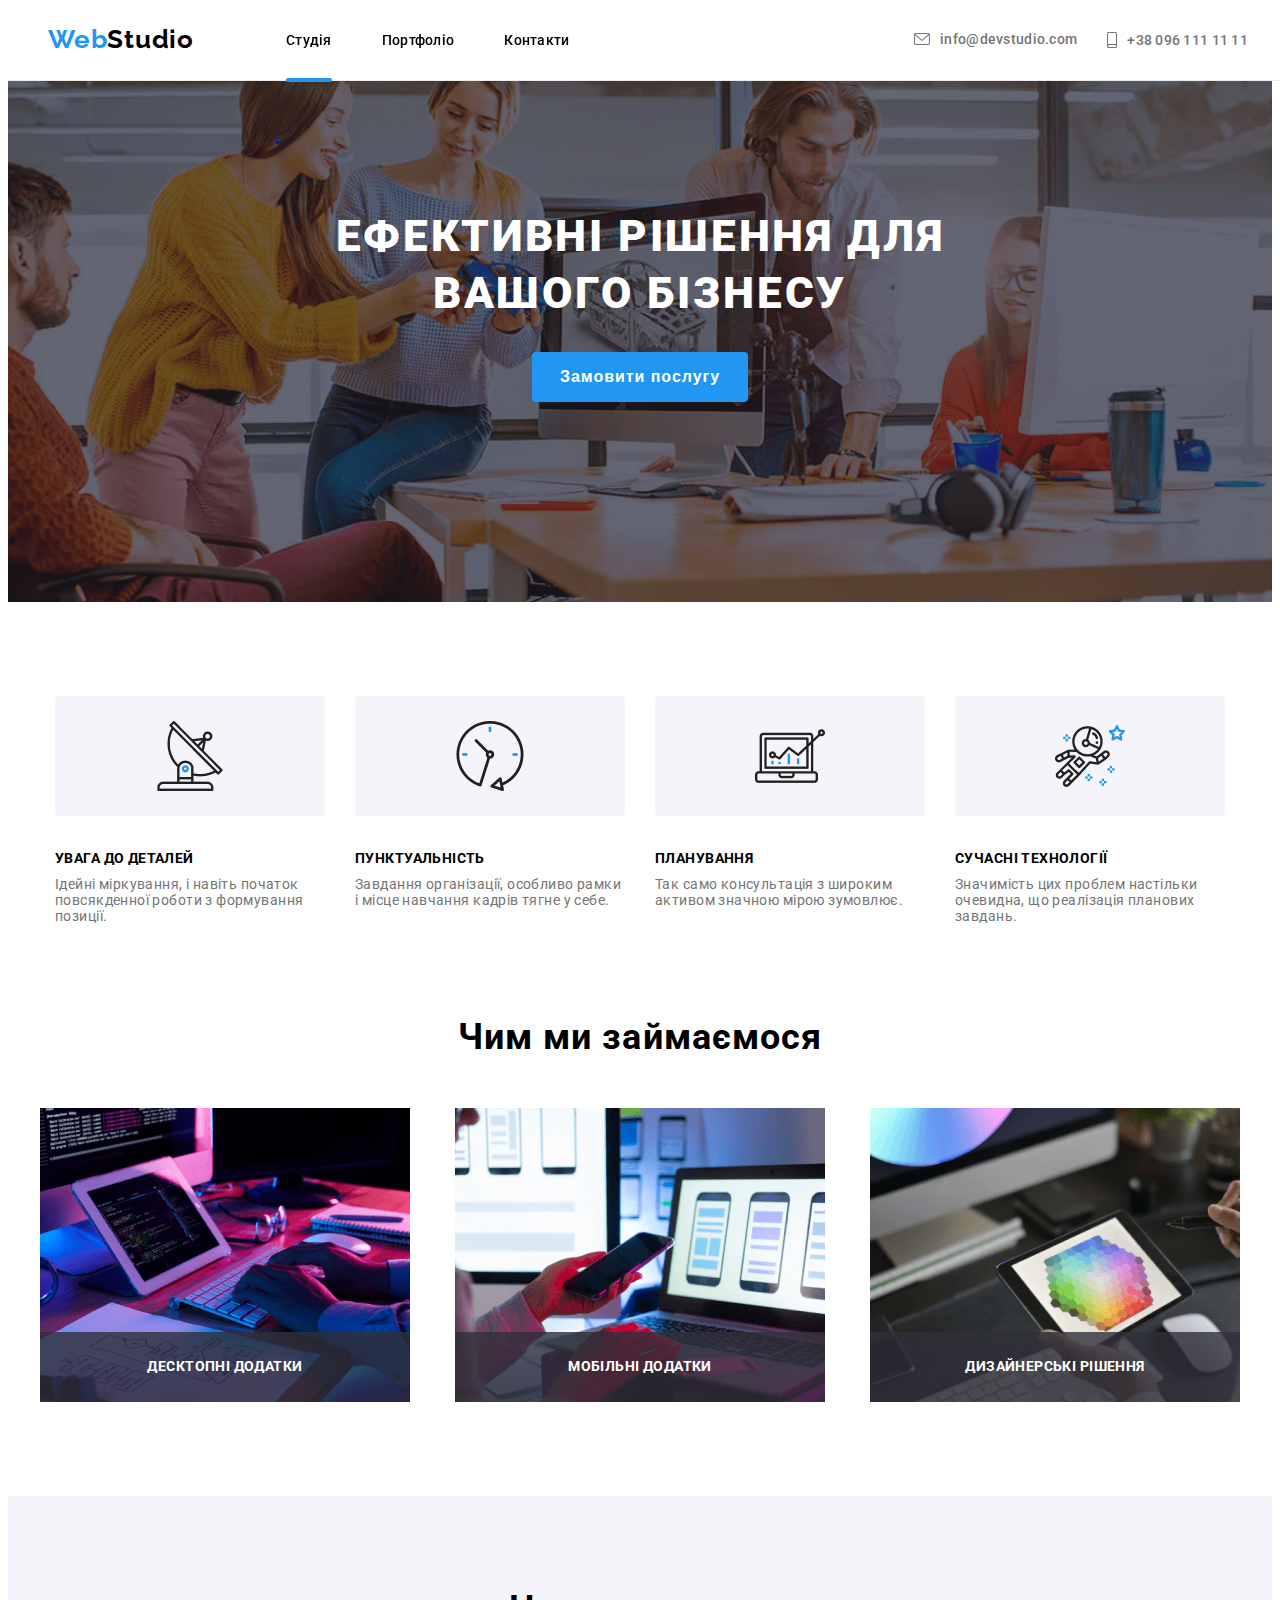
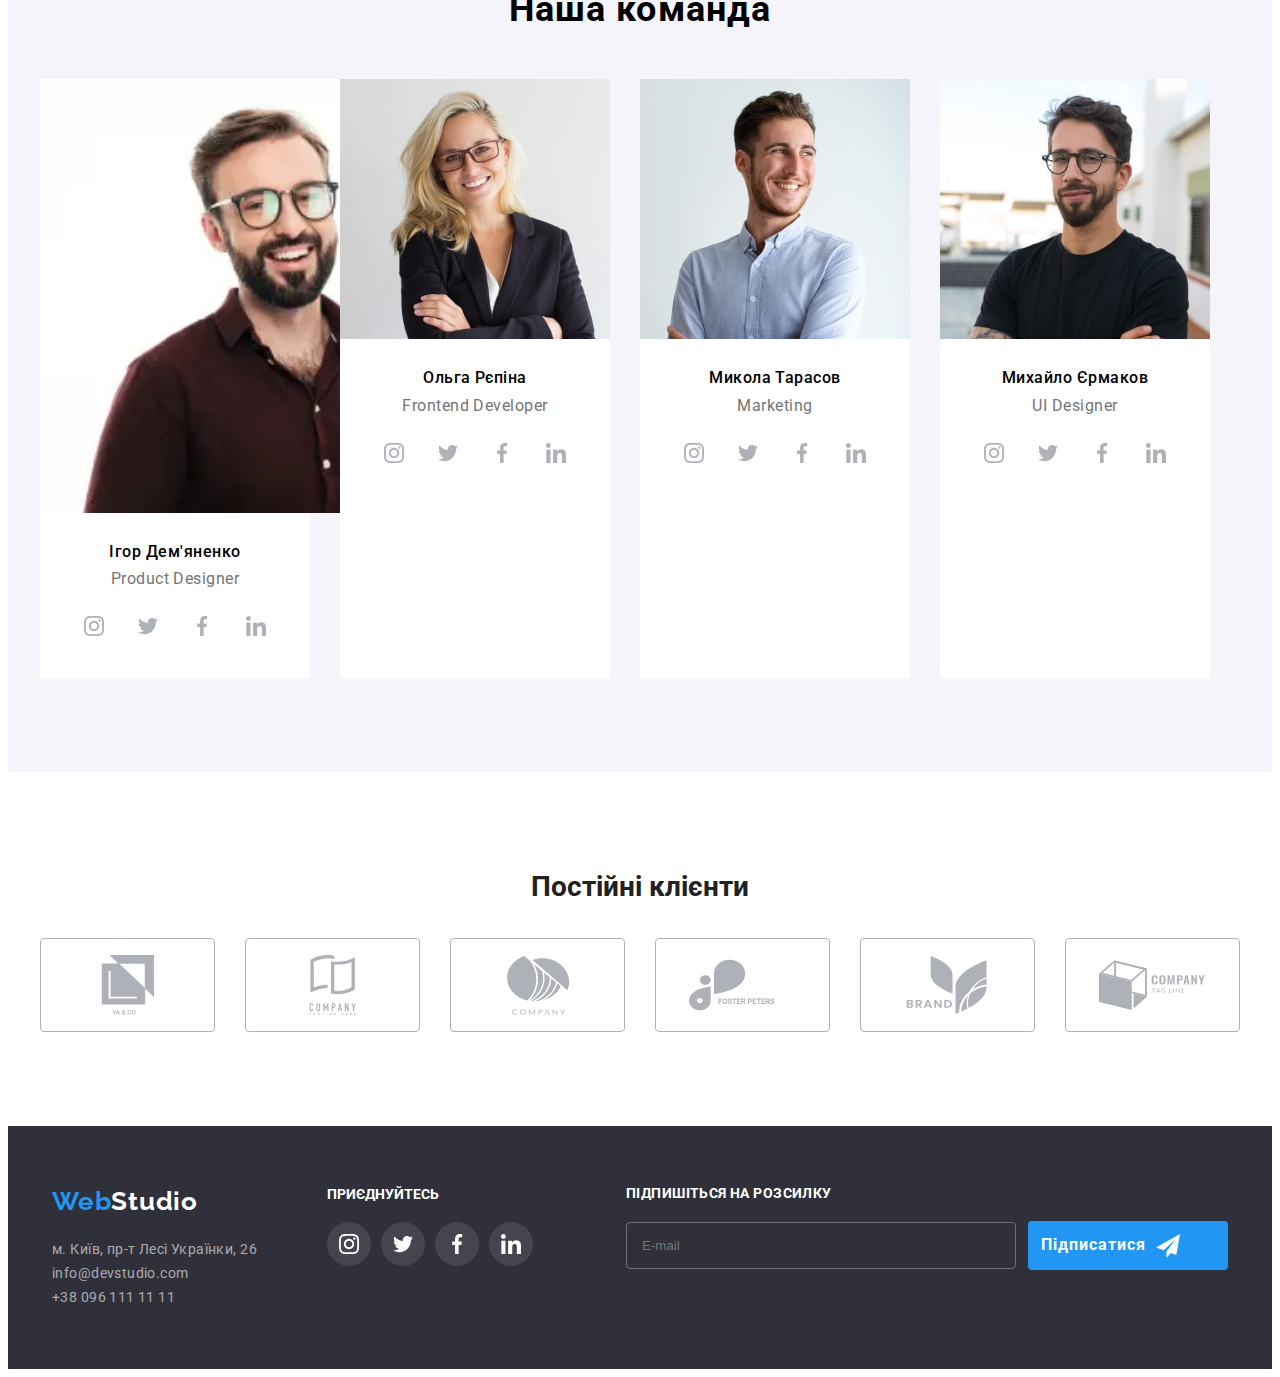
==== index.html @ 59e52d6f "push" ====
<!DOCTYPE html>
<html lang="en">

<head>
    <meta charset="UTF-8">
    <meta name="viewport" content="width=device-width, initial-scale=1.0">
    <title>WebStudio</title>
    <link rel="stylesheet"
        href=" https://cdnjs.cloudflare.com/ajax/libs/modern-normalize/2.0.0/modern-normalize.min.css "
        integrity="sha512-4xo8blKMVCiXpTaLzQSLSw3KFOVPWhm/TRtuPVc4WG6kUgjH6J03IBuG7JZPkcWMxJ5huwaBpOpnwYElP/m6wg =="
        crossorigin="anonymous" referrerpolicy="no-referrer" />
    <link rel="preconnect" href="https://fonts.googleapis.com">
    <link rel="preconnect" href="https://fonts.gstatic.com" crossorigin>
    <link
        href="https://fonts.googleapis.com/css2?family=Raleway:wght@700&family=Roboto:wght@400;500;700;900&display=swap"
        rel="stylesheet">
    <!-- <link rel="stylesheet" href=" https://cdnjs.cloudflare.com/ajax/libs/meyer-reset/2.0/reset.min.css " /> -->
    <link rel="stylesheet" href="./css/main.min.css">
</head>

<body>
    <!--Шапка-->
    <header class="header">
        <div class="container">
            <div class="header-wrap">
                <a href="" class="logo">Web<span class="header-logo">Studio</span></a>
                <!--Навігація-->
                <nav class="nav">
                    <ul class="nav-list">
                        <li class="nav-list-item"><a href="./index.html" class="nav-list-link curent">Студія</a></li>
                        <li class="nav-list-item"><a href="./portfolio.html" class="nav-list-link">Портфоліо</a></li> 
                        <li class="nav-list-item"><a href="" class="nav-list-link">Контакти</a></li>
                    </ul>
                </nav>
                <ul class="contacts-list">
                    <li class="contacts-list-item">
                        <a href="" class="contacts-list-link">
                            <svg width="16" height="12" class="contacts-list-svg">
                                <use href="./symbol-defs.svg#icon-envelope"></use>
                            </svg>
                            info@devstudio.com
                        </a>
                    </li>
                    <li class="contacts-list-item">
                        <a href="" class="contacts-list-link">
                            <svg width="10" height="16" class="contacts-list-svg">
                                <use href="./symbol-defs.svg#icon-smartphone"></use>
                            </svg>
                            +38 096 111 11 11
                        </a>
                    </li>
                </ul>
                <button class="nav-btn menu-open-btn">
                    <svg class="nav-btn-svg" width="24" height="16">
                        <use href="./symbol-defs.svg#icon-menu"></use>
                    </svg>
                </button>
            </div>
        </div>

        <div class="mob-menu is-hidden">
            <div class="container mob-menu-container">
                <div class="mob-menu-top">
                    <button type="button" class="menu-btn menu-close-btn">
                        <svg class="mob-menu-svg" width="29" height="29">
                            <use href="./symbol-defs.svg#icon-close"></use>
                        </svg>
                    </button>
                    <nav class="nav-menu">
                        <ul class="nav-menu-list">
                            <li class="nav-menu-list-item"><a href="" class="nav-menu-list-link">Студія</a></li>
                            <li class="nav-menu-list-item"><a href="" class="nav-menu-list-link">Портфоліо</a></li>
                            <li class="nav-menu-list-item"><a href="" class="nav-menu-list-link">Контакти</a></li>
                        </ul>
                    </nav>
                </div>
                <div class="mob-menu-bottom">
                    <ul class="contacts-menu-list">
                        <li class="contacts-menu-list-item"><a href="" class="contacts-menu-list-link">+38 096 111 11 11</a></li>
                        <li class="contacts-menu-list-item"><a href="" class="contacts-menu-list-link">info@devstudio.com</a></li>
                    </ul>
                    <ul class="social-menu-list">
                        <li class="social-menu-list-item"><a href="" class="social-menu-list-link">Instagram</a></li>
                        <li class="social-menu-list-item"><a href="" class="social-menu-list-link">Twitter</a></li>
                        <li class="social-menu-list-item"><a href="" class="social-menu-list-link">Facebook</a></li>
                        <li class="social-menu-list-item"><a href="" class="social-menu-list-link">LinkedIn</a></li>
                    </ul>
                </div>
            </div>
        </div>
    </header>

    <main>
        <!--Секція герой-->
        <section class="section-hero">
            <div class="container">
                <h1 class="section-hero-title">Ефективні рішення для вашого бізнесу</h1>
                <button class="section-hero-btn" data-modal-open>Замовити послугу</button>
            </div>
        </section>
        <!--Особливості-->
        <section class="section-features">
            <div class="container">
                <ul class="features-list">
                    <li class="features-list-item">
                        <h3 class="features-list-title antena">УВАГА ДО ДЕТАЛЕЙ</h3>
                        <p class="features-list-desc">
                            Ідейні міркування, і навіть початок
                            повсякденної роботи з формування
                            позиції.
                        </p>
                    </li>
                    <li class="features-list-item">
                        <h2 class="features-list-title clock">ПУНКТУАЛЬНІСТЬ</h2>
                        <p class="features-list-desc">
                            Завдання організації, особливо рамки
                            і місце навчання кадрів тягне у себе.
                        </p>
                    </li>
                    <li class="features-list-item">
                        <h2 class="features-list-title desctop">ПЛАНУВАННЯ</h2>
                        <p class="features-list-desc">
                            Так само консультація з широким
                            активом значною мірою зумовлює.
                        </p>
                    </li>
                    <li class="features-list-item">
                        <h2 class="features-list-title astronaft">СУЧАСНІ ТЕХНОЛОГІЇ</h2>
                        <p class="features-list-desc">
                            Значимість цих проблем настільки
                            очевидна, що реалізація планових
                            завдань.
                        </p>
                    </li>
                </ul>
            </div>
            </div>
        </section>
        <!--Чим ми займаємося-->
        <section class="section-work">
            <div class="container">
                <h3 class="section-work-title">Чим ми займаємося</h3>
                <ul class="work-list">
                    <li class="work-list-item">
                    <div class="work-list-item-div">
                    <img src="./img/box 1-min.png" alt="Зображення" class="work-list-img">
                    <p class="work-list-item-text">Десктопні додатки</p>
                    </div>
                    </li>
                    <li class="work-list-item">
                    <div class="work-list-item-div">
                    <img src="./img/box 2-min.png" alt="Зображення" class="work-list-img">
                    <p class="work-list-item-text">Мобільні додатки</p>
                    </div>
                    </li>
                    <li class="work-list-item">
                    <div class="work-list-item-div">
                    <img src="./img/box 3-min.png" alt="Зображення" class="work-list-img">
                    <p class="work-list-item-text">Дизайнерські рішення</p>
                    </div>
                    </li>
                </ul>
            </div>
        </section>
        <!--Наша команда-->
        <section class="section-team">
            <div class="container">
                <h4 class="section-team-title">Наша команда</h4>
                <div class="section-team-wrap">
                    <ul class="team-list">
                        <li class="team-list-item">
                            <picture>

                                <source
                                media="(min-width:1200px)"
                                srcset="./img/igor/desk/webp/igor-desk-webp-1x.webp 1x, ./img/igor/desk/webp/igor-desk-webp-2x.webp 2x, ./img/igor/desk/webp/igor-desk-webp-3x.webp 3x"
                                type="image/webp"
                                />

                                <source media="(min-width:1200px)"
                                srcset="./img/igor/desk/jpeg/igor-desk-jpeg-1x.jpg 1x, ./img/igor-desk-jpeg-2x.jpg 2x, ./img/igor-desk-jpeg-3x.jpg 3x" 
                                type="image/jpeg"
                                />

                                <source 
                                media="(min-width:768px)" 
                                srcset="./igor-tab-webp-1x.webp 1x, ./igor-tab-webp-2x.webp 2x, ./igor-tab-webp-3x.webp 3x"
                                type="image/webp"
                                />

                                <source
                                media="(min-width:768px)"
                                srcset="./igor-tab-jpeg-1x.jpg 1x, ./igor-tab-jpeg-2x.jpg 2x, ./igor-tab-jpeg-3x.jpg 3x"
                                type="image/jpeg"
                                />

                                <source
                                media="(max-width:767px)"
                                srcset="./img/igor/mob/webp/igor-mob-webp-1x.webp 1x, ./img/igor/mob/webp/igor-mob-webp-2x.webp 2x, ./img/igor/mob/webp/igor-mob-webp-3x.webp 3x"
                                type="image/webp"
                                />

                                <source 
                                media="(max-width:767px)"
                                srcset="./img/igor/mob/jpeg/igor-mob-jpeg-1x.jpg 1x, ./img/igor/mob/jpeg/igor-mob-jpeg-2x.jpg 2x, ./img/igor/mob/jpeg/igor-mob-jpeg-3x.jpg 3x"
                                type="image/jpeg"
                                />

                                <img src="./img/igor/mob/jpeg/igor-mob-jpeg-1x.jpg" alt=""  width="450"/>

                            </picture>
                            
                            <div class="team-content-wrap">
                            <h5 class="team-list-title">Ігор Дем'яненко</h5>
                            <p class="team-list-desc">
                                Product Designer
                            </p>
                            <ul class="team-social-list">
                                <li class="team-social-list-item">
                                    <a href="" class="team-social-list-link">
                                        <svg width="20" height="20" class="team-social-list-svg">
                                            <use href="./symbol-defs.svg#icon-instagram"></use>
                                        </svg>
                                    </a>
                                </li>
                                <li class="team-social-list-item">
                                    <a href="" class="team-social-list-link">
                                        <svg width="20" height="20" class="team-social-list-svg">
                                            <use href="./symbol-defs.svg#icon-twitter"></use>
                                        </svg>
                                    </a>
                                </li>
                                <li class="team-social-list-item">
                                    <a href="" class="team-social-list-link">
                                        <svg width="20" height="20" class="team-social-list-svg">
                                            <use href="./symbol-defs.svg#icon-facebook"></use>
                                        </svg>
                                    </a>
                                </li>
                                <li class="team-social-list-item">
                                    <a href="" class="team-social-list-link">
                                        <svg width="20" height="20" class="team-social-list-svg">
                                            <use href="./symbol-defs.svg#icon-linkedin"></use>
                                        </svg>
                                    </a>
                                </li>
                            </ul>
                            </div>
                        </li>
                        <li class="team-list-item">
                            <img src="./img/Olga-min.jpg" alt="Зображення" class="team-list-img" />
                            <div class="team-content-wrap">
                            <h5 class="team-list-title">Ольга Рєпіна</h5>
                            <p class="team-list-desc">
                                Frontend Developer
                            </p>
                            <ul class="team-social-list">
                                <li class="team-social-list-item">
                                    <a href="" class="team-social-list-link">
                                        <svg width="20" height="20" class="team-social-list-svg">
                                            <use href="./symbol-defs.svg#icon-instagram"></use>
                                        </svg>
                                    </a>
                                </li>
                                <li class="team-social-list-item">
                                    <a href="" class="team-social-list-link">
                                        <svg width="20" height="20" class="team-social-list-svg">
                                            <use href="./symbol-defs.svg#icon-twitter"></use>
                                        </svg>
                                    </a>
                                </li>
                                <li class="team-social-list-item">
                                    <a href="" class="team-social-list-link">
                                        <svg width="20" height="20" class="team-social-list-svg">
                                            <use href="./symbol-defs.svg#icon-facebook"></use>
                                        </svg>
                                    </a>
                                </li>
                                <li class="team-social-list-item">
                                    <a href="" class="team-social-list-link">
                                        <svg width="20" height="20" class="team-social-list-svg">
                                            <use href="./symbol-defs.svg#icon-linkedin"></use>
                                        </svg>
                                    </a>
                                </li>
                            </ul>
                            </div>
                        </li>
                        <li class="team-list-item">
                            <img src="./img/Nikola-min.jpg" alt="Зображення" class="team-list-img" />
                            <div class="team-content-wrap">
                            <h5 class="team-list-title">Микола Тарасов</h5>
                            <p class="team-list-desc">
                                Marketing
                            </p>
                            <ul class="team-social-list">
                                <li class="team-social-list-item">
                                    <a href="" class="team-social-list-link">
                                        <svg width="20" height="20" class="team-social-list-svg">
                                            <use href="./symbol-defs.svg#icon-instagram"></use>
                                        </svg>
                                    </a>
                                </li>
                                <li class="team-social-list-item">
                                    <a href="" class="team-social-list-link">
                                        <svg width="20" height="20" class="team-social-list-svg">
                                            <use href="./symbol-defs.svg#icon-twitter"></use>
                                        </svg>
                                    </a>
                                </li>
                                <li class="team-social-list-item">
                                    <a href="" class="team-social-list-link">
                                        <svg width="20" height="20" class="team-social-list-svg">
                                            <use href="./symbol-defs.svg#icon-facebook"></use>
                                        </svg>
                                    </a>
                                </li>
                                <li class="team-social-list-item">
                                    <a href="" class="team-social-list-link">
                                        <svg width="20" height="20" class="team-social-list-svg">
                                            <use href="./symbol-defs.svg#icon-linkedin"></use>
                                        </svg>
                                    </a>
                                </li>
                            </ul>
                            </div>
                        </li>
                        <li class="team-list-item">
                            <img src="./img/Mihail-min.jpg" alt="Зображення" class="team-list-img" />
                            <div class="team-content-wrap">
                            <h5 class="team-list-title">Михайло Єрмаков</h5>
                            <p class="team-list-desc">
                                UI Designer
                            </p>
                            <ul class="team-social-list">
                                <li class="team-social-list-item">
                                    <a href="" class="team-social-list-link">
                                        <svg width="20" height="20" class="team-social-list-svg">
                                            <use href="./symbol-defs.svg#icon-instagram"></use>
                                        </svg>
                                    </a>
                                </li>
                                <li class="team-social-list-item">
                                    <a href="" class="team-social-list-link">
                                        <svg width="20" height="20" class="team-social-list-svg">
                                            <use href="./symbol-defs.svg#icon-twitter"></use>
                                        </svg>
                                    </a>
                                </li>
                                <li class="team-social-list-item">
                                    <a href="" class="team-social-list-link">
                                        <svg width="20" height="20" class="team-social-list-svg">
                                            <use href="./symbol-defs.svg#icon-facebook"></use>
                                        </svg>
                                    </a>
                                </li>
                                <li class="team-social-list-item">
                                    <a href="" class="team-social-list-link">
                                        <svg width="20" height="20" class="team-social-list-svg">
                                            <use href="./symbol-defs.svg#icon-linkedin"></use>
                                        </svg>
                                    </a>
                                </li>
                            </ul>
                            </div>
                        </li>
                    </ul>
                </div>
            </div>
        </section>
<!-- Постійні клієнти -->
        <section class="section-clients">
            <div class="container">
            <h4 class="section-clients-list-title">Постійні клієнти</h4>
            <ul class="section-clients-list">
                <li class="section-clients-list-item">
                    <a href="" class="section-clients-list-link">
                        <svg width="106" height="60" class="section-clients-list-svg">
                            <use href="./symbol-defs.svg#icon-ya-co"></use>
                        </svg>
                    </a>
                </li>
                <li class="section-clients-list-item">
                    <a href="" class="section-clients-list-link">
                        <svg width="106" height="60" class="section-clients-list-svg">
                            <use href="./symbol-defs.svg#icon-teg-line-here"></use>
                        </svg>
                    </a>
                </li>
                <li class="section-clients-list-item">
                    <a href="" class="section-clients-list-link">
                        <svg width="106" height="60" class="section-clients-list-svg">
                            <use href="./symbol-defs.svg#icon-company"></use>
                        </svg>
                    </a>
                </li>
                <li class="section-clients-list-item">
                    <a href="" class="section-clients-list-link">
                        <svg width="106" height="60" class="section-clients-list-svg">
                            <use href="./symbol-defs.svg#icon-foster-peters"></use>
                        </svg>
                    </a>
                </li>
                <li class="section-clients-list-item">
                    <a href="" class="section-clients-list-link">
                        <svg width="106" height="60" class="section-clients-list-svg">
                            <use href="./symbol-defs.svg#icon-brand"></use>
                        </svg>
                    </a>
                </li>
                <li class="section-clients-list-item">
                    <a href="" class="section-clients-list-link">
                        <svg width="106" height="60" class="section-clients-list-svg">
                            <use href="./symbol-defs.svg#icon-tag-line"></use>
                        </svg>
                    </a>
                </li>
            </ul>
            </div>
        </section>
    </main>
    <!--Підвал-->
    <footer class="footer">
        <div class="container">
            <div class="footer-wrap">
            <div class="footer-address">
            <a href="" class="logo">Web<span class="footer-logo">Studio</span></a>
            <address class="address">
                <ul class="address-list">
                    <li class="adress-list-item">
                        <a href="https://www.google.com/maps/place/%D0%B1%D1%83%D0%BB%D1%8C%D0%B2%D0%B0%D1%80+%D0%9B%D0%B5%D1%81%D1%96+%D0%A3%D0%BA%D1%80%D0%B0%D1%97%D0%BD%D0%BA%D0%B8,+26,+%D0%9A%D0%B8%D1%97%D0%B2,+02000/@50.4265807,30.5358109,17z/data=!3m1!4b1!4m6!3m5!1s0x40d4cf0e033ecbe9:0x57a4dffefec77da0!8m2!3d50.4265807!4d30.5383858!16s%2Fg%2F1tctq5jv?hl=uk-UK&entry=ttu"
                            target="_blank" class="address-list-link location-link">м. Київ, пр-т Лесі Українки, 26</a></li>
                    <li class="adress-list-item"><a href="mailto:" class="address-list-link">info@devstudio.com</a></li>
                    <li class="adress-list-item"><a href="tell:" class="address-list-link">+38 096 111 11 11</a></li>
                </ul>
            </address>
            </div>
            <div class="footer-social-links">
                <p class="footer-text">ПРИЄДНУЙТЕСЬ</p>
                <ul class="footer-list">
                    <li class="footer-list-item">
                        <a href="" class="footer-list-link">
                            <svg width="20" height="20" class="footer-list-svg">
                                <use href="./symbol-defs.svg#icon-instagram"></use>
                            </svg>
                        </a>
                    </li>
                    <li class="footer-list-item">
                        <a href="" class="footer-list-link">
                            <svg width="20" height="20" class="footer-list-svg">
                                <use href="./symbol-defs.svg#icon-twitter"></use>
                            </svg>
                        </a>
                    </li>
                    <li class="footer-list-item">
                        <a href="" class="footer-list-link">
                            <svg width="20" height="20" class="footer-list-svg">
                                <use href="./symbol-defs.svg#icon-facebook"></use>
                            </svg>
                        </a>
                    </li>
                    <li class="footer-list-item">
                        <a href="" class="footer-list-link">
                            <svg width="20" height="20" class="footer-list-svg">
                                <use href="./symbol-defs.svg#icon-linkedin"></use>
                            </svg>
                        </a>
                    </li>
                </ul>
            </div>
            <div class="footer-form-div">
                <h6 class="footer-form-title">Підпишіться на розсилку</h6>
                <form action="" class="footer-form">
                    <input class="footer-form-input" type="email" name="user-email" placeholder="E-mail">
                <button class="footer-form-btn" type="submit">
                    Підписатися
                    <svg class="footer-form-svg" width="24" height="24">
                        <use href="./symbol-defs.svg#icon-send"></use>
                    </svg>
                </button>
                </form>
            </div>
        </div>
    </div>
</footer>
<div class="backdrop is-hidden" data-modal> 
    <div class="modal">
        <p class="hero-modal-title">Залиште свої дані, ми вам передзвонимо</p>
        <button class="hero-modal-btn-close" data-modal-close>
            <a href="" class="modal-btn-close-link">
                <svg class="modal-btn-close-svg" width="11" height="11">
                    <use href="./symbol-defs.svg#icon-x"></use>
                </svg>
            </a>
        </button>
        <form action="" class="hero-modal-form">
            <lable class="hero-modal-lb">
                Ім'я
            <span class="modal-lb-span">
                <input type="text" class="input-name" minlength="3" maxlength="10" required>
                <svg class="modal-lb-svg" width="12" height="12">
                    <use href="./symbol-defs.svg#icon-person"></use>
                </svg>
            </span>
            </lable>
            <lable class="hero-modal-lb">
                Телефон
            <span class="modal-lb-span">
                <input type="text" class="input-tel" pattern="^380\d{9}$" maxlength="12" required>
                <svg class="modal-lb-svg" width="13" height="13">
                    <use href="./symbol-defs.svg#icon-phone"></use>
                </svg>
            </span>
            </lable>
            <lable class="hero-modal-lb">
                Пошта
            <span class="modal-lb-span">
                <input type="text" class="input-email">
                <svg class="modal-lb-svg" width="15" height="12">
                    <use href="./symbol-defs.svg#icon-email"></use>
                </svg>
            </span>
            </lable>
            <lable class="hero-modal-lb">
                Коментар
                <textarea class="modal-textarea" name="user-messege" placeholder="Введіть текст"></textarea>
            </lable>
            <div class="hero-modal-privacy-box">
                <input class="input-comment" type="checkbox" name="user-privacy" required>
                <p class="modal-span-privacy">
                    Погоджуюся з розсилкою та приймаю
                    <a href="" class="modal-privacy-link">Умови договору</a>
                </p>
            </div>
            <button class="hero-modal-lb-btn" type="submit">Відправити</button>
        </form>
    </div>
</div>
<script src="./script.js"></script>
<script src="./burger.js"></script>
</body>

</html>
---- css/main.min.css ----
ul{list-style:none}a{text-decoration:none;color:inherit}ul,h1,h2,h3,h4,h5,h6,p{padding:0;margin:0}img{display:block}button{cursor:pointer;border:none}address{font-style:normal}body{font-family:Roboto;font-size:14px}.filters-list{display:-webkit-box;display:-ms-flexbox;display:flex;-ms-flex-wrap:wrap;flex-wrap:wrap;gap:15px 8px;margin:60px 0 30px 0;max-width:326px}@media screen and (min-width: 767px){.filters-list{display:-webkit-box;display:-ms-flexbox;display:flex;-webkit-box-pack:center;-ms-flex-pack:center;justify-content:center;gap:8px;margin:60px auto 30px auto;max-width:575px}}@media screen and (min-width: 1199px){.filters-list{margin-bottom:50px;gap:8px;display:-webkit-box;display:-ms-flexbox;display:flex;-webkit-box-pack:center;-ms-flex-pack:center;justify-content:center}}.filters-list-btn{font-family:Roboto;font-size:16px;font-weight:500;line-height:1;letter-spacing:.03em;text-align:center;padding:6px 22px;background-color:#f5f4fa;color:#212121;border-radius:4px}.filters-list-btn:hover{background-color:#2196f3;color:#fff}@media screen and (max-width: 767px){.contacts-list{display:none}}@media screen and (min-width: 767px){.contacts-list{display:-webkit-box;display:-ms-flexbox;display:flex;-webkit-box-orient:vertical;-webkit-box-direction:normal;-ms-flex-direction:column;flex-direction:column;gap:10px}}@media screen and (min-width: 1199px){.contacts-list{margin-left:auto;gap:30px;-webkit-box-orient:horizontal;-webkit-box-direction:normal;-ms-flex-direction:row;flex-direction:row}}.contacts-list-svg{fill:currentColor}.contacts-list-link{font-weight:500;line-height:1;letter-spacing:.02em;color:#757575;display:-webkit-box;display:-ms-flexbox;display:flex;-webkit-box-align:center;-ms-flex-align:center;align-items:center;gap:10px}.contacts-list-link:hover{color:#2196f3}.container{padding:0 15px 0 15px;margin:0 auto}@media screen and (min-width: 480px){.container{width:480px}}@media screen and (min-width: 767px){.container{width:768px}}@media screen and (min-width: 1199px){.container{width:1200px}}.header{z-index:1;position:fixed;width:100%;top:0;background-color:#fff;border-bottom:1px solid #ececec}@media screen and (max-width: 767px){.header{padding:16px 0}}@media screen and (min-width: 767px){.header{padding:21px o}}@media screen and (min-width: 1199px){.header{display:-webkit-box;display:-ms-flexbox;display:flex;-webkit-box-pack:justify;-ms-flex-pack:justify;justify-content:space-between}}.header-logo{color:#000;font-size:24px}@media screen and (min-width: 1199px){.header-logo{font-size:26px}}@media screen and (max-width: 767px){.header-wrap{display:-webkit-box;display:-ms-flexbox;display:flex;-webkit-box-align:center;-ms-flex-align:center;align-items:center;-webkit-box-pack:justify;-ms-flex-pack:justify;justify-content:space-between}}@media screen and (min-width: 767px){.header-wrap{display:-webkit-box;display:-ms-flexbox;display:flex;-webkit-box-align:center;-ms-flex-align:center;align-items:center;-webkit-box-pack:justify;-ms-flex-pack:justify;justify-content:space-between}}@media screen and (min-width: 1199px){.header-wrap{display:-webkit-box;display:-ms-flexbox;display:flex;-webkit-box-align:center;-ms-flex-align:center;align-items:center}}.curent::after{position:absolute;content:"";background-color:#2196f3;width:100%;height:4px;border-radius:2px;top:46px;left:0}@media screen and (max-width: 767px){.logo{font-family:Raleway;font-size:24px;font-weight:700;line-height:1.2;letter-spacing:.03em;color:#2196f3;display:block;text-align:center}}@media screen and (min-width: 767px){.logo{font-family:Raleway;font-size:24px;font-weight:700;line-height:1.2;letter-spacing:.03em;color:#2196f3;display:block;text-align:center}}@media screen and (min-width: 1199px){.logo{font-family:Raleway;font-size:26px;font-weight:700;line-height:1.2;letter-spacing:.03em;color:#2196f3;text-align:left}}.modal{position:absolute;top:50%;left:50%;border-radius:4px;-webkit-transform:translate(-50%, -50%);transform:translate(-50%, -50%);max-width:450px;background-color:#fff;padding:40px;transform:translate(-50%, -50%);display:-webkit-box;display:-ms-flexbox;display:flex;-webkit-box-orient:vertical;-webkit-box-direction:normal;-ms-flex-direction:column;flex-direction:column}@media screen and (min-width: 767px){.modal{max-width:528px}}@media screen and (min-width: 1199px){.modal{max-width:528px}}.modal-textarea{resize:none;min-width:370px;min-height:120px;border:1px solid rgba(33,33,33,.2);padding-left:16px;padding-top:12px}@media screen and (min-width: 767px){.modal-textarea{min-width:448px;min-height:138px}}@media screen and (min-width: 1199px){.modal-textarea{min-width:448px;min-height:138px}}.modal-span-privacy{font-size:12px;font-weight:400;line-height:1.7;letter-spacing:.03em}@media screen and (min-width: 767px){.modal-span-privacy{font-size:14px}}@media screen and (min-width: 1199px){.modal-span-privacy{font-size:14px}}.modal-privacy-link{color:#2196f3;border-bottom:1px solid #2196f3}.backdrop{position:fixed;top:0;left:0;width:100%;height:100%;background-color:rgba(0,0,0,.5);opacity:1}.backdrop.is-hidden{opacity:0;pointer-events:none}.hero-modal-form{font-size:12px;font-weight:400;line-height:1.1;letter-spacing:.01em;color:#757575}.hero-modal-title{font-family:Roboto;font-size:20px;font-weight:700;line-height:1.1;letter-spacing:.03em;text-align:center;padding-bottom:12px}.hero-modal-btn-close{position:absolute;padding:6px;top:14px;right:14px;width:30px;height:30px;border:1px solid rgba(0,0,0,.1);border-radius:50px;background-color:#fff}.hero-modal-btn-close:hover svg{fill:#2196f3}.modal-lb-span{position:relative}.modal-lb-svg{fill:currentColor;position:absolute;top:0;left:12px;color:#212121}.hero-modal-lb{display:block;margin-bottom:10px}.hero-modal-privacy-box{display:-webkit-box;display:-ms-flexbox;display:flex;-webkit-box-align:center;-ms-flex-align:center;align-items:center;gap:8px;margin-top:20px;margin-bottom:30px}.hero-modal-privacy-box:hover .input-comment{color:#2196f3}.hero-modal-lb-btn{font-size:16px;font-weight:700;line-height:1.8;letter-spacing:.06em;border-radius:4px;color:#fff;background-color:#2196f3;padding:10px 52px;display:block;margin:0 auto}.input-name,.input-tel,.input-email{width:100%;height:40px;padding-left:42px;border-radius:4px;border:1px solid rgba(33,33,33,.2)}input:focus+svg{fill:#2196f3}.input-tel,.input-email,.input-name,.input-comment,.modal-texarea:focus-within{outline-color:#2196f3}.mob-menu{height:100vh;width:100vw;padding:48px 40px;position:fixed;z-index:1;top:0;left:0;background-color:#fff;-webkit-transform:translateX(0);transform:translateX(0);-webkit-transition:1s;transition:1s}.mob-menu-container{height:100%;display:-webkit-box;display:-ms-flexbox;display:flex;-webkit-box-orient:vertical;-webkit-box-direction:normal;-ms-flex-direction:column;flex-direction:column;-webkit-box-pack:justify;-ms-flex-pack:justify;justify-content:space-between}.mob-menu-svg{fill:currentColor}.menu-close-btn{position:fixed;color:#212121;background:rgba(0,0,0,0);top:10px;right:10px}.nav-menu-list-item{margin-bottom:32px}.nav-menu-list-link{font-family:Roboto;font-size:40px;font-weight:500;letter-spacing:.02em;text-align:left;color:#212121}.nav-menu-list-link:hover{color:#2196f3}.contacts-menu-list{margin-bottom:64px}.contacts-menu-list-item{margin-bottom:32px}.contacts-menu-list-item:first-child{font-family:Roboto;font-size:34px;font-weight:500;letter-spacing:.02em;text-align:left;color:#2196f3}.contacts-menu-list-item:last-child{font-family:Roboto;font-size:24px;font-weight:500;letter-spacing:.02em;text-align:left;color:#757575;margin:0}.social-menu-list{display:-webkit-box;display:-ms-flexbox;display:flex;gap:20px}.social-menu-list-item:not(:last-child){border-right:1px solid rgba(33,33,33,.2);padding-right:10px}.social-menu-list-link{font-family:Roboto;font-size:18px;font-weight:500;letter-spacing:.02em;text-align:left;color:#2196f3}.is-hidden{opacity:0;pointer-events:none;visibility:hidden}.mob-menu.is-hidden{-webkit-transform:translateX(100%);transform:translateX(100%)}.section-clients{padding:60px 0}@media screen and (min-width: 767px){.section-clients{padding:60px 0}}@media screen and (min-width: 1199px){.section-clients{padding:94px 0}}.section-clients-list{display:-webkit-box;display:-ms-flexbox;display:flex;-webkit-box-pack:center;-ms-flex-pack:center;justify-content:center;-ms-flex-wrap:wrap;flex-wrap:wrap;gap:30px}@media screen and (min-width: 767px){.section-clients-list{display:-webkit-box;display:-ms-flexbox;display:flex;-ms-flex-wrap:wrap;flex-wrap:wrap;gap:30px}}@media screen and (min-width: 1199px){.section-clients-list{display:-webkit-box;display:-ms-flexbox;display:flex;-webkit-box-pack:center;-ms-flex-pack:center;justify-content:center;-webkit-box-align:center;-ms-flex-align:center;align-items:center;gap:30px}}.section-clients-list-title{font-size:36px;font-weight:700;line-height:42px;text-align:center;color:#212121;margin-bottom:50px}@media screen and (min-width: 767px){.section-clients-list-title{font-size:28px;margin-bottom:30px}}.section-clients-list-item{width:210px}@media screen and (min-width: 767px){.section-clients-list-item{-ms-flex-preferred-size:calc((100% - 60px)/3);flex-basis:calc((100% - 60px)/3)}}@media screen and (min-width: 1199px){.section-clients-list-item{-ms-flex-preferred-size:calc((100% - 150px)/6);flex-basis:calc((100% - 150px)/6)}}.section-clients-list-link{height:92px;border-radius:4px;border:1px solid #afb1b8;display:-webkit-box;display:-ms-flexbox;display:flex;color:#afb1b8;-webkit-box-align:center;-ms-flex-align:center;align-items:center;-webkit-box-pack:center;-ms-flex-pack:center;justify-content:center}.section-clients-list-link:hover{border-color:#2196f3;color:#2196f3}.section-clients-list-svg{fill:currentColor}@media screen and (max-width: 767px){.section-features{padding:60px 0}}@media screen and (min-width: 767px){.section-features{padding:60px 0}}@media screen and (min-width: 1199px){.section-features{padding:94px 0}}.features-list{display:-webkit-box;display:-ms-flexbox;display:flex;-webkit-box-pack:center;-ms-flex-pack:center;justify-content:center;-ms-flex-wrap:wrap;flex-wrap:wrap;gap:30px}@media screen and (min-width: 767px){.features-list{display:-webkit-box;display:-ms-flexbox;display:flex;-webkit-box-pack:center;-ms-flex-pack:center;justify-content:center;-ms-flex-wrap:wrap;flex-wrap:wrap;gap:30px}}@media screen and (min-width: 1199px){.features-list{display:-webkit-box;display:-ms-flexbox;display:flex;-webkit-box-pack:center;-ms-flex-pack:center;justify-content:center;-ms-flex-wrap:wrap;flex-wrap:wrap;gap:30px}}.features-list-item{max-width:450px}@media screen and (min-width: 767px){.features-list-item{max-width:354px}}@media screen and (min-width: 1199px){.features-list-item{max-width:270px}}.features-list-title{font-size:14px;font-weight:700;line-height:16.41px;letter-spacing:.03em;color:#000;text-align:center}@media screen and (min-width: 767px){.features-list-title{text-align:left}}.features-list-desc{font-size:14px;font-weight:400;line-height:1,1;letter-spacing:.03em;color:#757575;margin-top:10px}.antena::before{content:"";background-color:#f5f4fa;background-image:url("/img/antena.png");background-repeat:no-repeat;background-position:center;border-radius:4px;width:450px;height:120px;display:inline-block;margin-bottom:30px}@media screen and (min-width: 767px){.antena::before{width:354px}}@media screen and (min-width: 1199px){.antena::before{width:270px}}.clock::before{content:"";background-color:#f5f4fa;background-image:url("/img/clock.png");background-repeat:no-repeat;background-position:center;border-radius:4px;width:450px;height:120px;display:inline-block;margin-bottom:30px}@media screen and (min-width: 767px){.clock::before{width:354px}}@media screen and (min-width: 1199px){.clock::before{width:270px}}.desctop::before{content:"";background-color:#f5f4fa;background-image:url("/img/desctop.png");background-repeat:no-repeat;background-position:center;border-radius:4px;width:450px;height:120px;display:inline-block;margin-bottom:30px}@media screen and (min-width: 767px){.desctop::before{width:354px}}@media screen and (min-width: 1199px){.desctop::before{width:270px}}.astronaft::before{content:"";background-color:#f5f4fa;background-image:url("/img/astronaft.png");background-repeat:no-repeat;background-position:center;border-radius:4px;width:450px;height:120px;display:inline-block;margin-bottom:30px}@media screen and (min-width: 767px){.astronaft::before{width:354px}}@media screen and (min-width: 1199px){.astronaft::before{width:270px}}.footer{padding:60px 0;background-color:#2f303a}.footer-logo{font-size:26px;font-weight:700;line-height:31px;letter-spacing:.03em;text-align:center;color:#fff}.footer-text{font-size:14px;font-weight:700;line-height:16px;color:#fff;margin-bottom:20px;text-align:center}@media screen and (min-width: 1199px){.footer-text{text-align:left}}.footer-list{display:-webkit-box;display:-ms-flexbox;display:flex;-webkit-box-pack:center;-ms-flex-pack:center;justify-content:center;gap:10px}@media screen and (min-width: 1199px){.footer-list{margin-right:93px}}.footer-list-link{display:-webkit-box;display:-ms-flexbox;display:flex;-webkit-box-pack:center;-ms-flex-pack:center;justify-content:center;-webkit-box-align:center;-ms-flex-align:center;align-items:center;color:#fff;background-color:rgba(255,255,255,.1);width:44px;height:44px;border-radius:50%}.footer-list-link:hover{background-color:#2196f3;color:#fff}.footer-list-svg{fill:currentColor}@media screen and (min-width: 767px){.footer-wrap{display:-webkit-box;display:-ms-flexbox;display:flex;-webkit-box-pack:center;-ms-flex-pack:center;justify-content:center;-ms-flex-wrap:wrap;flex-wrap:wrap;gap:60px 165px}}@media screen and (min-width: 1199px){.footer-wrap{display:-webkit-box;display:-ms-flexbox;display:flex;-webkit-box-pack:center;-ms-flex-pack:center;justify-content:center;-ms-flex-wrap:nowrap;flex-wrap:nowrap;gap:0}}.footer-form{display:block;-webkit-box-orient:vertical;-webkit-box-direction:normal;-ms-flex-direction:column;flex-direction:column;-webkit-box-align:center;-ms-flex-align:center;align-items:center;gap:12px}@media screen and (min-width: 767px){.footer-form{display:-webkit-box;display:-ms-flexbox;display:flex;gap:12px}}@media screen and (min-width: 1199px){.footer-form{display:-webkit-box;display:-ms-flexbox;display:flex;-webkit-box-orient:horizontal;-webkit-box-direction:normal;-ms-flex-direction:row;flex-direction:row;-webkit-box-align:center;-ms-flex-align:center;align-items:center}}.footer-form-title{font-size:14px;font-weight:700;line-height:1.1;letter-spacing:.03em;color:#fff;text-transform:uppercase;text-align:center;margin-bottom:20px}@media screen and (min-width: 1199px){.footer-form-title{text-align:left}}.footer-form-input{outline:none;background-color:inherit;border:1px solid rgba(255,255,255,.3);border-radius:4px;padding:15px;width:450px;color:#fff}@media screen and (min-width: 767px){.footer-form-input{outline:none;background-color:inherit;border:1px solid rgba(255,255,255,.3);border-radius:4px;padding:15px;width:450px;color:#fff}}@media screen and (min-width: 1199px){.footer-form-input{outline:none;background-color:inherit;border:1px solid rgba(255,255,255,.3);border-radius:4px;padding:15px;width:358px;color:#fff}}.footer-form-btn{font-family:Roboto;font-size:16px;font-weight:700;line-height:1.8;letter-spacing:.06em;text-align:center;width:200px;color:#fff;background-color:#2196f3;padding:10px 13px 10px 26px;display:-webkit-box;display:-ms-flexbox;display:flex;-webkit-box-align:center;-ms-flex-align:center;align-items:center;gap:10px;border-radius:4px;margin:0 auto;margin-top:20px}@media screen and (min-width: 768px){.footer-form-btn{font-family:Roboto;font-size:16px;font-weight:700;line-height:1.8;letter-spacing:.06em;text-align:center;color:#fff;background-color:#2196f3;padding:10px 13px 10px 26px;display:-webkit-box;display:-ms-flexbox;display:flex;-webkit-box-align:center;-ms-flex-align:center;align-items:center;gap:10px;border-radius:4px}}@media screen and (min-width: 1199px){.footer-form-btn{font-family:Roboto;font-size:16px;font-weight:700;line-height:1.8;letter-spacing:.06em;text-align:center;color:#fff;background-color:#2196f3;padding:10px 13px;display:-webkit-box;display:-ms-flexbox;display:flex;-webkit-box-align:center;-ms-flex-align:center;align-items:center;gap:10px;border-radius:4px;margin-top:0}}.footer-form-svg{fill:#fff}.footer-social-links{margin-bottom:60px}@media screen and (min-width: 767px){.footer-social-links{margin-bottom:0}}@media screen and (min-width: 1199px){.footer-social-links{margin-bottom:0}}.location-link{color:#fff}.address{margin-top:20px;margin-bottom:60px;text-align:center}@media screen and (min-width: 767px){.address{margin-top:20px;margin-bottom:0}}@media screen and (min-width: 1199px){.address{text-align:left;margin-right:70px}}.address-list-link{font-weight:400;font-size:14px;letter-spacing:.03em;line-height:24px;text-align:center;color:rgba(255,255,255,.6)}.footer-logo{font-family:Raleway;font-size:24px;font-weight:700;line-height:1.2;letter-spacing:.03em;color:#fff}@media screen and (min-width: 767px){.footer-logo{font-size:26px}}@media screen and (min-width: 1199px){.footer-logo{font-size:26px}}.section-hero{background-color:#2f303a;background-image:-webkit-gradient(linear, left top, right top, from(rgba(47, 48, 58, 0.4)), to(rgba(47, 48, 58, 0.4))),url("/img/Bg_hero-min.png");background-image:linear-gradient(to right, rgba(47, 48, 58, 0.4), rgba(47, 48, 58, 0.4)),url("/img/Bg_hero-min.png");background-repeat:no-repeat;background-position:center;background-size:cover}@media screen and (max-width: 767px){.section-hero{padding:118px 0}}@media screen and (min-width: 767px){.section-hero{padding:200px 0}}@media screen and (min-width: 1199px){.section-hero{padding:200px 0}}.section-hero-title{font-weight:900;line-height:1.3;letter-spacing:.06em;text-align:center;text-transform:uppercase;margin:0 auto;color:#fff}@media screen and (max-width: 767px){.section-hero-title{font-size:26px;max-width:696px}}@media screen and (min-width: 767px){.section-hero-title{font-size:26px;max-width:360px}}@media screen and (min-width: 1199px){.section-hero-title{font-size:44px;max-width:696px}}.section-hero-btn{width:216px;height:50px;border-radius:4px;background-color:#2196f3;font-size:16px;font-weight:700;line-height:1,1;letter-spacing:.06em;text-align:center;color:#fff;display:block;margin:0 auto;margin-top:30px}.nav{display:block;-webkit-box-align:center;-ms-flex-align:center;align-items:center}@media screen and (min-width: 1199px){.nav{margin:0 0 0 92px}}@media screen and (max-width: 767px){.nav-list{display:none}}@media screen and (min-width: 767px){.nav-list{display:-webkit-box;display:-ms-flexbox;display:flex;gap:50px;position:relative}}@media screen and (min-width: 1199px){.nav-list{display:-webkit-box;display:-ms-flexbox;display:flex;gap:50px}}.nav-list-item{padding:32px 0}.nav-list-link{position:relative;font-weight:500;line-height:1;letter-spacing:.02em;color:#000}.nav-list-link:hover{color:#2196f3}.nav-btn{background:rgba(0,0,0,0);display:block;margin-left:auto}@media screen and (min-width: 767px){.nav-btn{display:none}}@media screen and (min-width: 1199px){.nav-btn{display:none}}.section-portfolio{padding:94px 0}@media screen and (min-width: 767px){.portfolio-list{display:-webkit-box;display:-ms-flexbox;display:flex;-webkit-box-orient:horizontal;-webkit-box-direction:normal;-ms-flex-direction:row;flex-direction:row;-ms-flex-wrap:wrap;flex-wrap:wrap;gap:30px}}@media screen and (min-width: 1199px){.portfolio-list{display:-webkit-box;display:-ms-flexbox;display:flex;-ms-flex-wrap:wrap;flex-wrap:wrap;gap:30px}}.portfolio-list-item{max-width:450px;border:1px solid #eee;outline:1px solid #fff;position:relative;color:inherit;margin-bottom:30px}@media screen and (min-width: 767px){.portfolio-list-item{width:354px;margin:0}}@media screen and (min-width: 1199px){.portfolio-list-item{width:calc((100% - 60px)/3)}}.portfolio-list-title{font-size:18px;font-weight:700;line-height:2;letter-spacing:.06em;margin-bottom:4px;color:#212121}.portfolio-list-text{font-size:16px;font-weight:400;line-height:1.8;letter-spacing:.03em;color:#757575}.portfolio-list-link:hover .portfolio-list-subtext{-webkit-transform:translateY(0);transform:translateY(0)}.portfolio-list-move{padding:20px 24px}.portfolio-list-subtext{position:absolute;top:0;padding-left:24px;padding-right:24px;padding-top:63px;font-size:18px;font-weight:400;line-height:28px;letter-spacing:.03em;color:#fff;background-color:#2196f3;height:100%;-webkit-transform:translateY(100%);transform:translateY(100%);-webkit-transition:250ms cubic-bezier(0.4, 0, 0.2, 1);transition:250ms cubic-bezier(0.4, 0, 0.2, 1)}.portfolio-list-div{padding:20px 24px}.img-wrap{position:relative;overflow:hidden}.section-team{padding:60px 0;background-color:#f5f4fa}@media screen and (min-width: 767px){.section-team{padding:94px 0}}@media screen and (min-width: 1199px){.section-team{padding:94px 0}}.section-team-title{font-size:28px;font-weight:700;line-height:1.1;letter-spacing:.03em;text-align:center;margin-bottom:50px}@media screen and (min-width: 767px){.section-team-title{font-size:28px;margin-bottom:30px}}@media screen and (min-width: 1199px){.section-team-title{font-size:36px;margin-bottom:50px}}.team-list{display:-webkit-box;display:-ms-flexbox;display:flex;-ms-flex-wrap:wrap;flex-wrap:wrap;gap:30px}@media screen and (min-width: 767px){.team-list{display:-webkit-box;display:-ms-flexbox;display:flex;gap:30px}}@media screen and (min-width: 1199px){.team-list{display:-webkit-box;display:-ms-flexbox;display:flex;gap:30px}}.team-list-item{background-color:#fff;width:450px}@media screen and (min-width: 767px){.team-list-item{width:354px}}@media screen and (min-width: 1199px){.team-list-item{width:270px}}.team-list-title{font-size:16px;font-weight:500;line-height:1.1;letter-spacing:.03em;color:#000;text-align:center}.team-list-desc{font-size:16px;font-weight:400;line-height:1.1;letter-spacing:.03em;text-align:center;color:#757575;margin-top:10px}.team-content-wrap{padding:30px 0}.team-title{font-size:36px;font-weight:700;line-height:1,2;letter-spacing:.03em}.team-social-list{display:-webkit-box;display:-ms-flexbox;display:flex;gap:10px;-webkit-box-pack:center;-ms-flex-pack:center;justify-content:center;margin-top:16px}.team-social-list-link{display:-webkit-box;display:-ms-flexbox;display:flex;-webkit-box-pack:center;-ms-flex-pack:center;justify-content:center;-webkit-box-align:center;-ms-flex-align:center;align-items:center;color:#afb1b8;width:44px;height:44px;border-radius:50%}.team-social-list-link:hover{background-color:#2196f3;color:#fff}.team-social-list-svg{fill:currentColor}.section-work{display:none}@media screen and (min-width: 1200px){.section-work{display:block;padding-bottom:94px}}.section-work-title{font-size:36px;font-weight:700;line-height:1.1;letter-spacing:.03em;margin-bottom:50px;text-align:center}.work-list{display:-webkit-box;display:-ms-flexbox;display:flex;-webkit-box-pack:justify;-ms-flex-pack:justify;justify-content:space-between}.work-list-item-div{position:relative}.work-list-item-text{font-size:14px;font-weight:700;line-height:1.1;letter-spacing:.03em;text-align:center;text-transform:uppercase;position:absolute;bottom:0;color:#fff;background-color:rgba(47,48,58,.8);width:100%;height:70px;display:-webkit-box;display:-ms-flexbox;display:flex;-webkit-box-pack:center;-ms-flex-pack:center;justify-content:center;-webkit-box-align:center;-ms-flex-align:center;align-items:center}/*# sourceMappingURL=main.min.css.map */
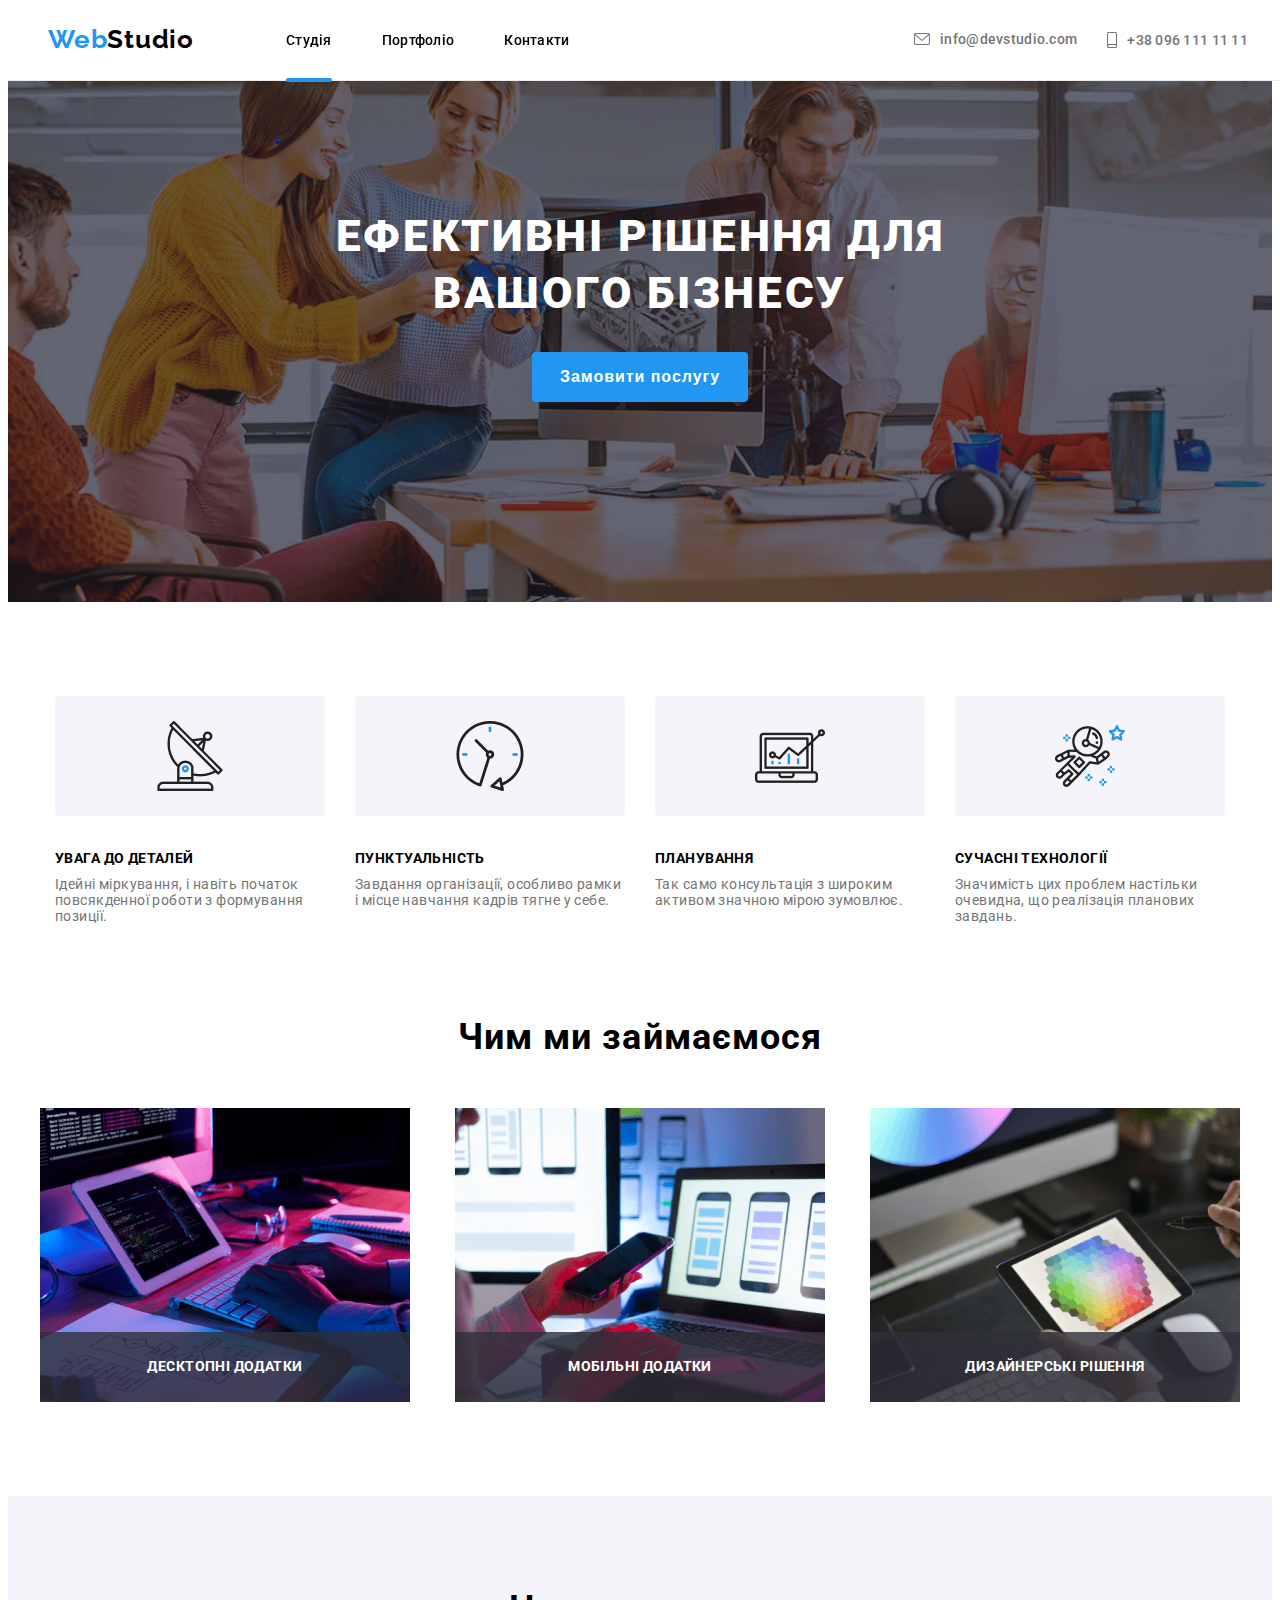
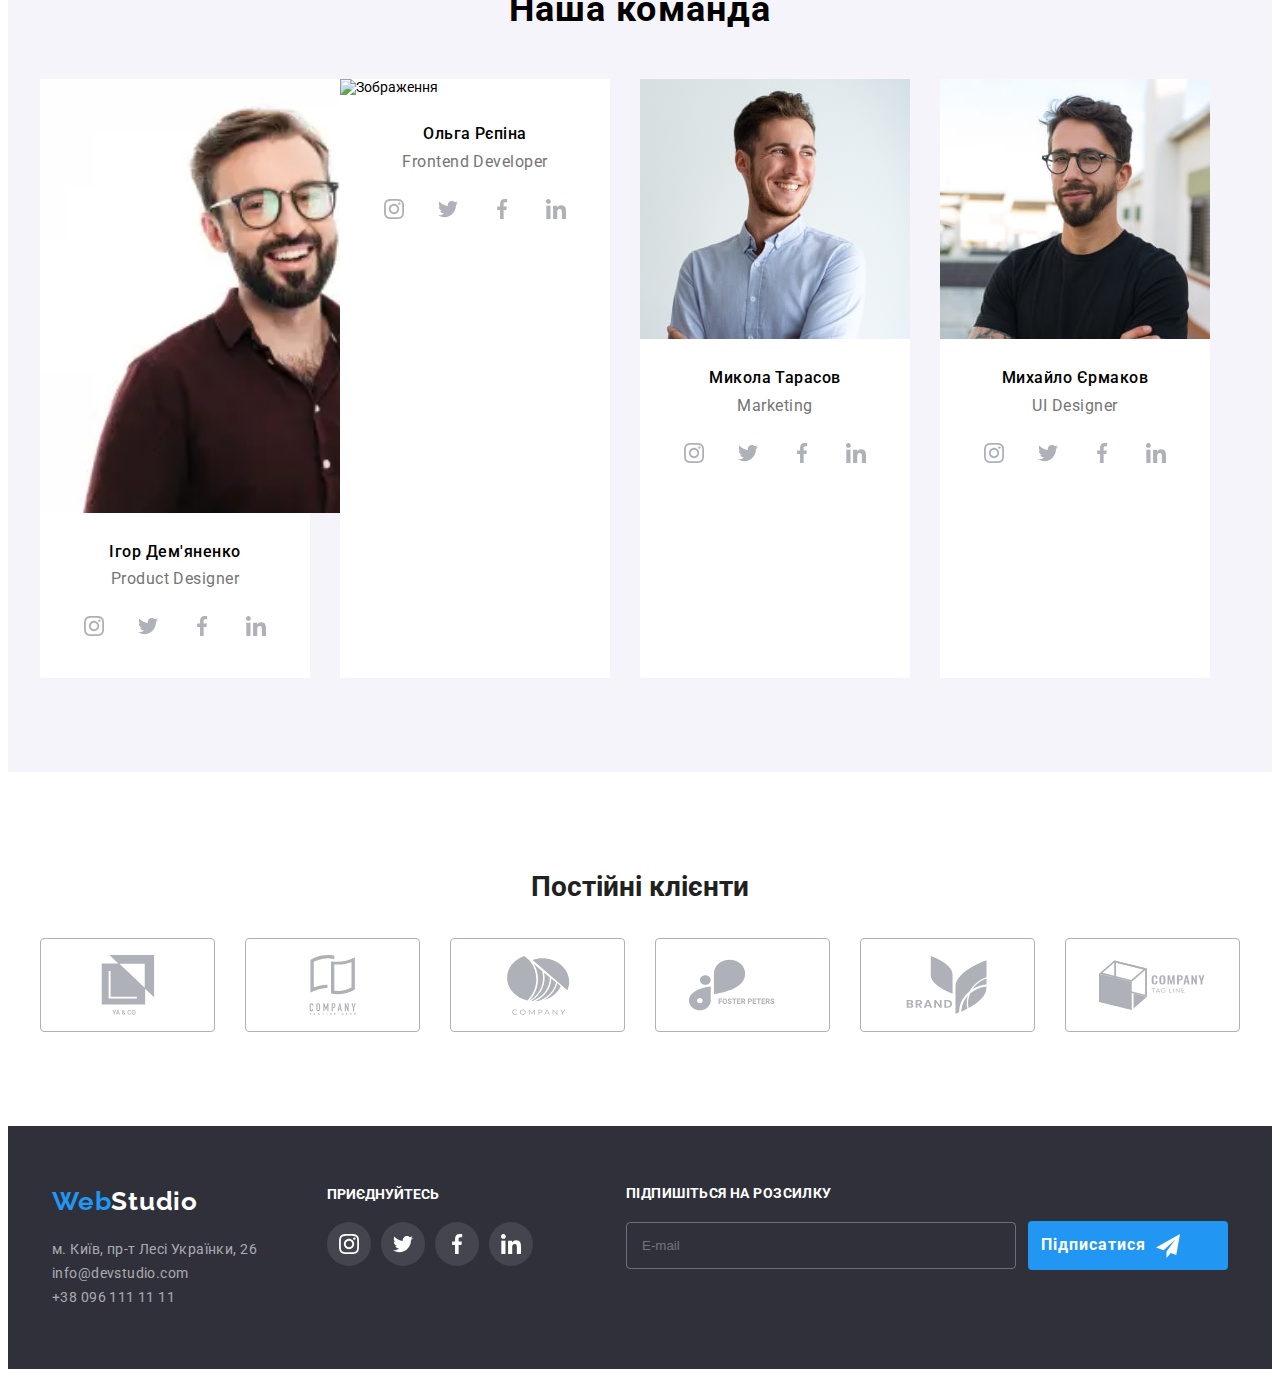
==== commit b6b2e0c5: "push" ====
--- a/index.html
+++ b/index.html
@@ -169,45 +169,39 @@
                 <div class="section-team-wrap">
                     <ul class="team-list">
                         <li class="team-list-item">
+
                             <picture>
-
                                 <source
                                 media="(min-width:1200px)"
-                                srcset="./img/igor/desk/webp/igor-desk-webp-1x.webp 1x, ./img/igor/desk/webp/igor-desk-webp-2x.webp 2x, ./img/igor/desk/webp/igor-desk-webp-3x.webp 3x"
+                                srcset="./img/team/igor/desk/webp/igor-desk-webp-1x.webp 1x, ./img/igor/desk/webp/igor-desk-webp-2x.webp 2x, ./img/igor/desk/webp/igor-desk-webp-3x.webp 3x"
                                 type="image/webp"
                                 />
-
                                 <source media="(min-width:1200px)"
-                                srcset="./img/igor/desk/jpeg/igor-desk-jpeg-1x.jpg 1x, ./img/igor-desk-jpeg-2x.jpg 2x, ./img/igor-desk-jpeg-3x.jpg 3x" 
+                                srcset="./img/team/igor/desk/jpeg/igor-desk-jpeg-1x.jpg 1x, ./img/igor-desk-jpeg-2x.jpg 2x, ./img/igor-desk-jpeg-3x.jpg 3x" 
                                 type="image/jpeg"
                                 />
-
                                 <source 
                                 media="(min-width:768px)" 
-                                srcset="./igor-tab-webp-1x.webp 1x, ./igor-tab-webp-2x.webp 2x, ./igor-tab-webp-3x.webp 3x"
+                                srcset="./img/team/igor/tab/webp/igor-tab-webp-1x.webp 1x, ./igor-tab-webp-2x.webp 2x, ./igor-tab-webp-3x.webp 3x"
                                 type="image/webp"
                                 />
-
                                 <source
                                 media="(min-width:768px)"
-                                srcset="./igor-tab-jpeg-1x.jpg 1x, ./igor-tab-jpeg-2x.jpg 2x, ./igor-tab-jpeg-3x.jpg 3x"
+                                srcset="./img/team/igor/tab/jpeg/igor-tab-jpeg-1x.jpg 1x, ./igor-tab-jpeg-2x.jpg 2x, ./igor-tab-jpeg-3x.jpg 3x"
                                 type="image/jpeg"
                                 />
-
                                 <source
                                 media="(max-width:767px)"
-                                srcset="./img/igor/mob/webp/igor-mob-webp-1x.webp 1x, ./img/igor/mob/webp/igor-mob-webp-2x.webp 2x, ./img/igor/mob/webp/igor-mob-webp-3x.webp 3x"
+                                srcset="./img/team/igor/mob/webp/igor-mob-webp-1x.webp 1x, ./img/igor/mob/webp/igor-mob-webp-2x.webp 2x, ./img/igor/mob/webp/igor-mob-webp-3x.webp 3x"
                                 type="image/webp"
                                 />
-
                                 <source 
                                 media="(max-width:767px)"
-                                srcset="./img/igor/mob/jpeg/igor-mob-jpeg-1x.jpg 1x, ./img/igor/mob/jpeg/igor-mob-jpeg-2x.jpg 2x, ./img/igor/mob/jpeg/igor-mob-jpeg-3x.jpg 3x"
+                                srcset="./img/team/igor/mob/jpeg/igor-mob-jpeg-1x.jpg 1x, ./img/igor/mob/jpeg/igor-mob-jpeg-2x.jpg 2x, ./img/igor/mob/jpeg/igor-mob-jpeg-3x.jpg 3x"
                                 type="image/jpeg"
                                 />
 
-                                <img src="./img/igor/mob/jpeg/igor-mob-jpeg-1x.jpg" alt=""  width="450"/>
-
+                                <img src="./img/team/igor/mob/jpeg/igor-mob-jpeg-1x.jpg" alt="Зображення" width="450"/>
                             </picture>
                             
                             <div class="team-content-wrap">
@@ -248,7 +242,42 @@
                             </div>
                         </li>
                         <li class="team-list-item">
-                            <img src="./img/Olga-min.jpg" alt="Зображення" class="team-list-img" />
+
+                            <picture>
+                                <source 
+                                media="(min-width:1200px)"
+                                srcset="./img/team/olga/desk/webp/olga-desk-webp-1x.webp 1x, ./img/team/olga/desk/webp/olga-desk-webp-2x.webp 2x, ./img/team/olga/desk/webp/olga-desk-webp-3x.webp"
+                                type="image/webp" 
+                                />
+                                <source 
+                                media="(min-width:1200px)"
+                                srcset="./img/team/olga/desk/jpg/olga-desk-jpg-1x.jpg 1x, ./img/team/olga/desk/jpg/olga-desk-jpg-2x.jpg 2x, ./img/team/olga/desk/jpg/olga-desk-jpg-3x.jpg"
+                                type="image/jpeg" 
+                                />
+                                <source 
+                                media="(min-width:768px)"
+                                srcset="./img/team/olga/tab/webp/olga-tab-webp-1x.webp 1x, ./img/team/olga/tab/webp/olga-tab-webp-2x.webp 2x, ./img/team/olga/tab/webp/olga-tab-webp-3x.webp"
+                                type="image/webp" 
+                                />
+                                <source 
+                                media="(min-width:768px)"
+                                srcset="./img/team/olga/tab/jpg/olga-tab-jpg-1x.jpg 1x, ./img/team/olga/tab/jpg/olga-tab-jpg-2x.jpg 2x, ./img/team/olga/tab/jpg/olga-tab-jpg-3x.jpg"
+                                type="image/jpeg" 
+                                />
+                                <source 
+                                media="(max-width:767px)"
+                                srcset="./img/team/olga/mob/webp/olga-mob-webp-1x.webp 1x, ./img/team/olga/mob/webp/olga-mob-webp-2x.webp 2x, ./img/team/olga/mob/webp/olga-mob-webp-3x.webp"
+                                type="image/webp" 
+                                />
+                                <source 
+                                media="(max-width:767px)"
+                                srcset="./img/team/olga/mob/jpg/olga-mob-jpg-1x.jpg 1x, ./img/team/olga/mob/jpg/olga-mob-jpg-2x.jpg 2x, ./img/team/olga/mob/jpg/olga-mob-jpg-3x.jpg"
+                                type="image/jpeg" 
+                                />
+                                <img src="./img/team/olga/mob/jpg/olga-mob-jpg-1x.jpg" alt="Зображення" width="450" />
+                            </picture>
+
+                            <!-- <img src="./img/Olga-min.jpg" alt="Зображення" class="team-list-img" /> -->
                             <div class="team-content-wrap">
                             <h5 class="team-list-title">Ольга Рєпіна</h5>
                             <p class="team-list-desc">
--- a/css/main.min.css
+++ b/css/main.min.css
@@ -1 +1 @@
-ul{list-style:none}a{text-decoration:none;color:inherit}ul,h1,h2,h3,h4,h5,h6,p{padding:0;margin:0}img{display:block}button{cursor:pointer;border:none}address{font-style:normal}body{font-family:Roboto;font-size:14px}.filters-list{display:-webkit-box;display:-ms-flexbox;display:flex;-ms-flex-wrap:wrap;flex-wrap:wrap;gap:15px 8px;margin:60px 0 30px 0;max-width:326px}@media screen and (min-width: 767px){.filters-list{display:-webkit-box;display:-ms-flexbox;display:flex;-webkit-box-pack:center;-ms-flex-pack:center;justify-content:center;gap:8px;margin:60px auto 30px auto;max-width:575px}}@media screen and (min-width: 1199px){.filters-list{margin-bottom:50px;gap:8px;display:-webkit-box;display:-ms-flexbox;display:flex;-webkit-box-pack:center;-ms-flex-pack:center;justify-content:center}}.filters-list-btn{font-family:Roboto;font-size:16px;font-weight:500;line-height:1;letter-spacing:.03em;text-align:center;padding:6px 22px;background-color:#f5f4fa;color:#212121;border-radius:4px}.filters-list-btn:hover{background-color:#2196f3;color:#fff}@media screen and (max-width: 767px){.contacts-list{display:none}}@media screen and (min-width: 767px){.contacts-list{display:-webkit-box;display:-ms-flexbox;display:flex;-webkit-box-orient:vertical;-webkit-box-direction:normal;-ms-flex-direction:column;flex-direction:column;gap:10px}}@media screen and (min-width: 1199px){.contacts-list{margin-left:auto;gap:30px;-webkit-box-orient:horizontal;-webkit-box-direction:normal;-ms-flex-direction:row;flex-direction:row}}.contacts-list-svg{fill:currentColor}.contacts-list-link{font-weight:500;line-height:1;letter-spacing:.02em;color:#757575;display:-webkit-box;display:-ms-flexbox;display:flex;-webkit-box-align:center;-ms-flex-align:center;align-items:center;gap:10px}.contacts-list-link:hover{color:#2196f3}.container{padding:0 15px 0 15px;margin:0 auto}@media screen and (min-width: 480px){.container{width:480px}}@media screen and (min-width: 767px){.container{width:768px}}@media screen and (min-width: 1199px){.container{width:1200px}}.header{z-index:1;position:fixed;width:100%;top:0;background-color:#fff;border-bottom:1px solid #ececec}@media screen and (max-width: 767px){.header{padding:16px 0}}@media screen and (min-width: 767px){.header{padding:21px o}}@media screen and (min-width: 1199px){.header{display:-webkit-box;display:-ms-flexbox;display:flex;-webkit-box-pack:justify;-ms-flex-pack:justify;justify-content:space-between}}.header-logo{color:#000;font-size:24px}@media screen and (min-width: 1199px){.header-logo{font-size:26px}}@media screen and (max-width: 767px){.header-wrap{display:-webkit-box;display:-ms-flexbox;display:flex;-webkit-box-align:center;-ms-flex-align:center;align-items:center;-webkit-box-pack:justify;-ms-flex-pack:justify;justify-content:space-between}}@media screen and (min-width: 767px){.header-wrap{display:-webkit-box;display:-ms-flexbox;display:flex;-webkit-box-align:center;-ms-flex-align:center;align-items:center;-webkit-box-pack:justify;-ms-flex-pack:justify;justify-content:space-between}}@media screen and (min-width: 1199px){.header-wrap{display:-webkit-box;display:-ms-flexbox;display:flex;-webkit-box-align:center;-ms-flex-align:center;align-items:center}}.curent::after{position:absolute;content:"";background-color:#2196f3;width:100%;height:4px;border-radius:2px;top:46px;left:0}@media screen and (max-width: 767px){.logo{font-family:Raleway;font-size:24px;font-weight:700;line-height:1.2;letter-spacing:.03em;color:#2196f3;display:block;text-align:center}}@media screen and (min-width: 767px){.logo{font-family:Raleway;font-size:24px;font-weight:700;line-height:1.2;letter-spacing:.03em;color:#2196f3;display:block;text-align:center}}@media screen and (min-width: 1199px){.logo{font-family:Raleway;font-size:26px;font-weight:700;line-height:1.2;letter-spacing:.03em;color:#2196f3;text-align:left}}.modal{position:absolute;top:50%;left:50%;border-radius:4px;-webkit-transform:translate(-50%, -50%);transform:translate(-50%, -50%);max-width:450px;background-color:#fff;padding:40px;transform:translate(-50%, -50%);display:-webkit-box;display:-ms-flexbox;display:flex;-webkit-box-orient:vertical;-webkit-box-direction:normal;-ms-flex-direction:column;flex-direction:column}@media screen and (min-width: 767px){.modal{max-width:528px}}@media screen and (min-width: 1199px){.modal{max-width:528px}}.modal-textarea{resize:none;min-width:370px;min-height:120px;border:1px solid rgba(33,33,33,.2);padding-left:16px;padding-top:12px}@media screen and (min-width: 767px){.modal-textarea{min-width:448px;min-height:138px}}@media screen and (min-width: 1199px){.modal-textarea{min-width:448px;min-height:138px}}.modal-span-privacy{font-size:12px;font-weight:400;line-height:1.7;letter-spacing:.03em}@media screen and (min-width: 767px){.modal-span-privacy{font-size:14px}}@media screen and (min-width: 1199px){.modal-span-privacy{font-size:14px}}.modal-privacy-link{color:#2196f3;border-bottom:1px solid #2196f3}.backdrop{position:fixed;top:0;left:0;width:100%;height:100%;background-color:rgba(0,0,0,.5);opacity:1}.backdrop.is-hidden{opacity:0;pointer-events:none}.hero-modal-form{font-size:12px;font-weight:400;line-height:1.1;letter-spacing:.01em;color:#757575}.hero-modal-title{font-family:Roboto;font-size:20px;font-weight:700;line-height:1.1;letter-spacing:.03em;text-align:center;padding-bottom:12px}.hero-modal-btn-close{position:absolute;padding:6px;top:14px;right:14px;width:30px;height:30px;border:1px solid rgba(0,0,0,.1);border-radius:50px;background-color:#fff}.hero-modal-btn-close:hover svg{fill:#2196f3}.modal-lb-span{position:relative}.modal-lb-svg{fill:currentColor;position:absolute;top:0;left:12px;color:#212121}.hero-modal-lb{display:block;margin-bottom:10px}.hero-modal-privacy-box{display:-webkit-box;display:-ms-flexbox;display:flex;-webkit-box-align:center;-ms-flex-align:center;align-items:center;gap:8px;margin-top:20px;margin-bottom:30px}.hero-modal-privacy-box:hover .input-comment{color:#2196f3}.hero-modal-lb-btn{font-size:16px;font-weight:700;line-height:1.8;letter-spacing:.06em;border-radius:4px;color:#fff;background-color:#2196f3;padding:10px 52px;display:block;margin:0 auto}.input-name,.input-tel,.input-email{width:100%;height:40px;padding-left:42px;border-radius:4px;border:1px solid rgba(33,33,33,.2)}input:focus+svg{fill:#2196f3}.input-tel,.input-email,.input-name,.input-comment,.modal-texarea:focus-within{outline-color:#2196f3}.mob-menu{height:100vh;width:100vw;padding:48px 40px;position:fixed;z-index:1;top:0;left:0;background-color:#fff;-webkit-transform:translateX(0);transform:translateX(0);-webkit-transition:1s;transition:1s}.mob-menu-container{height:100%;display:-webkit-box;display:-ms-flexbox;display:flex;-webkit-box-orient:vertical;-webkit-box-direction:normal;-ms-flex-direction:column;flex-direction:column;-webkit-box-pack:justify;-ms-flex-pack:justify;justify-content:space-between}.mob-menu-svg{fill:currentColor}.menu-close-btn{position:fixed;color:#212121;background:rgba(0,0,0,0);top:10px;right:10px}.nav-menu-list-item{margin-bottom:32px}.nav-menu-list-link{font-family:Roboto;font-size:40px;font-weight:500;letter-spacing:.02em;text-align:left;color:#212121}.nav-menu-list-link:hover{color:#2196f3}.contacts-menu-list{margin-bottom:64px}.contacts-menu-list-item{margin-bottom:32px}.contacts-menu-list-item:first-child{font-family:Roboto;font-size:34px;font-weight:500;letter-spacing:.02em;text-align:left;color:#2196f3}.contacts-menu-list-item:last-child{font-family:Roboto;font-size:24px;font-weight:500;letter-spacing:.02em;text-align:left;color:#757575;margin:0}.social-menu-list{display:-webkit-box;display:-ms-flexbox;display:flex;gap:20px}.social-menu-list-item:not(:last-child){border-right:1px solid rgba(33,33,33,.2);padding-right:10px}.social-menu-list-link{font-family:Roboto;font-size:18px;font-weight:500;letter-spacing:.02em;text-align:left;color:#2196f3}.is-hidden{opacity:0;pointer-events:none;visibility:hidden}.mob-menu.is-hidden{-webkit-transform:translateX(100%);transform:translateX(100%)}.section-clients{padding:60px 0}@media screen and (min-width: 767px){.section-clients{padding:60px 0}}@media screen and (min-width: 1199px){.section-clients{padding:94px 0}}.section-clients-list{display:-webkit-box;display:-ms-flexbox;display:flex;-webkit-box-pack:center;-ms-flex-pack:center;justify-content:center;-ms-flex-wrap:wrap;flex-wrap:wrap;gap:30px}@media screen and (min-width: 767px){.section-clients-list{display:-webkit-box;display:-ms-flexbox;display:flex;-ms-flex-wrap:wrap;flex-wrap:wrap;gap:30px}}@media screen and (min-width: 1199px){.section-clients-list{display:-webkit-box;display:-ms-flexbox;display:flex;-webkit-box-pack:center;-ms-flex-pack:center;justify-content:center;-webkit-box-align:center;-ms-flex-align:center;align-items:center;gap:30px}}.section-clients-list-title{font-size:36px;font-weight:700;line-height:42px;text-align:center;color:#212121;margin-bottom:50px}@media screen and (min-width: 767px){.section-clients-list-title{font-size:28px;margin-bottom:30px}}.section-clients-list-item{width:210px}@media screen and (min-width: 767px){.section-clients-list-item{-ms-flex-preferred-size:calc((100% - 60px)/3);flex-basis:calc((100% - 60px)/3)}}@media screen and (min-width: 1199px){.section-clients-list-item{-ms-flex-preferred-size:calc((100% - 150px)/6);flex-basis:calc((100% - 150px)/6)}}.section-clients-list-link{height:92px;border-radius:4px;border:1px solid #afb1b8;display:-webkit-box;display:-ms-flexbox;display:flex;color:#afb1b8;-webkit-box-align:center;-ms-flex-align:center;align-items:center;-webkit-box-pack:center;-ms-flex-pack:center;justify-content:center}.section-clients-list-link:hover{border-color:#2196f3;color:#2196f3}.section-clients-list-svg{fill:currentColor}@media screen and (max-width: 767px){.section-features{padding:60px 0}}@media screen and (min-width: 767px){.section-features{padding:60px 0}}@media screen and (min-width: 1199px){.section-features{padding:94px 0}}.features-list{display:-webkit-box;display:-ms-flexbox;display:flex;-webkit-box-pack:center;-ms-flex-pack:center;justify-content:center;-ms-flex-wrap:wrap;flex-wrap:wrap;gap:30px}@media screen and (min-width: 767px){.features-list{display:-webkit-box;display:-ms-flexbox;display:flex;-webkit-box-pack:center;-ms-flex-pack:center;justify-content:center;-ms-flex-wrap:wrap;flex-wrap:wrap;gap:30px}}@media screen and (min-width: 1199px){.features-list{display:-webkit-box;display:-ms-flexbox;display:flex;-webkit-box-pack:center;-ms-flex-pack:center;justify-content:center;-ms-flex-wrap:wrap;flex-wrap:wrap;gap:30px}}.features-list-item{max-width:450px}@media screen and (min-width: 767px){.features-list-item{max-width:354px}}@media screen and (min-width: 1199px){.features-list-item{max-width:270px}}.features-list-title{font-size:14px;font-weight:700;line-height:16.41px;letter-spacing:.03em;color:#000;text-align:center}@media screen and (min-width: 767px){.features-list-title{text-align:left}}.features-list-desc{font-size:14px;font-weight:400;line-height:1,1;letter-spacing:.03em;color:#757575;margin-top:10px}.antena::before{content:"";background-color:#f5f4fa;background-image:url("/img/antena.png");background-repeat:no-repeat;background-position:center;border-radius:4px;width:450px;height:120px;display:inline-block;margin-bottom:30px}@media screen and (min-width: 767px){.antena::before{width:354px}}@media screen and (min-width: 1199px){.antena::before{width:270px}}.clock::before{content:"";background-color:#f5f4fa;background-image:url("/img/clock.png");background-repeat:no-repeat;background-position:center;border-radius:4px;width:450px;height:120px;display:inline-block;margin-bottom:30px}@media screen and (min-width: 767px){.clock::before{width:354px}}@media screen and (min-width: 1199px){.clock::before{width:270px}}.desctop::before{content:"";background-color:#f5f4fa;background-image:url("/img/desctop.png");background-repeat:no-repeat;background-position:center;border-radius:4px;width:450px;height:120px;display:inline-block;margin-bottom:30px}@media screen and (min-width: 767px){.desctop::before{width:354px}}@media screen and (min-width: 1199px){.desctop::before{width:270px}}.astronaft::before{content:"";background-color:#f5f4fa;background-image:url("/img/astronaft.png");background-repeat:no-repeat;background-position:center;border-radius:4px;width:450px;height:120px;display:inline-block;margin-bottom:30px}@media screen and (min-width: 767px){.astronaft::before{width:354px}}@media screen and (min-width: 1199px){.astronaft::before{width:270px}}.footer{padding:60px 0;background-color:#2f303a}.footer-logo{font-size:26px;font-weight:700;line-height:31px;letter-spacing:.03em;text-align:center;color:#fff}.footer-text{font-size:14px;font-weight:700;line-height:16px;color:#fff;margin-bottom:20px;text-align:center}@media screen and (min-width: 1199px){.footer-text{text-align:left}}.footer-list{display:-webkit-box;display:-ms-flexbox;display:flex;-webkit-box-pack:center;-ms-flex-pack:center;justify-content:center;gap:10px}@media screen and (min-width: 1199px){.footer-list{margin-right:93px}}.footer-list-link{display:-webkit-box;display:-ms-flexbox;display:flex;-webkit-box-pack:center;-ms-flex-pack:center;justify-content:center;-webkit-box-align:center;-ms-flex-align:center;align-items:center;color:#fff;background-color:rgba(255,255,255,.1);width:44px;height:44px;border-radius:50%}.footer-list-link:hover{background-color:#2196f3;color:#fff}.footer-list-svg{fill:currentColor}@media screen and (min-width: 767px){.footer-wrap{display:-webkit-box;display:-ms-flexbox;display:flex;-webkit-box-pack:center;-ms-flex-pack:center;justify-content:center;-ms-flex-wrap:wrap;flex-wrap:wrap;gap:60px 165px}}@media screen and (min-width: 1199px){.footer-wrap{display:-webkit-box;display:-ms-flexbox;display:flex;-webkit-box-pack:center;-ms-flex-pack:center;justify-content:center;-ms-flex-wrap:nowrap;flex-wrap:nowrap;gap:0}}.footer-form{display:block;-webkit-box-orient:vertical;-webkit-box-direction:normal;-ms-flex-direction:column;flex-direction:column;-webkit-box-align:center;-ms-flex-align:center;align-items:center;gap:12px}@media screen and (min-width: 767px){.footer-form{display:-webkit-box;display:-ms-flexbox;display:flex;gap:12px}}@media screen and (min-width: 1199px){.footer-form{display:-webkit-box;display:-ms-flexbox;display:flex;-webkit-box-orient:horizontal;-webkit-box-direction:normal;-ms-flex-direction:row;flex-direction:row;-webkit-box-align:center;-ms-flex-align:center;align-items:center}}.footer-form-title{font-size:14px;font-weight:700;line-height:1.1;letter-spacing:.03em;color:#fff;text-transform:uppercase;text-align:center;margin-bottom:20px}@media screen and (min-width: 1199px){.footer-form-title{text-align:left}}.footer-form-input{outline:none;background-color:inherit;border:1px solid rgba(255,255,255,.3);border-radius:4px;padding:15px;width:450px;color:#fff}@media screen and (min-width: 767px){.footer-form-input{outline:none;background-color:inherit;border:1px solid rgba(255,255,255,.3);border-radius:4px;padding:15px;width:450px;color:#fff}}@media screen and (min-width: 1199px){.footer-form-input{outline:none;background-color:inherit;border:1px solid rgba(255,255,255,.3);border-radius:4px;padding:15px;width:358px;color:#fff}}.footer-form-btn{font-family:Roboto;font-size:16px;font-weight:700;line-height:1.8;letter-spacing:.06em;text-align:center;width:200px;color:#fff;background-color:#2196f3;padding:10px 13px 10px 26px;display:-webkit-box;display:-ms-flexbox;display:flex;-webkit-box-align:center;-ms-flex-align:center;align-items:center;gap:10px;border-radius:4px;margin:0 auto;margin-top:20px}@media screen and (min-width: 768px){.footer-form-btn{font-family:Roboto;font-size:16px;font-weight:700;line-height:1.8;letter-spacing:.06em;text-align:center;color:#fff;background-color:#2196f3;padding:10px 13px 10px 26px;display:-webkit-box;display:-ms-flexbox;display:flex;-webkit-box-align:center;-ms-flex-align:center;align-items:center;gap:10px;border-radius:4px}}@media screen and (min-width: 1199px){.footer-form-btn{font-family:Roboto;font-size:16px;font-weight:700;line-height:1.8;letter-spacing:.06em;text-align:center;color:#fff;background-color:#2196f3;padding:10px 13px;display:-webkit-box;display:-ms-flexbox;display:flex;-webkit-box-align:center;-ms-flex-align:center;align-items:center;gap:10px;border-radius:4px;margin-top:0}}.footer-form-svg{fill:#fff}.footer-social-links{margin-bottom:60px}@media screen and (min-width: 767px){.footer-social-links{margin-bottom:0}}@media screen and (min-width: 1199px){.footer-social-links{margin-bottom:0}}.location-link{color:#fff}.address{margin-top:20px;margin-bottom:60px;text-align:center}@media screen and (min-width: 767px){.address{margin-top:20px;margin-bottom:0}}@media screen and (min-width: 1199px){.address{text-align:left;margin-right:70px}}.address-list-link{font-weight:400;font-size:14px;letter-spacing:.03em;line-height:24px;text-align:center;color:rgba(255,255,255,.6)}.footer-logo{font-family:Raleway;font-size:24px;font-weight:700;line-height:1.2;letter-spacing:.03em;color:#fff}@media screen and (min-width: 767px){.footer-logo{font-size:26px}}@media screen and (min-width: 1199px){.footer-logo{font-size:26px}}.section-hero{background-color:#2f303a;background-image:-webkit-gradient(linear, left top, right top, from(rgba(47, 48, 58, 0.4)), to(rgba(47, 48, 58, 0.4))),url("/img/Bg_hero-min.png");background-image:linear-gradient(to right, rgba(47, 48, 58, 0.4), rgba(47, 48, 58, 0.4)),url("/img/Bg_hero-min.png");background-repeat:no-repeat;background-position:center;background-size:cover}@media screen and (max-width: 767px){.section-hero{padding:118px 0}}@media screen and (min-width: 767px){.section-hero{padding:200px 0}}@media screen and (min-width: 1199px){.section-hero{padding:200px 0}}.section-hero-title{font-weight:900;line-height:1.3;letter-spacing:.06em;text-align:center;text-transform:uppercase;margin:0 auto;color:#fff}@media screen and (max-width: 767px){.section-hero-title{font-size:26px;max-width:696px}}@media screen and (min-width: 767px){.section-hero-title{font-size:26px;max-width:360px}}@media screen and (min-width: 1199px){.section-hero-title{font-size:44px;max-width:696px}}.section-hero-btn{width:216px;height:50px;border-radius:4px;background-color:#2196f3;font-size:16px;font-weight:700;line-height:1,1;letter-spacing:.06em;text-align:center;color:#fff;display:block;margin:0 auto;margin-top:30px}.nav{display:block;-webkit-box-align:center;-ms-flex-align:center;align-items:center}@media screen and (min-width: 1199px){.nav{margin:0 0 0 92px}}@media screen and (max-width: 767px){.nav-list{display:none}}@media screen and (min-width: 767px){.nav-list{display:-webkit-box;display:-ms-flexbox;display:flex;gap:50px;position:relative}}@media screen and (min-width: 1199px){.nav-list{display:-webkit-box;display:-ms-flexbox;display:flex;gap:50px}}.nav-list-item{padding:32px 0}.nav-list-link{position:relative;font-weight:500;line-height:1;letter-spacing:.02em;color:#000}.nav-list-link:hover{color:#2196f3}.nav-btn{background:rgba(0,0,0,0);display:block;margin-left:auto}@media screen and (min-width: 767px){.nav-btn{display:none}}@media screen and (min-width: 1199px){.nav-btn{display:none}}.section-portfolio{padding:94px 0}@media screen and (min-width: 767px){.portfolio-list{display:-webkit-box;display:-ms-flexbox;display:flex;-webkit-box-orient:horizontal;-webkit-box-direction:normal;-ms-flex-direction:row;flex-direction:row;-ms-flex-wrap:wrap;flex-wrap:wrap;gap:30px}}@media screen and (min-width: 1199px){.portfolio-list{display:-webkit-box;display:-ms-flexbox;display:flex;-ms-flex-wrap:wrap;flex-wrap:wrap;gap:30px}}.portfolio-list-item{max-width:450px;border:1px solid #eee;outline:1px solid #fff;position:relative;color:inherit;margin-bottom:30px}@media screen and (min-width: 767px){.portfolio-list-item{width:354px;margin:0}}@media screen and (min-width: 1199px){.portfolio-list-item{width:calc((100% - 60px)/3)}}.portfolio-list-title{font-size:18px;font-weight:700;line-height:2;letter-spacing:.06em;margin-bottom:4px;color:#212121}.portfolio-list-text{font-size:16px;font-weight:400;line-height:1.8;letter-spacing:.03em;color:#757575}.portfolio-list-link:hover .portfolio-list-subtext{-webkit-transform:translateY(0);transform:translateY(0)}.portfolio-list-move{padding:20px 24px}.portfolio-list-subtext{position:absolute;top:0;padding-left:24px;padding-right:24px;padding-top:63px;font-size:18px;font-weight:400;line-height:28px;letter-spacing:.03em;color:#fff;background-color:#2196f3;height:100%;-webkit-transform:translateY(100%);transform:translateY(100%);-webkit-transition:250ms cubic-bezier(0.4, 0, 0.2, 1);transition:250ms cubic-bezier(0.4, 0, 0.2, 1)}.portfolio-list-div{padding:20px 24px}.img-wrap{position:relative;overflow:hidden}.section-team{padding:60px 0;background-color:#f5f4fa}@media screen and (min-width: 767px){.section-team{padding:94px 0}}@media screen and (min-width: 1199px){.section-team{padding:94px 0}}.section-team-title{font-size:28px;font-weight:700;line-height:1.1;letter-spacing:.03em;text-align:center;margin-bottom:50px}@media screen and (min-width: 767px){.section-team-title{font-size:28px;margin-bottom:30px}}@media screen and (min-width: 1199px){.section-team-title{font-size:36px;margin-bottom:50px}}.team-list{display:-webkit-box;display:-ms-flexbox;display:flex;-ms-flex-wrap:wrap;flex-wrap:wrap;gap:30px}@media screen and (min-width: 767px){.team-list{display:-webkit-box;display:-ms-flexbox;display:flex;gap:30px}}@media screen and (min-width: 1199px){.team-list{display:-webkit-box;display:-ms-flexbox;display:flex;gap:30px}}.team-list-item{background-color:#fff;width:450px}@media screen and (min-width: 767px){.team-list-item{width:354px}}@media screen and (min-width: 1199px){.team-list-item{width:270px}}.team-list-title{font-size:16px;font-weight:500;line-height:1.1;letter-spacing:.03em;color:#000;text-align:center}.team-list-desc{font-size:16px;font-weight:400;line-height:1.1;letter-spacing:.03em;text-align:center;color:#757575;margin-top:10px}.team-content-wrap{padding:30px 0}.team-title{font-size:36px;font-weight:700;line-height:1,2;letter-spacing:.03em}.team-social-list{display:-webkit-box;display:-ms-flexbox;display:flex;gap:10px;-webkit-box-pack:center;-ms-flex-pack:center;justify-content:center;margin-top:16px}.team-social-list-link{display:-webkit-box;display:-ms-flexbox;display:flex;-webkit-box-pack:center;-ms-flex-pack:center;justify-content:center;-webkit-box-align:center;-ms-flex-align:center;align-items:center;color:#afb1b8;width:44px;height:44px;border-radius:50%}.team-social-list-link:hover{background-color:#2196f3;color:#fff}.team-social-list-svg{fill:currentColor}.section-work{display:none}@media screen and (min-width: 1200px){.section-work{display:block;padding-bottom:94px}}.section-work-title{font-size:36px;font-weight:700;line-height:1.1;letter-spacing:.03em;margin-bottom:50px;text-align:center}.work-list{display:-webkit-box;display:-ms-flexbox;display:flex;-webkit-box-pack:justify;-ms-flex-pack:justify;justify-content:space-between}.work-list-item-div{position:relative}.work-list-item-text{font-size:14px;font-weight:700;line-height:1.1;letter-spacing:.03em;text-align:center;text-transform:uppercase;position:absolute;bottom:0;color:#fff;background-color:rgba(47,48,58,.8);width:100%;height:70px;display:-webkit-box;display:-ms-flexbox;display:flex;-webkit-box-pack:center;-ms-flex-pack:center;justify-content:center;-webkit-box-align:center;-ms-flex-align:center;align-items:center}/*# sourceMappingURL=main.min.css.map */+ul{list-style:none}a{text-decoration:none;color:inherit}ul,h1,h2,h3,h4,h5,h6,p{padding:0;margin:0}img{display:block}button{cursor:pointer;border:none}address{font-style:normal}body{font-family:Roboto;font-size:14px}.filters-list{display:-webkit-box;display:-ms-flexbox;display:flex;-ms-flex-wrap:wrap;flex-wrap:wrap;gap:15px 8px;margin:60px 0 30px 0;max-width:326px}@media screen and (min-width: 767px){.filters-list{display:-webkit-box;display:-ms-flexbox;display:flex;-webkit-box-pack:center;-ms-flex-pack:center;justify-content:center;gap:8px;margin:60px auto 30px auto;max-width:575px}}@media screen and (min-width: 1199px){.filters-list{margin-bottom:50px;gap:8px;display:-webkit-box;display:-ms-flexbox;display:flex;-webkit-box-pack:center;-ms-flex-pack:center;justify-content:center}}.filters-list-btn{font-family:Roboto;font-size:16px;font-weight:500;line-height:1;letter-spacing:.03em;text-align:center;padding:6px 22px;background-color:#f5f4fa;color:#212121;border-radius:4px}.filters-list-btn:hover{background-color:#2196f3;color:#fff}@media screen and (max-width: 767px){.contacts-list{display:none}}@media screen and (min-width: 767px){.contacts-list{display:-webkit-box;display:-ms-flexbox;display:flex;-webkit-box-orient:vertical;-webkit-box-direction:normal;-ms-flex-direction:column;flex-direction:column;gap:10px}}@media screen and (min-width: 1199px){.contacts-list{margin-left:auto;gap:30px;-webkit-box-orient:horizontal;-webkit-box-direction:normal;-ms-flex-direction:row;flex-direction:row}}.contacts-list-svg{fill:currentColor}.contacts-list-link{font-weight:500;line-height:1;letter-spacing:.02em;color:#757575;display:-webkit-box;display:-ms-flexbox;display:flex;-webkit-box-align:center;-ms-flex-align:center;align-items:center;gap:10px}.contacts-list-link:hover{color:#2196f3}.container{padding:0 15px 0 15px;margin:0 auto}@media screen and (min-width: 480px){.container{width:480px}}@media screen and (min-width: 767px){.container{width:768px}}@media screen and (min-width: 1199px){.container{width:1200px}}.header{z-index:1;position:fixed;width:100%;top:0;background-color:#fff;border-bottom:1px solid #ececec}@media screen and (max-width: 767px){.header{padding:16px 0}}@media screen and (min-width: 767px){.header{padding:21px o}}@media screen and (min-width: 1199px){.header{display:-webkit-box;display:-ms-flexbox;display:flex;-webkit-box-pack:justify;-ms-flex-pack:justify;justify-content:space-between}}.header-logo{color:#000;font-size:24px}@media screen and (min-width: 1199px){.header-logo{font-size:26px}}@media screen and (max-width: 767px){.header-wrap{display:-webkit-box;display:-ms-flexbox;display:flex;-webkit-box-align:center;-ms-flex-align:center;align-items:center;-webkit-box-pack:justify;-ms-flex-pack:justify;justify-content:space-between}}@media screen and (min-width: 767px){.header-wrap{display:-webkit-box;display:-ms-flexbox;display:flex;-webkit-box-align:center;-ms-flex-align:center;align-items:center;-webkit-box-pack:justify;-ms-flex-pack:justify;justify-content:space-between}}@media screen and (min-width: 1199px){.header-wrap{display:-webkit-box;display:-ms-flexbox;display:flex;-webkit-box-align:center;-ms-flex-align:center;align-items:center}}.curent::after{position:absolute;content:"";background-color:#2196f3;width:100%;height:4px;border-radius:2px;top:46px;left:0}@media screen and (max-width: 767px){.logo{font-family:Raleway;font-size:24px;font-weight:700;line-height:1.2;letter-spacing:.03em;color:#2196f3;display:block;text-align:center}}@media screen and (min-width: 767px){.logo{font-family:Raleway;font-size:24px;font-weight:700;line-height:1.2;letter-spacing:.03em;color:#2196f3;display:block;text-align:center}}@media screen and (min-width: 1199px){.logo{font-family:Raleway;font-size:26px;font-weight:700;line-height:1.2;letter-spacing:.03em;color:#2196f3;text-align:left}}.modal{position:absolute;top:50%;left:50%;border-radius:4px;-webkit-transform:translate(-50%, -50%);transform:translate(-50%, -50%);max-width:450px;background-color:#fff;padding:40px;transform:translate(-50%, -50%);display:-webkit-box;display:-ms-flexbox;display:flex;-webkit-box-orient:vertical;-webkit-box-direction:normal;-ms-flex-direction:column;flex-direction:column}@media screen and (min-width: 767px){.modal{max-width:528px}}@media screen and (min-width: 1199px){.modal{max-width:528px}}.modal-textarea{resize:none;min-width:370px;min-height:120px;border:1px solid rgba(33,33,33,.2);padding-left:16px;padding-top:12px}@media screen and (min-width: 767px){.modal-textarea{min-width:448px;min-height:138px}}@media screen and (min-width: 1199px){.modal-textarea{min-width:448px;min-height:138px}}.modal-span-privacy{font-size:12px;font-weight:400;line-height:1.7;letter-spacing:.03em}@media screen and (min-width: 767px){.modal-span-privacy{font-size:14px}}@media screen and (min-width: 1199px){.modal-span-privacy{font-size:14px}}.modal-privacy-link{color:#2196f3;border-bottom:1px solid #2196f3}.backdrop{position:fixed;top:0;left:0;width:100%;height:100%;background-color:rgba(0,0,0,.5);opacity:1}.backdrop.is-hidden{opacity:0;pointer-events:none}.hero-modal-form{font-size:12px;font-weight:400;line-height:1.1;letter-spacing:.01em;color:#757575}.hero-modal-title{font-family:Roboto;font-size:20px;font-weight:700;line-height:1.1;letter-spacing:.03em;text-align:center;padding-bottom:12px}.hero-modal-btn-close{position:absolute;padding:6px;top:14px;right:14px;width:30px;height:30px;border:1px solid rgba(0,0,0,.1);border-radius:50px;background-color:#fff}.hero-modal-btn-close:hover svg{fill:#2196f3}.modal-lb-span{position:relative}.modal-lb-svg{fill:currentColor;position:absolute;top:0;left:12px;color:#212121}.hero-modal-lb{display:block;margin-bottom:10px}.hero-modal-privacy-box{display:-webkit-box;display:-ms-flexbox;display:flex;-webkit-box-align:center;-ms-flex-align:center;align-items:center;gap:8px;margin-top:20px;margin-bottom:30px}.hero-modal-privacy-box:hover .input-comment{color:#2196f3}.hero-modal-lb-btn{font-size:16px;font-weight:700;line-height:1.8;letter-spacing:.06em;border-radius:4px;color:#fff;background-color:#2196f3;padding:10px 52px;display:block;margin:0 auto}.input-name,.input-tel,.input-email{width:100%;height:40px;padding-left:42px;border-radius:4px;border:1px solid rgba(33,33,33,.2)}input:focus+svg{fill:#2196f3}.input-tel,.input-email,.input-name,.input-comment,.modal-texarea:focus-within{outline-color:#2196f3}.mob-menu{height:100vh;width:100vw;padding:48px 40px;position:fixed;z-index:1;top:0;left:0;background-color:#fff;-webkit-transform:translateX(0);transform:translateX(0);-webkit-transition:1s;transition:1s}.mob-menu-container{height:100%;display:-webkit-box;display:-ms-flexbox;display:flex;-webkit-box-orient:vertical;-webkit-box-direction:normal;-ms-flex-direction:column;flex-direction:column;-webkit-box-pack:justify;-ms-flex-pack:justify;justify-content:space-between}.mob-menu-svg{fill:currentColor}.menu-close-btn{position:fixed;color:#212121;background:rgba(0,0,0,0);top:10px;right:10px}.nav-menu-list-item{margin-bottom:32px}.nav-menu-list-link{font-family:Roboto;font-size:40px;font-weight:500;letter-spacing:.02em;text-align:left;color:#212121}.nav-menu-list-link:hover{color:#2196f3}.contacts-menu-list{margin-bottom:64px}.contacts-menu-list-item{margin-bottom:32px}.contacts-menu-list-item:first-child{font-family:Roboto;font-size:34px;font-weight:500;letter-spacing:.02em;text-align:left;color:#2196f3}.contacts-menu-list-item:last-child{font-family:Roboto;font-size:24px;font-weight:500;letter-spacing:.02em;text-align:left;color:#757575;margin:0}.social-menu-list{display:-webkit-box;display:-ms-flexbox;display:flex;gap:20px}.social-menu-list-item:not(:last-child){border-right:1px solid rgba(33,33,33,.2);padding-right:10px}.social-menu-list-link{font-family:Roboto;font-size:18px;font-weight:500;letter-spacing:.02em;text-align:left;color:#2196f3}.is-hidden{opacity:0;pointer-events:none;visibility:hidden}.mob-menu.is-hidden{-webkit-transform:translateX(100%);transform:translateX(100%)}.section-clients{padding:60px 0}@media screen and (min-width: 767px){.section-clients{padding:60px 0}}@media screen and (min-width: 1199px){.section-clients{padding:94px 0}}.section-clients-list{display:-webkit-box;display:-ms-flexbox;display:flex;-webkit-box-pack:center;-ms-flex-pack:center;justify-content:center;-ms-flex-wrap:wrap;flex-wrap:wrap;gap:30px}@media screen and (min-width: 767px){.section-clients-list{display:-webkit-box;display:-ms-flexbox;display:flex;-ms-flex-wrap:wrap;flex-wrap:wrap;gap:30px}}@media screen and (min-width: 1199px){.section-clients-list{display:-webkit-box;display:-ms-flexbox;display:flex;-webkit-box-pack:center;-ms-flex-pack:center;justify-content:center;-webkit-box-align:center;-ms-flex-align:center;align-items:center;gap:30px}}.section-clients-list-title{font-size:36px;font-weight:700;line-height:42px;text-align:center;color:#212121;margin-bottom:50px}@media screen and (min-width: 767px){.section-clients-list-title{font-size:28px;margin-bottom:30px}}.section-clients-list-item{width:210px}@media screen and (min-width: 767px){.section-clients-list-item{-ms-flex-preferred-size:calc((100% - 60px)/3);flex-basis:calc((100% - 60px)/3)}}@media screen and (min-width: 1199px){.section-clients-list-item{-ms-flex-preferred-size:calc((100% - 150px)/6);flex-basis:calc((100% - 150px)/6)}}.section-clients-list-link{height:92px;border-radius:4px;border:1px solid #afb1b8;display:-webkit-box;display:-ms-flexbox;display:flex;color:#afb1b8;-webkit-box-align:center;-ms-flex-align:center;align-items:center;-webkit-box-pack:center;-ms-flex-pack:center;justify-content:center}.section-clients-list-link:hover{border-color:#2196f3;color:#2196f3}.section-clients-list-svg{fill:currentColor}@media screen and (max-width: 767px){.section-features{padding:60px 0}}@media screen and (min-width: 767px){.section-features{padding:60px 0}}@media screen and (min-width: 1199px){.section-features{padding:94px 0}}.features-list{display:-webkit-box;display:-ms-flexbox;display:flex;-webkit-box-pack:center;-ms-flex-pack:center;justify-content:center;-ms-flex-wrap:wrap;flex-wrap:wrap;gap:30px}@media screen and (min-width: 767px){.features-list{display:-webkit-box;display:-ms-flexbox;display:flex;-webkit-box-pack:center;-ms-flex-pack:center;justify-content:center;-ms-flex-wrap:wrap;flex-wrap:wrap;gap:30px}}@media screen and (min-width: 1199px){.features-list{display:-webkit-box;display:-ms-flexbox;display:flex;-webkit-box-pack:center;-ms-flex-pack:center;justify-content:center;-ms-flex-wrap:wrap;flex-wrap:wrap;gap:30px}}.features-list-item{max-width:450px}@media screen and (min-width: 767px){.features-list-item{max-width:354px}}@media screen and (min-width: 1199px){.features-list-item{max-width:270px}}.features-list-title{font-size:14px;font-weight:700;line-height:16.41px;letter-spacing:.03em;color:#000;text-align:center}@media screen and (min-width: 767px){.features-list-title{text-align:left}}.features-list-desc{font-size:14px;font-weight:400;line-height:1,1;letter-spacing:.03em;color:#757575;margin-top:10px}.antena::before{content:"";background-color:#f5f4fa;background-image:url("/img/antena.png");background-repeat:no-repeat;background-position:center;border-radius:4px;width:450px;height:120px;display:inline-block;margin-bottom:30px}@media screen and (min-width: 767px){.antena::before{width:354px}}@media screen and (min-width: 1199px){.antena::before{width:270px}}.clock::before{content:"";background-color:#f5f4fa;background-image:url("/img/clock.png");background-repeat:no-repeat;background-position:center;border-radius:4px;width:450px;height:120px;display:inline-block;margin-bottom:30px}@media screen and (min-width: 767px){.clock::before{width:354px}}@media screen and (min-width: 1199px){.clock::before{width:270px}}.desctop::before{content:"";background-color:#f5f4fa;background-image:url("/img/desctop.png");background-repeat:no-repeat;background-position:center;border-radius:4px;width:450px;height:120px;display:inline-block;margin-bottom:30px}@media screen and (min-width: 767px){.desctop::before{width:354px}}@media screen and (min-width: 1199px){.desctop::before{width:270px}}.astronaft::before{content:"";background-color:#f5f4fa;background-image:url("/img/astronaft.png");background-repeat:no-repeat;background-position:center;border-radius:4px;width:450px;height:120px;display:inline-block;margin-bottom:30px}@media screen and (min-width: 767px){.astronaft::before{width:354px}}@media screen and (min-width: 1199px){.astronaft::before{width:270px}}.footer{padding:60px 0;background-color:#2f303a}.footer-logo{font-size:26px;font-weight:700;line-height:31px;letter-spacing:.03em;text-align:center;color:#fff}.footer-text{font-size:14px;font-weight:700;line-height:16px;color:#fff;margin-bottom:20px;text-align:center}@media screen and (min-width: 1199px){.footer-text{text-align:left}}.footer-list{display:-webkit-box;display:-ms-flexbox;display:flex;-webkit-box-pack:center;-ms-flex-pack:center;justify-content:center;gap:10px}@media screen and (min-width: 1199px){.footer-list{margin-right:93px}}.footer-list-link{display:-webkit-box;display:-ms-flexbox;display:flex;-webkit-box-pack:center;-ms-flex-pack:center;justify-content:center;-webkit-box-align:center;-ms-flex-align:center;align-items:center;color:#fff;background-color:rgba(255,255,255,.1);width:44px;height:44px;border-radius:50%}.footer-list-link:hover{background-color:#2196f3;color:#fff}.footer-list-svg{fill:currentColor}@media screen and (min-width: 767px){.footer-wrap{display:-webkit-box;display:-ms-flexbox;display:flex;-webkit-box-pack:center;-ms-flex-pack:center;justify-content:center;-ms-flex-wrap:wrap;flex-wrap:wrap;gap:60px 165px}}@media screen and (min-width: 1199px){.footer-wrap{display:-webkit-box;display:-ms-flexbox;display:flex;-webkit-box-pack:center;-ms-flex-pack:center;justify-content:center;-ms-flex-wrap:nowrap;flex-wrap:nowrap;gap:0}}.footer-form{display:block;-webkit-box-orient:vertical;-webkit-box-direction:normal;-ms-flex-direction:column;flex-direction:column;-webkit-box-align:center;-ms-flex-align:center;align-items:center;gap:12px}@media screen and (min-width: 767px){.footer-form{display:-webkit-box;display:-ms-flexbox;display:flex;gap:12px}}@media screen and (min-width: 1199px){.footer-form{display:-webkit-box;display:-ms-flexbox;display:flex;-webkit-box-orient:horizontal;-webkit-box-direction:normal;-ms-flex-direction:row;flex-direction:row;-webkit-box-align:center;-ms-flex-align:center;align-items:center}}.footer-form-title{font-size:14px;font-weight:700;line-height:1.1;letter-spacing:.03em;color:#fff;text-transform:uppercase;text-align:center;margin-bottom:20px}@media screen and (min-width: 1199px){.footer-form-title{text-align:left}}.footer-form-input{outline:none;background-color:inherit;border:1px solid rgba(255,255,255,.3);border-radius:4px;padding:15px;width:450px;color:#fff}@media screen and (min-width: 767px){.footer-form-input{outline:none;background-color:inherit;border:1px solid rgba(255,255,255,.3);border-radius:4px;padding:15px;width:450px;color:#fff}}@media screen and (min-width: 1199px){.footer-form-input{outline:none;background-color:inherit;border:1px solid rgba(255,255,255,.3);border-radius:4px;padding:15px;width:358px;color:#fff}}.footer-form-btn{font-family:Roboto;font-size:16px;font-weight:700;line-height:1.8;letter-spacing:.06em;text-align:center;width:200px;color:#fff;background-color:#2196f3;padding:10px 13px 10px 26px;display:-webkit-box;display:-ms-flexbox;display:flex;-webkit-box-align:center;-ms-flex-align:center;align-items:center;gap:10px;border-radius:4px;margin:0 auto;margin-top:20px}@media screen and (min-width: 768px){.footer-form-btn{font-family:Roboto;font-size:16px;font-weight:700;line-height:1.8;letter-spacing:.06em;text-align:center;color:#fff;background-color:#2196f3;padding:10px 13px 10px 26px;display:-webkit-box;display:-ms-flexbox;display:flex;-webkit-box-align:center;-ms-flex-align:center;align-items:center;gap:10px;border-radius:4px}}@media screen and (min-width: 1199px){.footer-form-btn{font-family:Roboto;font-size:16px;font-weight:700;line-height:1.8;letter-spacing:.06em;text-align:center;color:#fff;background-color:#2196f3;padding:10px 13px;display:-webkit-box;display:-ms-flexbox;display:flex;-webkit-box-align:center;-ms-flex-align:center;align-items:center;gap:10px;border-radius:4px;margin-top:0}}.footer-form-svg{fill:#fff}.footer-social-links{margin-bottom:60px}@media screen and (min-width: 767px){.footer-social-links{margin-bottom:0}}@media screen and (min-width: 1199px){.footer-social-links{margin-bottom:0}}.location-link{color:#fff}.address{margin-top:20px;margin-bottom:60px;text-align:center}@media screen and (min-width: 767px){.address{margin-top:20px;margin-bottom:0}}@media screen and (min-width: 1199px){.address{text-align:left;margin-right:70px}}.address-list-link{font-weight:400;font-size:14px;letter-spacing:.03em;line-height:24px;text-align:center;color:rgba(255,255,255,.6)}.footer-logo{font-family:Raleway;font-size:24px;font-weight:700;line-height:1.2;letter-spacing:.03em;color:#fff}@media screen and (min-width: 767px){.footer-logo{font-size:26px}}@media screen and (min-width: 1199px){.footer-logo{font-size:26px}}.section-hero{background-color:#2f303a;background-image:-webkit-gradient(linear, left top, right top, from(rgba(47, 48, 58, 0.4)), to(rgba(47, 48, 58, 0.4))),url("/img/Bg_hero-min.png");background-image:linear-gradient(to right, rgba(47, 48, 58, 0.4), rgba(47, 48, 58, 0.4)),url("/img/Bg_hero-min.png");background-repeat:no-repeat;background-position:center;background-size:cover}@media screen and (max-width: 767px){.section-hero{padding:118px 0}}@media screen and (min-width: 767px){.section-hero{padding:200px 0}}@media screen and (min-width: 1199px){.section-hero{padding:200px 0}}.section-hero-title{font-weight:900;line-height:1.3;letter-spacing:.06em;text-align:center;text-transform:uppercase;margin:0 auto;color:#fff}@media screen and (max-width: 767px){.section-hero-title{font-size:26px;max-width:696px}}@media screen and (min-width: 767px){.section-hero-title{font-size:26px;max-width:360px}}@media screen and (min-width: 1199px){.section-hero-title{font-size:44px;max-width:696px}}.section-hero-btn{width:216px;height:50px;border-radius:4px;background-color:#2196f3;font-size:16px;font-weight:700;line-height:1,1;letter-spacing:.06em;text-align:center;color:#fff;display:block;margin:0 auto;margin-top:30px}.nav{display:block;-webkit-box-align:center;-ms-flex-align:center;align-items:center}@media screen and (min-width: 1199px){.nav{margin:0 0 0 92px}}@media screen and (max-width: 767px){.nav-list{display:none}}@media screen and (min-width: 767px){.nav-list{display:-webkit-box;display:-ms-flexbox;display:flex;gap:50px;position:relative}}@media screen and (min-width: 1199px){.nav-list{display:-webkit-box;display:-ms-flexbox;display:flex;gap:50px}}.nav-list-item{padding:32px 0}.nav-list-link{position:relative;font-weight:500;line-height:1;letter-spacing:.02em;color:#000}.nav-list-link:hover{color:#2196f3}.nav-btn{background:rgba(0,0,0,0);display:block;margin-left:auto}@media screen and (min-width: 767px){.nav-btn{display:none}}@media screen and (min-width: 1199px){.nav-btn{display:none}}.section-portfolio{padding:94px 0}@media screen and (min-width: 767px){.portfolio-list{display:-webkit-box;display:-ms-flexbox;display:flex;-webkit-box-orient:horizontal;-webkit-box-direction:normal;-ms-flex-direction:row;flex-direction:row;-ms-flex-wrap:wrap;flex-wrap:wrap;gap:30px}}@media screen and (min-width: 1199px){.portfolio-list{display:-webkit-box;display:-ms-flexbox;display:flex;-ms-flex-wrap:wrap;flex-wrap:wrap;gap:30px}}.portfolio-list-item{max-width:450px;border:1px solid #eee;outline:1px solid #fff;position:relative;color:inherit;margin-bottom:30px;-ms-flex-preferred-size:calc((100% - 30px)/2);flex-basis:calc((100% - 30px)/2)}@media screen and (min-width: 767px){.portfolio-list-item{width:354px;margin:0}}@media screen and (min-width: 1199px){.portfolio-list-item{-ms-flex-preferred-size:calc((100% - 90px)/4);flex-basis:calc((100% - 90px)/4)}}.portfolio-list-title{font-size:18px;font-weight:700;line-height:2;letter-spacing:.06em;margin-bottom:4px;color:#212121}.portfolio-list-text{font-size:16px;font-weight:400;line-height:1.8;letter-spacing:.03em;color:#757575}.portfolio-list-link:hover .portfolio-list-subtext{-webkit-transform:translateY(0);transform:translateY(0)}.portfolio-list-move{padding:20px 24px}.portfolio-list-subtext{position:absolute;top:0;padding-left:24px;padding-right:24px;padding-top:63px;font-size:18px;font-weight:400;line-height:28px;letter-spacing:.03em;color:#fff;background-color:#2196f3;height:100%;-webkit-transform:translateY(100%);transform:translateY(100%);-webkit-transition:250ms cubic-bezier(0.4, 0, 0.2, 1);transition:250ms cubic-bezier(0.4, 0, 0.2, 1)}.portfolio-list-div{padding:20px 24px}.img-wrap{position:relative;overflow:hidden}.section-team{padding:60px 0;background-color:#f5f4fa}@media screen and (min-width: 767px){.section-team{padding:94px 0}}@media screen and (min-width: 1199px){.section-team{padding:94px 0}}.section-team-title{font-size:28px;font-weight:700;line-height:1.1;letter-spacing:.03em;text-align:center;margin-bottom:50px}@media screen and (min-width: 767px){.section-team-title{font-size:28px;margin-bottom:30px}}@media screen and (min-width: 1199px){.section-team-title{font-size:36px;margin-bottom:50px}}.team-list{display:-webkit-box;display:-ms-flexbox;display:flex;-ms-flex-wrap:wrap;flex-wrap:wrap;gap:30px}@media screen and (min-width: 767px){.team-list{display:-webkit-box;display:-ms-flexbox;display:flex;gap:30px}}@media screen and (min-width: 1199px){.team-list{display:-webkit-box;display:-ms-flexbox;display:flex;gap:30px}}.team-list-item{background-color:#fff;width:450px}@media screen and (min-width: 767px){.team-list-item{width:354px}}@media screen and (min-width: 1199px){.team-list-item{width:270px}}.team-list-title{font-size:16px;font-weight:500;line-height:1.1;letter-spacing:.03em;color:#000;text-align:center}.team-list-desc{font-size:16px;font-weight:400;line-height:1.1;letter-spacing:.03em;text-align:center;color:#757575;margin-top:10px}.team-content-wrap{padding:30px 0}.team-title{font-size:36px;font-weight:700;line-height:1,2;letter-spacing:.03em}.team-social-list{display:-webkit-box;display:-ms-flexbox;display:flex;gap:10px;-webkit-box-pack:center;-ms-flex-pack:center;justify-content:center;margin-top:16px}.team-social-list-link{display:-webkit-box;display:-ms-flexbox;display:flex;-webkit-box-pack:center;-ms-flex-pack:center;justify-content:center;-webkit-box-align:center;-ms-flex-align:center;align-items:center;color:#afb1b8;width:44px;height:44px;border-radius:50%}.team-social-list-link:hover{background-color:#2196f3;color:#fff}.team-social-list-svg{fill:currentColor}.section-work{display:none}@media screen and (min-width: 1200px){.section-work{display:block;padding-bottom:94px}}.section-work-title{font-size:36px;font-weight:700;line-height:1.1;letter-spacing:.03em;margin-bottom:50px;text-align:center}.work-list{display:-webkit-box;display:-ms-flexbox;display:flex;-webkit-box-pack:justify;-ms-flex-pack:justify;justify-content:space-between}.work-list-item-div{position:relative}.work-list-item-text{font-size:14px;font-weight:700;line-height:1.1;letter-spacing:.03em;text-align:center;text-transform:uppercase;position:absolute;bottom:0;color:#fff;background-color:rgba(47,48,58,.8);width:100%;height:70px;display:-webkit-box;display:-ms-flexbox;display:flex;-webkit-box-pack:center;-ms-flex-pack:center;justify-content:center;-webkit-box-align:center;-ms-flex-align:center;align-items:center}/*# sourceMappingURL=main.min.css.map */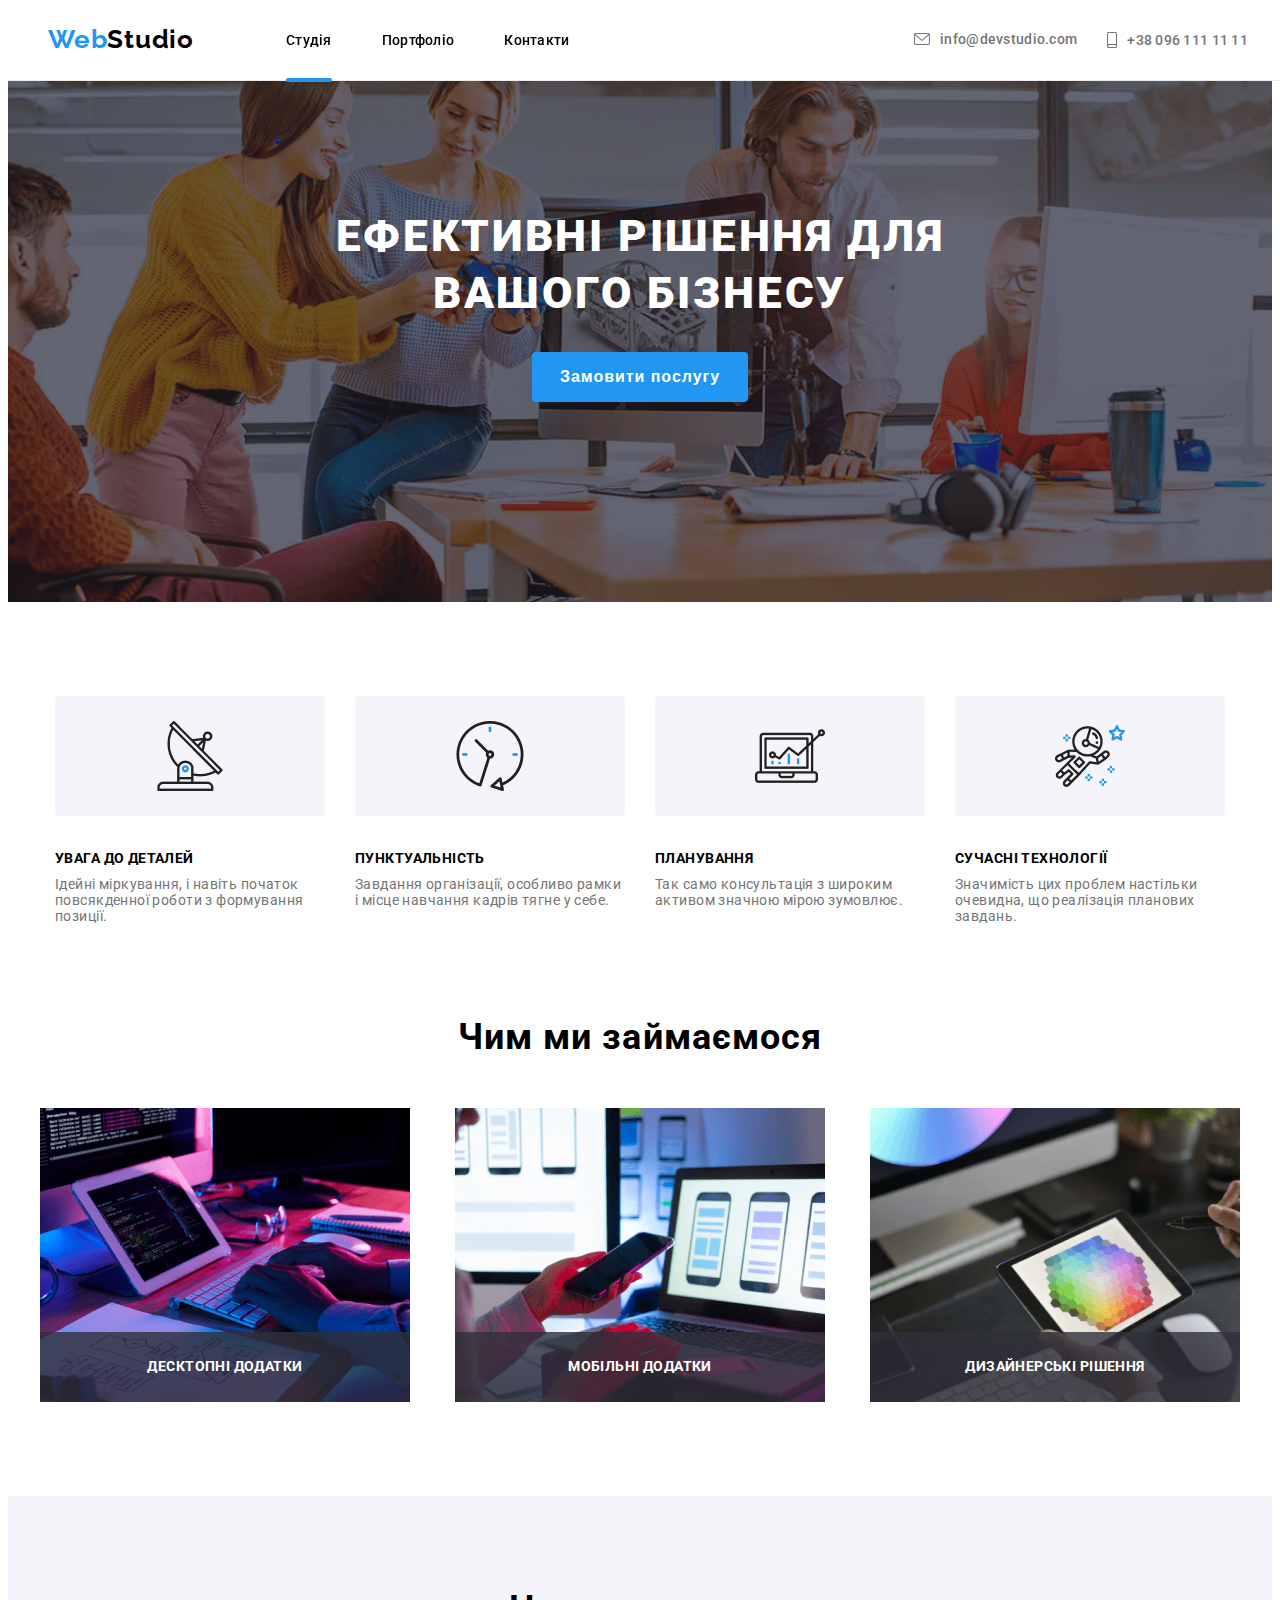
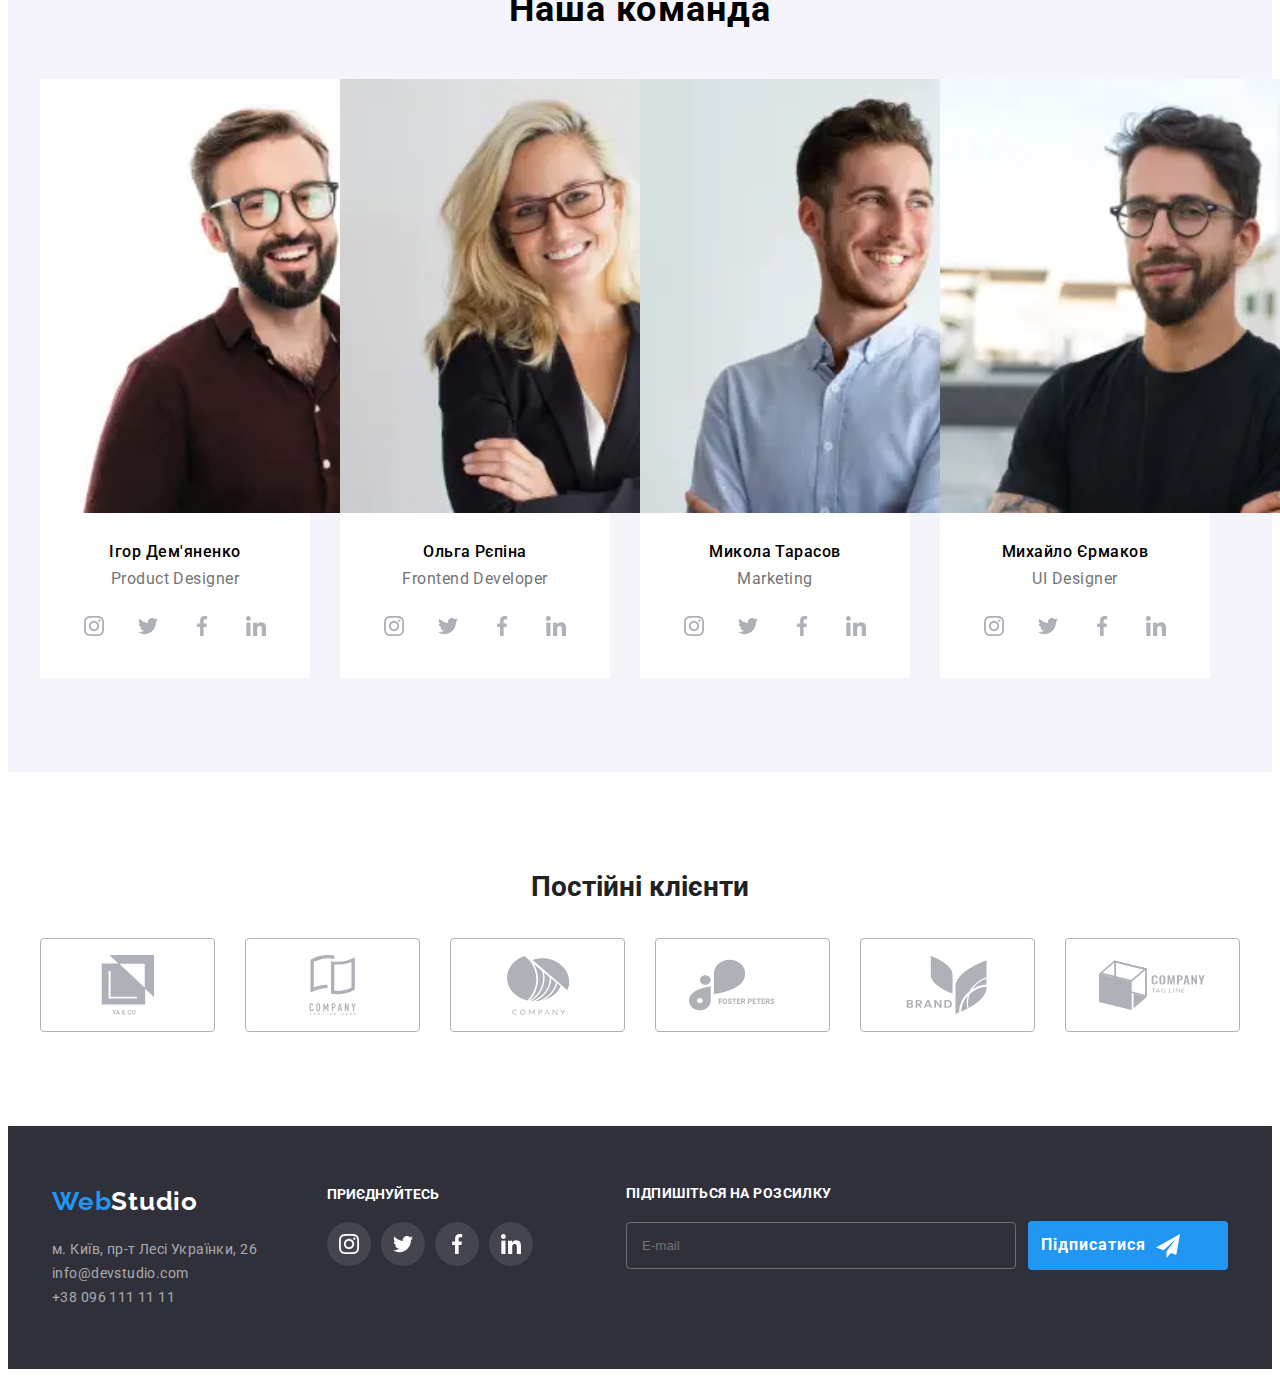
==== commit 35aba6ec: "push" ====
--- a/index.html
+++ b/index.html
@@ -316,7 +316,42 @@
                             </div>
                         </li>
                         <li class="team-list-item">
-                            <img src="./img/Nikola-min.jpg" alt="Зображення" class="team-list-img" />
+
+                            <picture>
+                                <source 
+                                media="(min-width:1200px)"
+                                srcset="./img/team/niko/desk/webp/niko-desk-webp-1x.webp 1x, ./img/team/niko/desk/webp/niko-desk-webp-2x.webp 2x, ./img/team/niko/desk/webp/niko-desk-webp-3x.webp"
+                                type="image/webp" 
+                                />
+                                <source 
+                                media="(min-width:1200px)"
+                                srcset="./img/team/niko/desk/jpg/niko-desk-jpg-1x.jpg 1x, ./img/team/niko/desk/jpg/niko-desk-jpg-2x.jpg 2x, ./img/team/niko/desk/jpg/niko-desk-jpg-3x.jpg"
+                                type="image/jpeg" 
+                                />
+                                <source 
+                                media="(min-width:768px)"
+                                srcset="./img/team/niko/tab/webp/niko-tab-webp-1x.webp 1x, ./img/team/niko/tab/webp/niko-tab-webp-2x.webp 2x, ./img/team/niko/tab/webp/niko-tab-webp-3x.webp"
+                                type="image/webp" 
+                                />
+                                <source 
+                                media="(min-width:768px)"
+                                srcset="./img/team/niko/tab/jpg/niko-tab-jpg-1x.jpg 1x, ./img/team/niko/tab/jpg/niko-tab-jpg-2x.jpg 2x, ./img/team/niko/tab/jpg/niko-tab-jpg-3x.jpg"
+                                type="image/jpeg" 
+                                />
+                                <source 
+                                media="(max-width:767px)"
+                                srcset="./img/team/niko/mob/webp/niko-mob-webp-1x.webp 1x, ./img/team/niko/mob/webp/niko-mob-webp-2x.webp 2x, ./img/team/niko/mob/webp/niko-mob-webp-3x.webp"
+                                type="image/webp" 
+                                />
+                                <source 
+                                media="(max-width:767px)"
+                                srcset="./img/team/niko/mob/jpg/niko-mob-jpg-1x.jpg 1x, ./img/team/niko/mob/jpg/niko-mob-jpg-2x.jpg 2x, ./img/team/niko/mob/jpg/niko-mob-jpg-3x.jpg"
+                                type="image/jpeg" 
+                                />
+                                <img src="./img/team/niko/mob/jpg/niko-mob-jpg-1x.jpg" alt="Зображення" width="450" />
+                            </picture>
+
+                            <!-- <img src="./img/Nikola-min.jpg" alt="Зображення" class="team-list-img" /> -->
                             <div class="team-content-wrap">
                             <h5 class="team-list-title">Микола Тарасов</h5>
                             <p class="team-list-desc">
@@ -355,7 +390,42 @@
                             </div>
                         </li>
                         <li class="team-list-item">
-                            <img src="./img/Mihail-min.jpg" alt="Зображення" class="team-list-img" />
+
+                            <picture>
+                                <source 
+                                media="(min-width:1200px)"
+                                srcset="./img/team/mil/desk/webp/mil-desk-webp-1x.webp 1x, ./img/team/mil/desk/webp/mil-desk-webp-2x.webp 2x, ./img/team/mil/desk/webp/mil-desk-webp-3x.webp"
+                                type="image/webp" 
+                                />
+                                <source 
+                                media="(min-width:1200px)"
+                                srcset="./img/team/mil/desk/jpg/mil-desk-jpg-1x.jpg 1x, ./img/team/mil/desk/jpg/mil-desk-jpg-2x.jpg 2x, ./img/team/mil/desk/jpg/mil-desk-jpg-3x.jpg"
+                                type="image/jpeg" 
+                                />
+                                <source 
+                                media="(min-width:768px)"
+                                srcset="./img/team/mil/tab/webp/mil-tab-webp-1x.webp 1x, ./img/team/mil/tab/webp/mil-tab-webp-2x.webp 2x, ./img/team/mil/tab/webp/mil-tab-webp-3x.webp"
+                                type="image/webp" 
+                                />
+                                <source 
+                                media="(min-width:768px)"
+                                srcset="./img/team/mil/tab/jpg/mil-tab-jpg-1x.jpg 1x, ./img/team/mil/tab/jpg/mil-tab-jpg-2x.jpg 2x, ./img/team/mil/tab/jpg/mil-tab-jpg-3x.jpg"
+                                type="image/jpeg" 
+                                />
+                                <source 
+                                media="(max-width:767px)"
+                                srcset="./img/team/mil/mob/webp/mil-mob-webp-1x.webp 1x, ./img/team/mil/mob/webp/mil-mob-webp-2x.webp 2x, ./img/team/mil/mob/webp/mil-mob-webp-3x.webp"
+                                type="image/webp" 
+                                />
+                                <source 
+                                media="(max-width:767px)"
+                                srcset="./img/team/mil/mob/jpg/mil-mob-jpg-1x.jpg 1x, ./img/team/mil/mob/jpg/mil-mob-jpg-2x.jpg 2x, ./img/team/mil/mob/jpg/mil-mob-jpg-3x.jpg"
+                                type="image/jpeg" 
+                                />
+                                <img src="./img/team/mil/mob/jpg/mil-mob-jpg-1x.jpg" alt="Зображення" width="450" />
+                            </picture>
+
+                            <!-- <img src="./img/Mihail-min.jpg" alt="Зображення" class="team-list-img" /> -->
                             <div class="team-content-wrap">
                             <h5 class="team-list-title">Михайло Єрмаков</h5>
                             <p class="team-list-desc">
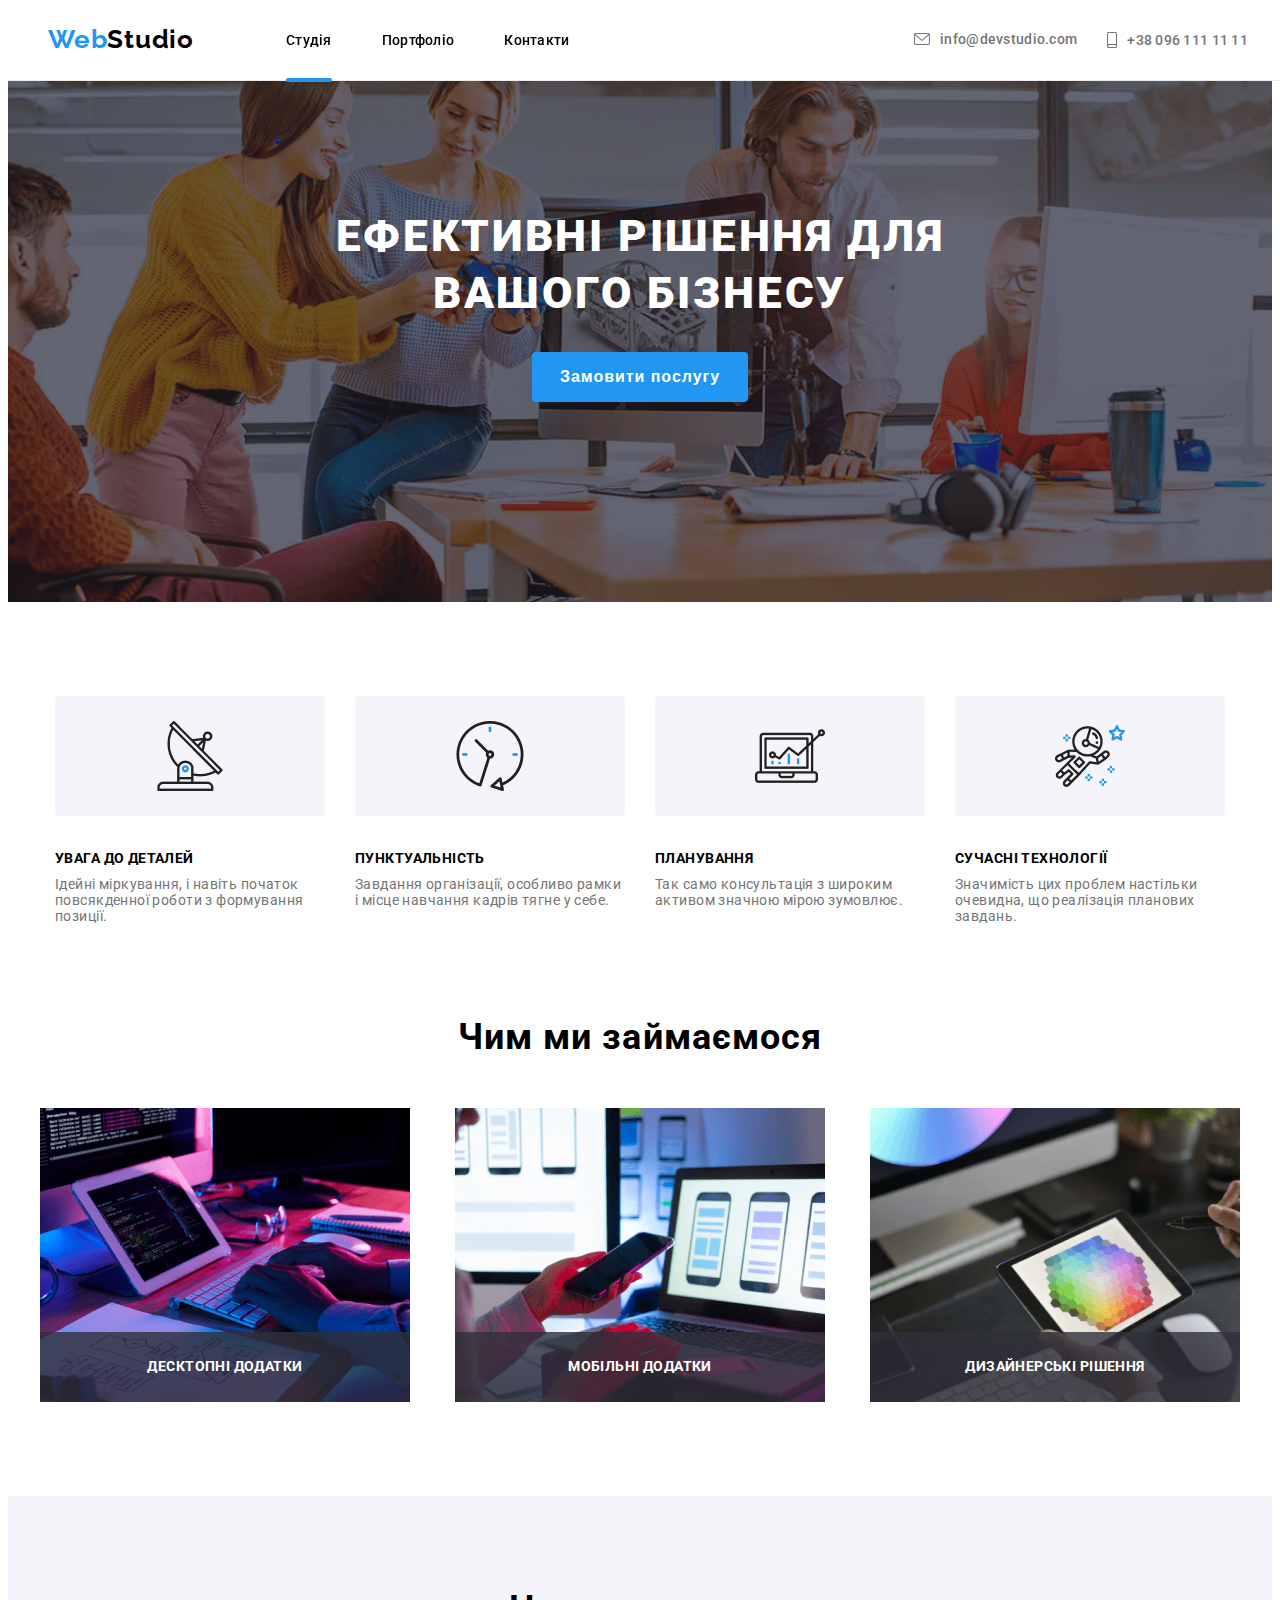
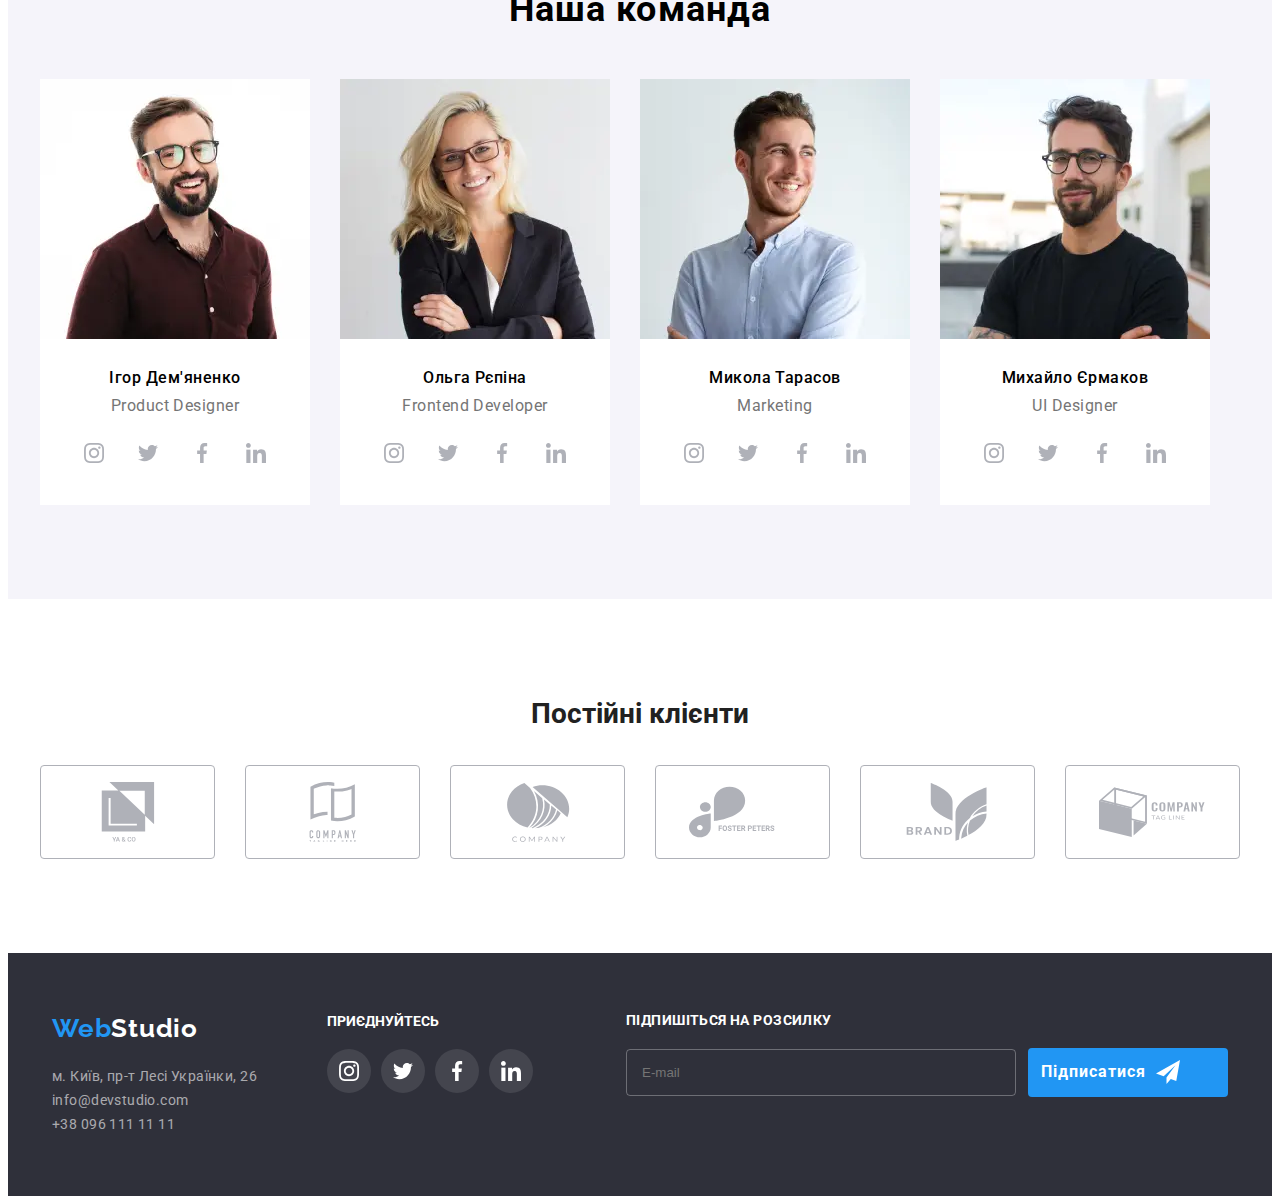
==== commit 38fad3e2: "push" ====
--- a/index.html
+++ b/index.html
@@ -201,7 +201,7 @@
                                 type="image/jpeg"
                                 />
 
-                                <img src="./img/team/igor/mob/jpeg/igor-mob-jpeg-1x.jpg" alt="Зображення" width="450"/>
+                                <img src="./img/team/igor/mob/jpeg/igor-mob-jpeg-1x.jpg" alt="Зображення" />
                             </picture>
                             
                             <div class="team-content-wrap">
@@ -274,7 +274,7 @@
                                 srcset="./img/team/olga/mob/jpg/olga-mob-jpg-1x.jpg 1x, ./img/team/olga/mob/jpg/olga-mob-jpg-2x.jpg 2x, ./img/team/olga/mob/jpg/olga-mob-jpg-3x.jpg"
                                 type="image/jpeg" 
                                 />
-                                <img src="./img/team/olga/mob/jpg/olga-mob-jpg-1x.jpg" alt="Зображення" width="450" />
+                                <img src="./img/team/olga/mob/jpg/olga-mob-jpg-1x.jpg" alt="Зображення"  />
                             </picture>
 
                             <!-- <img src="./img/Olga-min.jpg" alt="Зображення" class="team-list-img" /> -->
@@ -348,7 +348,7 @@
                                 srcset="./img/team/niko/mob/jpg/niko-mob-jpg-1x.jpg 1x, ./img/team/niko/mob/jpg/niko-mob-jpg-2x.jpg 2x, ./img/team/niko/mob/jpg/niko-mob-jpg-3x.jpg"
                                 type="image/jpeg" 
                                 />
-                                <img src="./img/team/niko/mob/jpg/niko-mob-jpg-1x.jpg" alt="Зображення" width="450" />
+                                <img src="./img/team/niko/mob/jpg/niko-mob-jpg-1x.jpg" alt="Зображення"  />
                             </picture>
 
                             <!-- <img src="./img/Nikola-min.jpg" alt="Зображення" class="team-list-img" /> -->
@@ -422,7 +422,7 @@
                                 srcset="./img/team/mil/mob/jpg/mil-mob-jpg-1x.jpg 1x, ./img/team/mil/mob/jpg/mil-mob-jpg-2x.jpg 2x, ./img/team/mil/mob/jpg/mil-mob-jpg-3x.jpg"
                                 type="image/jpeg" 
                                 />
-                                <img src="./img/team/mil/mob/jpg/mil-mob-jpg-1x.jpg" alt="Зображення" width="450" />
+                                <img src="./img/team/mil/mob/jpg/mil-mob-jpg-1x.jpg" alt="Зображення"  />
                             </picture>
 
                             <!-- <img src="./img/Mihail-min.jpg" alt="Зображення" class="team-list-img" /> -->
--- a/css/main.min.css
+++ b/css/main.min.css
@@ -1 +1 @@
-ul{list-style:none}a{text-decoration:none;color:inherit}ul,h1,h2,h3,h4,h5,h6,p{padding:0;margin:0}img{display:block}button{cursor:pointer;border:none}address{font-style:normal}body{font-family:Roboto;font-size:14px}.filters-list{display:-webkit-box;display:-ms-flexbox;display:flex;-ms-flex-wrap:wrap;flex-wrap:wrap;gap:15px 8px;margin:60px 0 30px 0;max-width:326px}@media screen and (min-width: 767px){.filters-list{display:-webkit-box;display:-ms-flexbox;display:flex;-webkit-box-pack:center;-ms-flex-pack:center;justify-content:center;gap:8px;margin:60px auto 30px auto;max-width:575px}}@media screen and (min-width: 1199px){.filters-list{margin-bottom:50px;gap:8px;display:-webkit-box;display:-ms-flexbox;display:flex;-webkit-box-pack:center;-ms-flex-pack:center;justify-content:center}}.filters-list-btn{font-family:Roboto;font-size:16px;font-weight:500;line-height:1;letter-spacing:.03em;text-align:center;padding:6px 22px;background-color:#f5f4fa;color:#212121;border-radius:4px}.filters-list-btn:hover{background-color:#2196f3;color:#fff}@media screen and (max-width: 767px){.contacts-list{display:none}}@media screen and (min-width: 767px){.contacts-list{display:-webkit-box;display:-ms-flexbox;display:flex;-webkit-box-orient:vertical;-webkit-box-direction:normal;-ms-flex-direction:column;flex-direction:column;gap:10px}}@media screen and (min-width: 1199px){.contacts-list{margin-left:auto;gap:30px;-webkit-box-orient:horizontal;-webkit-box-direction:normal;-ms-flex-direction:row;flex-direction:row}}.contacts-list-svg{fill:currentColor}.contacts-list-link{font-weight:500;line-height:1;letter-spacing:.02em;color:#757575;display:-webkit-box;display:-ms-flexbox;display:flex;-webkit-box-align:center;-ms-flex-align:center;align-items:center;gap:10px}.contacts-list-link:hover{color:#2196f3}.container{padding:0 15px 0 15px;margin:0 auto}@media screen and (min-width: 480px){.container{width:480px}}@media screen and (min-width: 767px){.container{width:768px}}@media screen and (min-width: 1199px){.container{width:1200px}}.header{z-index:1;position:fixed;width:100%;top:0;background-color:#fff;border-bottom:1px solid #ececec}@media screen and (max-width: 767px){.header{padding:16px 0}}@media screen and (min-width: 767px){.header{padding:21px o}}@media screen and (min-width: 1199px){.header{display:-webkit-box;display:-ms-flexbox;display:flex;-webkit-box-pack:justify;-ms-flex-pack:justify;justify-content:space-between}}.header-logo{color:#000;font-size:24px}@media screen and (min-width: 1199px){.header-logo{font-size:26px}}@media screen and (max-width: 767px){.header-wrap{display:-webkit-box;display:-ms-flexbox;display:flex;-webkit-box-align:center;-ms-flex-align:center;align-items:center;-webkit-box-pack:justify;-ms-flex-pack:justify;justify-content:space-between}}@media screen and (min-width: 767px){.header-wrap{display:-webkit-box;display:-ms-flexbox;display:flex;-webkit-box-align:center;-ms-flex-align:center;align-items:center;-webkit-box-pack:justify;-ms-flex-pack:justify;justify-content:space-between}}@media screen and (min-width: 1199px){.header-wrap{display:-webkit-box;display:-ms-flexbox;display:flex;-webkit-box-align:center;-ms-flex-align:center;align-items:center}}.curent::after{position:absolute;content:"";background-color:#2196f3;width:100%;height:4px;border-radius:2px;top:46px;left:0}@media screen and (max-width: 767px){.logo{font-family:Raleway;font-size:24px;font-weight:700;line-height:1.2;letter-spacing:.03em;color:#2196f3;display:block;text-align:center}}@media screen and (min-width: 767px){.logo{font-family:Raleway;font-size:24px;font-weight:700;line-height:1.2;letter-spacing:.03em;color:#2196f3;display:block;text-align:center}}@media screen and (min-width: 1199px){.logo{font-family:Raleway;font-size:26px;font-weight:700;line-height:1.2;letter-spacing:.03em;color:#2196f3;text-align:left}}.modal{position:absolute;top:50%;left:50%;border-radius:4px;-webkit-transform:translate(-50%, -50%);transform:translate(-50%, -50%);max-width:450px;background-color:#fff;padding:40px;transform:translate(-50%, -50%);display:-webkit-box;display:-ms-flexbox;display:flex;-webkit-box-orient:vertical;-webkit-box-direction:normal;-ms-flex-direction:column;flex-direction:column}@media screen and (min-width: 767px){.modal{max-width:528px}}@media screen and (min-width: 1199px){.modal{max-width:528px}}.modal-textarea{resize:none;min-width:370px;min-height:120px;border:1px solid rgba(33,33,33,.2);padding-left:16px;padding-top:12px}@media screen and (min-width: 767px){.modal-textarea{min-width:448px;min-height:138px}}@media screen and (min-width: 1199px){.modal-textarea{min-width:448px;min-height:138px}}.modal-span-privacy{font-size:12px;font-weight:400;line-height:1.7;letter-spacing:.03em}@media screen and (min-width: 767px){.modal-span-privacy{font-size:14px}}@media screen and (min-width: 1199px){.modal-span-privacy{font-size:14px}}.modal-privacy-link{color:#2196f3;border-bottom:1px solid #2196f3}.backdrop{position:fixed;top:0;left:0;width:100%;height:100%;background-color:rgba(0,0,0,.5);opacity:1}.backdrop.is-hidden{opacity:0;pointer-events:none}.hero-modal-form{font-size:12px;font-weight:400;line-height:1.1;letter-spacing:.01em;color:#757575}.hero-modal-title{font-family:Roboto;font-size:20px;font-weight:700;line-height:1.1;letter-spacing:.03em;text-align:center;padding-bottom:12px}.hero-modal-btn-close{position:absolute;padding:6px;top:14px;right:14px;width:30px;height:30px;border:1px solid rgba(0,0,0,.1);border-radius:50px;background-color:#fff}.hero-modal-btn-close:hover svg{fill:#2196f3}.modal-lb-span{position:relative}.modal-lb-svg{fill:currentColor;position:absolute;top:0;left:12px;color:#212121}.hero-modal-lb{display:block;margin-bottom:10px}.hero-modal-privacy-box{display:-webkit-box;display:-ms-flexbox;display:flex;-webkit-box-align:center;-ms-flex-align:center;align-items:center;gap:8px;margin-top:20px;margin-bottom:30px}.hero-modal-privacy-box:hover .input-comment{color:#2196f3}.hero-modal-lb-btn{font-size:16px;font-weight:700;line-height:1.8;letter-spacing:.06em;border-radius:4px;color:#fff;background-color:#2196f3;padding:10px 52px;display:block;margin:0 auto}.input-name,.input-tel,.input-email{width:100%;height:40px;padding-left:42px;border-radius:4px;border:1px solid rgba(33,33,33,.2)}input:focus+svg{fill:#2196f3}.input-tel,.input-email,.input-name,.input-comment,.modal-texarea:focus-within{outline-color:#2196f3}.mob-menu{height:100vh;width:100vw;padding:48px 40px;position:fixed;z-index:1;top:0;left:0;background-color:#fff;-webkit-transform:translateX(0);transform:translateX(0);-webkit-transition:1s;transition:1s}.mob-menu-container{height:100%;display:-webkit-box;display:-ms-flexbox;display:flex;-webkit-box-orient:vertical;-webkit-box-direction:normal;-ms-flex-direction:column;flex-direction:column;-webkit-box-pack:justify;-ms-flex-pack:justify;justify-content:space-between}.mob-menu-svg{fill:currentColor}.menu-close-btn{position:fixed;color:#212121;background:rgba(0,0,0,0);top:10px;right:10px}.nav-menu-list-item{margin-bottom:32px}.nav-menu-list-link{font-family:Roboto;font-size:40px;font-weight:500;letter-spacing:.02em;text-align:left;color:#212121}.nav-menu-list-link:hover{color:#2196f3}.contacts-menu-list{margin-bottom:64px}.contacts-menu-list-item{margin-bottom:32px}.contacts-menu-list-item:first-child{font-family:Roboto;font-size:34px;font-weight:500;letter-spacing:.02em;text-align:left;color:#2196f3}.contacts-menu-list-item:last-child{font-family:Roboto;font-size:24px;font-weight:500;letter-spacing:.02em;text-align:left;color:#757575;margin:0}.social-menu-list{display:-webkit-box;display:-ms-flexbox;display:flex;gap:20px}.social-menu-list-item:not(:last-child){border-right:1px solid rgba(33,33,33,.2);padding-right:10px}.social-menu-list-link{font-family:Roboto;font-size:18px;font-weight:500;letter-spacing:.02em;text-align:left;color:#2196f3}.is-hidden{opacity:0;pointer-events:none;visibility:hidden}.mob-menu.is-hidden{-webkit-transform:translateX(100%);transform:translateX(100%)}.section-clients{padding:60px 0}@media screen and (min-width: 767px){.section-clients{padding:60px 0}}@media screen and (min-width: 1199px){.section-clients{padding:94px 0}}.section-clients-list{display:-webkit-box;display:-ms-flexbox;display:flex;-webkit-box-pack:center;-ms-flex-pack:center;justify-content:center;-ms-flex-wrap:wrap;flex-wrap:wrap;gap:30px}@media screen and (min-width: 767px){.section-clients-list{display:-webkit-box;display:-ms-flexbox;display:flex;-ms-flex-wrap:wrap;flex-wrap:wrap;gap:30px}}@media screen and (min-width: 1199px){.section-clients-list{display:-webkit-box;display:-ms-flexbox;display:flex;-webkit-box-pack:center;-ms-flex-pack:center;justify-content:center;-webkit-box-align:center;-ms-flex-align:center;align-items:center;gap:30px}}.section-clients-list-title{font-size:36px;font-weight:700;line-height:42px;text-align:center;color:#212121;margin-bottom:50px}@media screen and (min-width: 767px){.section-clients-list-title{font-size:28px;margin-bottom:30px}}.section-clients-list-item{width:210px}@media screen and (min-width: 767px){.section-clients-list-item{-ms-flex-preferred-size:calc((100% - 60px)/3);flex-basis:calc((100% - 60px)/3)}}@media screen and (min-width: 1199px){.section-clients-list-item{-ms-flex-preferred-size:calc((100% - 150px)/6);flex-basis:calc((100% - 150px)/6)}}.section-clients-list-link{height:92px;border-radius:4px;border:1px solid #afb1b8;display:-webkit-box;display:-ms-flexbox;display:flex;color:#afb1b8;-webkit-box-align:center;-ms-flex-align:center;align-items:center;-webkit-box-pack:center;-ms-flex-pack:center;justify-content:center}.section-clients-list-link:hover{border-color:#2196f3;color:#2196f3}.section-clients-list-svg{fill:currentColor}@media screen and (max-width: 767px){.section-features{padding:60px 0}}@media screen and (min-width: 767px){.section-features{padding:60px 0}}@media screen and (min-width: 1199px){.section-features{padding:94px 0}}.features-list{display:-webkit-box;display:-ms-flexbox;display:flex;-webkit-box-pack:center;-ms-flex-pack:center;justify-content:center;-ms-flex-wrap:wrap;flex-wrap:wrap;gap:30px}@media screen and (min-width: 767px){.features-list{display:-webkit-box;display:-ms-flexbox;display:flex;-webkit-box-pack:center;-ms-flex-pack:center;justify-content:center;-ms-flex-wrap:wrap;flex-wrap:wrap;gap:30px}}@media screen and (min-width: 1199px){.features-list{display:-webkit-box;display:-ms-flexbox;display:flex;-webkit-box-pack:center;-ms-flex-pack:center;justify-content:center;-ms-flex-wrap:wrap;flex-wrap:wrap;gap:30px}}.features-list-item{max-width:450px}@media screen and (min-width: 767px){.features-list-item{max-width:354px}}@media screen and (min-width: 1199px){.features-list-item{max-width:270px}}.features-list-title{font-size:14px;font-weight:700;line-height:16.41px;letter-spacing:.03em;color:#000;text-align:center}@media screen and (min-width: 767px){.features-list-title{text-align:left}}.features-list-desc{font-size:14px;font-weight:400;line-height:1,1;letter-spacing:.03em;color:#757575;margin-top:10px}.antena::before{content:"";background-color:#f5f4fa;background-image:url("/img/antena.png");background-repeat:no-repeat;background-position:center;border-radius:4px;width:450px;height:120px;display:inline-block;margin-bottom:30px}@media screen and (min-width: 767px){.antena::before{width:354px}}@media screen and (min-width: 1199px){.antena::before{width:270px}}.clock::before{content:"";background-color:#f5f4fa;background-image:url("/img/clock.png");background-repeat:no-repeat;background-position:center;border-radius:4px;width:450px;height:120px;display:inline-block;margin-bottom:30px}@media screen and (min-width: 767px){.clock::before{width:354px}}@media screen and (min-width: 1199px){.clock::before{width:270px}}.desctop::before{content:"";background-color:#f5f4fa;background-image:url("/img/desctop.png");background-repeat:no-repeat;background-position:center;border-radius:4px;width:450px;height:120px;display:inline-block;margin-bottom:30px}@media screen and (min-width: 767px){.desctop::before{width:354px}}@media screen and (min-width: 1199px){.desctop::before{width:270px}}.astronaft::before{content:"";background-color:#f5f4fa;background-image:url("/img/astronaft.png");background-repeat:no-repeat;background-position:center;border-radius:4px;width:450px;height:120px;display:inline-block;margin-bottom:30px}@media screen and (min-width: 767px){.astronaft::before{width:354px}}@media screen and (min-width: 1199px){.astronaft::before{width:270px}}.footer{padding:60px 0;background-color:#2f303a}.footer-logo{font-size:26px;font-weight:700;line-height:31px;letter-spacing:.03em;text-align:center;color:#fff}.footer-text{font-size:14px;font-weight:700;line-height:16px;color:#fff;margin-bottom:20px;text-align:center}@media screen and (min-width: 1199px){.footer-text{text-align:left}}.footer-list{display:-webkit-box;display:-ms-flexbox;display:flex;-webkit-box-pack:center;-ms-flex-pack:center;justify-content:center;gap:10px}@media screen and (min-width: 1199px){.footer-list{margin-right:93px}}.footer-list-link{display:-webkit-box;display:-ms-flexbox;display:flex;-webkit-box-pack:center;-ms-flex-pack:center;justify-content:center;-webkit-box-align:center;-ms-flex-align:center;align-items:center;color:#fff;background-color:rgba(255,255,255,.1);width:44px;height:44px;border-radius:50%}.footer-list-link:hover{background-color:#2196f3;color:#fff}.footer-list-svg{fill:currentColor}@media screen and (min-width: 767px){.footer-wrap{display:-webkit-box;display:-ms-flexbox;display:flex;-webkit-box-pack:center;-ms-flex-pack:center;justify-content:center;-ms-flex-wrap:wrap;flex-wrap:wrap;gap:60px 165px}}@media screen and (min-width: 1199px){.footer-wrap{display:-webkit-box;display:-ms-flexbox;display:flex;-webkit-box-pack:center;-ms-flex-pack:center;justify-content:center;-ms-flex-wrap:nowrap;flex-wrap:nowrap;gap:0}}.footer-form{display:block;-webkit-box-orient:vertical;-webkit-box-direction:normal;-ms-flex-direction:column;flex-direction:column;-webkit-box-align:center;-ms-flex-align:center;align-items:center;gap:12px}@media screen and (min-width: 767px){.footer-form{display:-webkit-box;display:-ms-flexbox;display:flex;gap:12px}}@media screen and (min-width: 1199px){.footer-form{display:-webkit-box;display:-ms-flexbox;display:flex;-webkit-box-orient:horizontal;-webkit-box-direction:normal;-ms-flex-direction:row;flex-direction:row;-webkit-box-align:center;-ms-flex-align:center;align-items:center}}.footer-form-title{font-size:14px;font-weight:700;line-height:1.1;letter-spacing:.03em;color:#fff;text-transform:uppercase;text-align:center;margin-bottom:20px}@media screen and (min-width: 1199px){.footer-form-title{text-align:left}}.footer-form-input{outline:none;background-color:inherit;border:1px solid rgba(255,255,255,.3);border-radius:4px;padding:15px;width:450px;color:#fff}@media screen and (min-width: 767px){.footer-form-input{outline:none;background-color:inherit;border:1px solid rgba(255,255,255,.3);border-radius:4px;padding:15px;width:450px;color:#fff}}@media screen and (min-width: 1199px){.footer-form-input{outline:none;background-color:inherit;border:1px solid rgba(255,255,255,.3);border-radius:4px;padding:15px;width:358px;color:#fff}}.footer-form-btn{font-family:Roboto;font-size:16px;font-weight:700;line-height:1.8;letter-spacing:.06em;text-align:center;width:200px;color:#fff;background-color:#2196f3;padding:10px 13px 10px 26px;display:-webkit-box;display:-ms-flexbox;display:flex;-webkit-box-align:center;-ms-flex-align:center;align-items:center;gap:10px;border-radius:4px;margin:0 auto;margin-top:20px}@media screen and (min-width: 768px){.footer-form-btn{font-family:Roboto;font-size:16px;font-weight:700;line-height:1.8;letter-spacing:.06em;text-align:center;color:#fff;background-color:#2196f3;padding:10px 13px 10px 26px;display:-webkit-box;display:-ms-flexbox;display:flex;-webkit-box-align:center;-ms-flex-align:center;align-items:center;gap:10px;border-radius:4px}}@media screen and (min-width: 1199px){.footer-form-btn{font-family:Roboto;font-size:16px;font-weight:700;line-height:1.8;letter-spacing:.06em;text-align:center;color:#fff;background-color:#2196f3;padding:10px 13px;display:-webkit-box;display:-ms-flexbox;display:flex;-webkit-box-align:center;-ms-flex-align:center;align-items:center;gap:10px;border-radius:4px;margin-top:0}}.footer-form-svg{fill:#fff}.footer-social-links{margin-bottom:60px}@media screen and (min-width: 767px){.footer-social-links{margin-bottom:0}}@media screen and (min-width: 1199px){.footer-social-links{margin-bottom:0}}.location-link{color:#fff}.address{margin-top:20px;margin-bottom:60px;text-align:center}@media screen and (min-width: 767px){.address{margin-top:20px;margin-bottom:0}}@media screen and (min-width: 1199px){.address{text-align:left;margin-right:70px}}.address-list-link{font-weight:400;font-size:14px;letter-spacing:.03em;line-height:24px;text-align:center;color:rgba(255,255,255,.6)}.footer-logo{font-family:Raleway;font-size:24px;font-weight:700;line-height:1.2;letter-spacing:.03em;color:#fff}@media screen and (min-width: 767px){.footer-logo{font-size:26px}}@media screen and (min-width: 1199px){.footer-logo{font-size:26px}}.section-hero{background-color:#2f303a;background-image:-webkit-gradient(linear, left top, right top, from(rgba(47, 48, 58, 0.4)), to(rgba(47, 48, 58, 0.4))),url("/img/Bg_hero-min.png");background-image:linear-gradient(to right, rgba(47, 48, 58, 0.4), rgba(47, 48, 58, 0.4)),url("/img/Bg_hero-min.png");background-repeat:no-repeat;background-position:center;background-size:cover}@media screen and (max-width: 767px){.section-hero{padding:118px 0}}@media screen and (min-width: 767px){.section-hero{padding:200px 0}}@media screen and (min-width: 1199px){.section-hero{padding:200px 0}}.section-hero-title{font-weight:900;line-height:1.3;letter-spacing:.06em;text-align:center;text-transform:uppercase;margin:0 auto;color:#fff}@media screen and (max-width: 767px){.section-hero-title{font-size:26px;max-width:696px}}@media screen and (min-width: 767px){.section-hero-title{font-size:26px;max-width:360px}}@media screen and (min-width: 1199px){.section-hero-title{font-size:44px;max-width:696px}}.section-hero-btn{width:216px;height:50px;border-radius:4px;background-color:#2196f3;font-size:16px;font-weight:700;line-height:1,1;letter-spacing:.06em;text-align:center;color:#fff;display:block;margin:0 auto;margin-top:30px}.nav{display:block;-webkit-box-align:center;-ms-flex-align:center;align-items:center}@media screen and (min-width: 1199px){.nav{margin:0 0 0 92px}}@media screen and (max-width: 767px){.nav-list{display:none}}@media screen and (min-width: 767px){.nav-list{display:-webkit-box;display:-ms-flexbox;display:flex;gap:50px;position:relative}}@media screen and (min-width: 1199px){.nav-list{display:-webkit-box;display:-ms-flexbox;display:flex;gap:50px}}.nav-list-item{padding:32px 0}.nav-list-link{position:relative;font-weight:500;line-height:1;letter-spacing:.02em;color:#000}.nav-list-link:hover{color:#2196f3}.nav-btn{background:rgba(0,0,0,0);display:block;margin-left:auto}@media screen and (min-width: 767px){.nav-btn{display:none}}@media screen and (min-width: 1199px){.nav-btn{display:none}}.section-portfolio{padding:94px 0}@media screen and (min-width: 767px){.portfolio-list{display:-webkit-box;display:-ms-flexbox;display:flex;-webkit-box-orient:horizontal;-webkit-box-direction:normal;-ms-flex-direction:row;flex-direction:row;-ms-flex-wrap:wrap;flex-wrap:wrap;gap:30px}}@media screen and (min-width: 1199px){.portfolio-list{display:-webkit-box;display:-ms-flexbox;display:flex;-ms-flex-wrap:wrap;flex-wrap:wrap;gap:30px}}.portfolio-list-item{max-width:450px;border:1px solid #eee;outline:1px solid #fff;position:relative;color:inherit;margin-bottom:30px;-ms-flex-preferred-size:calc((100% - 30px)/2);flex-basis:calc((100% - 30px)/2)}@media screen and (min-width: 767px){.portfolio-list-item{width:354px;margin:0}}@media screen and (min-width: 1199px){.portfolio-list-item{-ms-flex-preferred-size:calc((100% - 90px)/4);flex-basis:calc((100% - 90px)/4)}}.portfolio-list-title{font-size:18px;font-weight:700;line-height:2;letter-spacing:.06em;margin-bottom:4px;color:#212121}.portfolio-list-text{font-size:16px;font-weight:400;line-height:1.8;letter-spacing:.03em;color:#757575}.portfolio-list-link:hover .portfolio-list-subtext{-webkit-transform:translateY(0);transform:translateY(0)}.portfolio-list-move{padding:20px 24px}.portfolio-list-subtext{position:absolute;top:0;padding-left:24px;padding-right:24px;padding-top:63px;font-size:18px;font-weight:400;line-height:28px;letter-spacing:.03em;color:#fff;background-color:#2196f3;height:100%;-webkit-transform:translateY(100%);transform:translateY(100%);-webkit-transition:250ms cubic-bezier(0.4, 0, 0.2, 1);transition:250ms cubic-bezier(0.4, 0, 0.2, 1)}.portfolio-list-div{padding:20px 24px}.img-wrap{position:relative;overflow:hidden}.section-team{padding:60px 0;background-color:#f5f4fa}@media screen and (min-width: 767px){.section-team{padding:94px 0}}@media screen and (min-width: 1199px){.section-team{padding:94px 0}}.section-team-title{font-size:28px;font-weight:700;line-height:1.1;letter-spacing:.03em;text-align:center;margin-bottom:50px}@media screen and (min-width: 767px){.section-team-title{font-size:28px;margin-bottom:30px}}@media screen and (min-width: 1199px){.section-team-title{font-size:36px;margin-bottom:50px}}.team-list{display:-webkit-box;display:-ms-flexbox;display:flex;-ms-flex-wrap:wrap;flex-wrap:wrap;gap:30px}@media screen and (min-width: 767px){.team-list{display:-webkit-box;display:-ms-flexbox;display:flex;gap:30px}}@media screen and (min-width: 1199px){.team-list{display:-webkit-box;display:-ms-flexbox;display:flex;gap:30px}}.team-list-item{background-color:#fff;width:450px}@media screen and (min-width: 767px){.team-list-item{width:354px}}@media screen and (min-width: 1199px){.team-list-item{width:270px}}.team-list-title{font-size:16px;font-weight:500;line-height:1.1;letter-spacing:.03em;color:#000;text-align:center}.team-list-desc{font-size:16px;font-weight:400;line-height:1.1;letter-spacing:.03em;text-align:center;color:#757575;margin-top:10px}.team-content-wrap{padding:30px 0}.team-title{font-size:36px;font-weight:700;line-height:1,2;letter-spacing:.03em}.team-social-list{display:-webkit-box;display:-ms-flexbox;display:flex;gap:10px;-webkit-box-pack:center;-ms-flex-pack:center;justify-content:center;margin-top:16px}.team-social-list-link{display:-webkit-box;display:-ms-flexbox;display:flex;-webkit-box-pack:center;-ms-flex-pack:center;justify-content:center;-webkit-box-align:center;-ms-flex-align:center;align-items:center;color:#afb1b8;width:44px;height:44px;border-radius:50%}.team-social-list-link:hover{background-color:#2196f3;color:#fff}.team-social-list-svg{fill:currentColor}.section-work{display:none}@media screen and (min-width: 1200px){.section-work{display:block;padding-bottom:94px}}.section-work-title{font-size:36px;font-weight:700;line-height:1.1;letter-spacing:.03em;margin-bottom:50px;text-align:center}.work-list{display:-webkit-box;display:-ms-flexbox;display:flex;-webkit-box-pack:justify;-ms-flex-pack:justify;justify-content:space-between}.work-list-item-div{position:relative}.work-list-item-text{font-size:14px;font-weight:700;line-height:1.1;letter-spacing:.03em;text-align:center;text-transform:uppercase;position:absolute;bottom:0;color:#fff;background-color:rgba(47,48,58,.8);width:100%;height:70px;display:-webkit-box;display:-ms-flexbox;display:flex;-webkit-box-pack:center;-ms-flex-pack:center;justify-content:center;-webkit-box-align:center;-ms-flex-align:center;align-items:center}/*# sourceMappingURL=main.min.css.map */+ul{list-style:none}a{text-decoration:none;color:inherit}ul,h1,h2,h3,h4,h5,h6,p{padding:0;margin:0}img{display:block}button{cursor:pointer;border:none}address{font-style:normal}body{font-family:Roboto;font-size:14px}.filters-list{display:-webkit-box;display:-ms-flexbox;display:flex;-ms-flex-wrap:wrap;flex-wrap:wrap;gap:15px 8px;margin:60px 0 30px 0;max-width:326px}@media screen and (min-width: 767px){.filters-list{display:-webkit-box;display:-ms-flexbox;display:flex;-webkit-box-pack:center;-ms-flex-pack:center;justify-content:center;gap:8px;margin:60px auto 30px auto;max-width:575px}}@media screen and (min-width: 1199px){.filters-list{margin-bottom:50px;gap:8px;display:-webkit-box;display:-ms-flexbox;display:flex;-webkit-box-pack:center;-ms-flex-pack:center;justify-content:center}}.filters-list-btn{font-family:Roboto;font-size:16px;font-weight:500;line-height:1;letter-spacing:.03em;text-align:center;padding:6px 22px;background-color:#f5f4fa;color:#212121;border-radius:4px}.filters-list-btn:hover{background-color:#2196f3;color:#fff}@media screen and (max-width: 767px){.contacts-list{display:none}}@media screen and (min-width: 767px){.contacts-list{display:-webkit-box;display:-ms-flexbox;display:flex;-webkit-box-orient:vertical;-webkit-box-direction:normal;-ms-flex-direction:column;flex-direction:column;gap:10px}}@media screen and (min-width: 1199px){.contacts-list{margin-left:auto;gap:30px;-webkit-box-orient:horizontal;-webkit-box-direction:normal;-ms-flex-direction:row;flex-direction:row}}.contacts-list-svg{fill:currentColor}.contacts-list-link{font-weight:500;line-height:1;letter-spacing:.02em;color:#757575;display:-webkit-box;display:-ms-flexbox;display:flex;-webkit-box-align:center;-ms-flex-align:center;align-items:center;gap:10px}.contacts-list-link:hover{color:#2196f3}.container{padding:0 15px 0 15px;margin:0 auto}@media screen and (min-width: 480px){.container{width:480px}}@media screen and (min-width: 767px){.container{width:768px}}@media screen and (min-width: 1199px){.container{width:1200px}}.header{z-index:1;position:fixed;width:100%;top:0;background-color:#fff;border-bottom:1px solid #ececec}@media screen and (max-width: 767px){.header{padding:16px 0}}@media screen and (min-width: 767px){.header{padding:21px o}}@media screen and (min-width: 1199px){.header{display:-webkit-box;display:-ms-flexbox;display:flex;-webkit-box-pack:justify;-ms-flex-pack:justify;justify-content:space-between}}.header-logo{color:#000;font-size:24px}@media screen and (min-width: 1199px){.header-logo{font-size:26px}}@media screen and (max-width: 767px){.header-wrap{display:-webkit-box;display:-ms-flexbox;display:flex;-webkit-box-align:center;-ms-flex-align:center;align-items:center;-webkit-box-pack:justify;-ms-flex-pack:justify;justify-content:space-between}}@media screen and (min-width: 767px){.header-wrap{display:-webkit-box;display:-ms-flexbox;display:flex;-webkit-box-align:center;-ms-flex-align:center;align-items:center;-webkit-box-pack:justify;-ms-flex-pack:justify;justify-content:space-between}}@media screen and (min-width: 1199px){.header-wrap{display:-webkit-box;display:-ms-flexbox;display:flex;-webkit-box-align:center;-ms-flex-align:center;align-items:center}}.curent::after{position:absolute;content:"";background-color:#2196f3;width:100%;height:4px;border-radius:2px;top:46px;left:0}@media screen and (max-width: 767px){.logo{font-family:Raleway;font-size:24px;font-weight:700;line-height:1.2;letter-spacing:.03em;color:#2196f3;display:block;text-align:center}}@media screen and (min-width: 767px){.logo{font-family:Raleway;font-size:24px;font-weight:700;line-height:1.2;letter-spacing:.03em;color:#2196f3;display:block;text-align:center}}@media screen and (min-width: 1199px){.logo{font-family:Raleway;font-size:26px;font-weight:700;line-height:1.2;letter-spacing:.03em;color:#2196f3;text-align:left}}.modal{position:absolute;top:50%;left:50%;border-radius:4px;-webkit-transform:translate(-50%, -50%);transform:translate(-50%, -50%);max-width:450px;background-color:#fff;padding:40px;transform:translate(-50%, -50%);display:-webkit-box;display:-ms-flexbox;display:flex;-webkit-box-orient:vertical;-webkit-box-direction:normal;-ms-flex-direction:column;flex-direction:column}@media screen and (min-width: 767px){.modal{max-width:528px}}@media screen and (min-width: 1199px){.modal{max-width:528px}}.modal-textarea{resize:none;min-width:370px;min-height:120px;border:1px solid rgba(33,33,33,.2);padding-left:16px;padding-top:12px}@media screen and (min-width: 767px){.modal-textarea{min-width:448px;min-height:138px}}@media screen and (min-width: 1199px){.modal-textarea{min-width:448px;min-height:138px}}.modal-span-privacy{font-size:12px;font-weight:400;line-height:1.7;letter-spacing:.03em}@media screen and (min-width: 767px){.modal-span-privacy{font-size:14px}}@media screen and (min-width: 1199px){.modal-span-privacy{font-size:14px}}.modal-privacy-link{color:#2196f3;border-bottom:1px solid #2196f3}.backdrop{position:fixed;top:0;left:0;width:100%;height:100%;background-color:rgba(0,0,0,.5);opacity:1}.backdrop.is-hidden{opacity:0;pointer-events:none}.hero-modal-form{font-size:12px;font-weight:400;line-height:1.1;letter-spacing:.01em;color:#757575}.hero-modal-title{font-family:Roboto;font-size:20px;font-weight:700;line-height:1.1;letter-spacing:.03em;text-align:center;padding-bottom:12px}.hero-modal-btn-close{position:absolute;padding:6px;top:14px;right:14px;width:30px;height:30px;border:1px solid rgba(0,0,0,.1);border-radius:50px;background-color:#fff}.hero-modal-btn-close:hover svg{fill:#2196f3}.modal-lb-span{position:relative}.modal-lb-svg{fill:currentColor;position:absolute;top:0;left:12px;color:#212121}.hero-modal-lb{display:block;margin-bottom:10px}.hero-modal-privacy-box{display:-webkit-box;display:-ms-flexbox;display:flex;-webkit-box-align:center;-ms-flex-align:center;align-items:center;gap:8px;margin-top:20px;margin-bottom:30px}.hero-modal-privacy-box:hover .input-comment{color:#2196f3}.hero-modal-lb-btn{font-size:16px;font-weight:700;line-height:1.8;letter-spacing:.06em;border-radius:4px;color:#fff;background-color:#2196f3;padding:10px 52px;display:block;margin:0 auto}.input-name,.input-tel,.input-email{width:100%;height:40px;padding-left:42px;border-radius:4px;border:1px solid rgba(33,33,33,.2)}input:focus+svg{fill:#2196f3}.input-tel,.input-email,.input-name,.input-comment,.modal-texarea:focus-within{outline-color:#2196f3}.mob-menu{height:100vh;width:100vw;padding:48px 40px;position:fixed;z-index:1;top:0;left:0;background-color:#fff;-webkit-transform:translateX(0);transform:translateX(0);-webkit-transition:1s;transition:1s}.mob-menu-container{height:100%;display:-webkit-box;display:-ms-flexbox;display:flex;-webkit-box-orient:vertical;-webkit-box-direction:normal;-ms-flex-direction:column;flex-direction:column;-webkit-box-pack:justify;-ms-flex-pack:justify;justify-content:space-between}.mob-menu-svg{fill:currentColor}.menu-close-btn{position:fixed;color:#212121;background:rgba(0,0,0,0);top:10px;right:10px}.nav-menu-list-item{margin-bottom:32px}.nav-menu-list-link{font-family:Roboto;font-size:40px;font-weight:500;letter-spacing:.02em;text-align:left;color:#212121}.nav-menu-list-link:hover{color:#2196f3}.contacts-menu-list{margin-bottom:64px}.contacts-menu-list-item{margin-bottom:32px}.contacts-menu-list-item:first-child{font-family:Roboto;font-size:34px;font-weight:500;letter-spacing:.02em;text-align:left;color:#2196f3}.contacts-menu-list-item:last-child{font-family:Roboto;font-size:24px;font-weight:500;letter-spacing:.02em;text-align:left;color:#757575;margin:0}.social-menu-list{display:-webkit-box;display:-ms-flexbox;display:flex;gap:20px}.social-menu-list-item:not(:last-child){border-right:1px solid rgba(33,33,33,.2);padding-right:10px}.social-menu-list-link{font-family:Roboto;font-size:18px;font-weight:500;letter-spacing:.02em;text-align:left;color:#2196f3}.is-hidden{opacity:0;pointer-events:none;visibility:hidden}.mob-menu.is-hidden{-webkit-transform:translateX(100%);transform:translateX(100%)}.section-clients{padding:60px 0}@media screen and (min-width: 767px){.section-clients{padding:60px 0}}@media screen and (min-width: 1199px){.section-clients{padding:94px 0}}.section-clients-list{display:-webkit-box;display:-ms-flexbox;display:flex;-webkit-box-pack:center;-ms-flex-pack:center;justify-content:center;-ms-flex-wrap:wrap;flex-wrap:wrap;gap:30px}@media screen and (min-width: 767px){.section-clients-list{display:-webkit-box;display:-ms-flexbox;display:flex;-ms-flex-wrap:wrap;flex-wrap:wrap;gap:30px}}@media screen and (min-width: 1199px){.section-clients-list{display:-webkit-box;display:-ms-flexbox;display:flex;-webkit-box-pack:center;-ms-flex-pack:center;justify-content:center;-webkit-box-align:center;-ms-flex-align:center;align-items:center;gap:30px}}.section-clients-list-title{font-size:36px;font-weight:700;line-height:42px;text-align:center;color:#212121;margin-bottom:50px}@media screen and (min-width: 767px){.section-clients-list-title{font-size:28px;margin-bottom:30px}}.section-clients-list-item{width:210px}@media screen and (min-width: 767px){.section-clients-list-item{-ms-flex-preferred-size:calc((100% - 60px)/3);flex-basis:calc((100% - 60px)/3)}}@media screen and (min-width: 1199px){.section-clients-list-item{-ms-flex-preferred-size:calc((100% - 150px)/6);flex-basis:calc((100% - 150px)/6)}}.section-clients-list-link{height:92px;border-radius:4px;border:1px solid #afb1b8;display:-webkit-box;display:-ms-flexbox;display:flex;color:#afb1b8;-webkit-box-align:center;-ms-flex-align:center;align-items:center;-webkit-box-pack:center;-ms-flex-pack:center;justify-content:center}.section-clients-list-link:hover{border-color:#2196f3;color:#2196f3}.section-clients-list-svg{fill:currentColor}@media screen and (max-width: 767px){.section-features{padding:60px 0}}@media screen and (min-width: 767px){.section-features{padding:60px 0}}@media screen and (min-width: 1199px){.section-features{padding:94px 0}}.features-list{display:-webkit-box;display:-ms-flexbox;display:flex;-webkit-box-pack:center;-ms-flex-pack:center;justify-content:center;-ms-flex-wrap:wrap;flex-wrap:wrap;gap:30px}@media screen and (min-width: 767px){.features-list{display:-webkit-box;display:-ms-flexbox;display:flex;-webkit-box-pack:center;-ms-flex-pack:center;justify-content:center;-ms-flex-wrap:wrap;flex-wrap:wrap;gap:30px}}@media screen and (min-width: 1199px){.features-list{display:-webkit-box;display:-ms-flexbox;display:flex;-webkit-box-pack:center;-ms-flex-pack:center;justify-content:center;-ms-flex-wrap:wrap;flex-wrap:wrap;gap:30px}}.features-list-item{max-width:450px}@media screen and (min-width: 767px){.features-list-item{max-width:354px}}@media screen and (min-width: 1199px){.features-list-item{max-width:270px}}.features-list-title{font-size:14px;font-weight:700;line-height:16.41px;letter-spacing:.03em;color:#000;text-align:center}@media screen and (min-width: 767px){.features-list-title{text-align:left}}.features-list-desc{font-size:14px;font-weight:400;line-height:1,1;letter-spacing:.03em;color:#757575;margin-top:10px}.antena::before{content:"";background-color:#f5f4fa;background-image:url("../img/antena.png");background-repeat:no-repeat;background-position:center;border-radius:4px;width:450px;height:120px;display:inline-block;margin-bottom:30px}@media screen and (min-width: 767px){.antena::before{width:354px}}@media screen and (min-width: 1199px){.antena::before{width:270px}}.clock::before{content:"";background-color:#f5f4fa;background-image:url("../img/clock.png");background-repeat:no-repeat;background-position:center;border-radius:4px;width:450px;height:120px;display:inline-block;margin-bottom:30px}@media screen and (min-width: 767px){.clock::before{width:354px}}@media screen and (min-width: 1199px){.clock::before{width:270px}}.desctop::before{content:"";background-color:#f5f4fa;background-image:url("../img/desctop.png");background-repeat:no-repeat;background-position:center;border-radius:4px;width:450px;height:120px;display:inline-block;margin-bottom:30px}@media screen and (min-width: 767px){.desctop::before{width:354px}}@media screen and (min-width: 1199px){.desctop::before{width:270px}}.astronaft::before{content:"";background-color:#f5f4fa;background-image:url("../img/astronaft.png");background-repeat:no-repeat;background-position:center;border-radius:4px;width:450px;height:120px;display:inline-block;margin-bottom:30px}@media screen and (min-width: 767px){.astronaft::before{width:354px}}@media screen and (min-width: 1199px){.astronaft::before{width:270px}}.footer{padding:60px 0;background-color:#2f303a}.footer-logo{font-size:26px;font-weight:700;line-height:31px;letter-spacing:.03em;text-align:center;color:#fff}.footer-text{font-size:14px;font-weight:700;line-height:16px;color:#fff;margin-bottom:20px;text-align:center}@media screen and (min-width: 1199px){.footer-text{text-align:left}}.footer-list{display:-webkit-box;display:-ms-flexbox;display:flex;-webkit-box-pack:center;-ms-flex-pack:center;justify-content:center;gap:10px}@media screen and (min-width: 1199px){.footer-list{margin-right:93px}}.footer-list-link{display:-webkit-box;display:-ms-flexbox;display:flex;-webkit-box-pack:center;-ms-flex-pack:center;justify-content:center;-webkit-box-align:center;-ms-flex-align:center;align-items:center;color:#fff;background-color:rgba(255,255,255,.1);width:44px;height:44px;border-radius:50%}.footer-list-link:hover{background-color:#2196f3;color:#fff}.footer-list-svg{fill:currentColor}@media screen and (min-width: 767px){.footer-wrap{display:-webkit-box;display:-ms-flexbox;display:flex;-webkit-box-pack:center;-ms-flex-pack:center;justify-content:center;-ms-flex-wrap:wrap;flex-wrap:wrap;gap:60px 165px}}@media screen and (min-width: 1199px){.footer-wrap{display:-webkit-box;display:-ms-flexbox;display:flex;-webkit-box-pack:center;-ms-flex-pack:center;justify-content:center;-ms-flex-wrap:nowrap;flex-wrap:nowrap;gap:0}}.footer-form{display:block;-webkit-box-orient:vertical;-webkit-box-direction:normal;-ms-flex-direction:column;flex-direction:column;-webkit-box-align:center;-ms-flex-align:center;align-items:center;gap:12px}@media screen and (min-width: 767px){.footer-form{display:-webkit-box;display:-ms-flexbox;display:flex;gap:12px}}@media screen and (min-width: 1199px){.footer-form{display:-webkit-box;display:-ms-flexbox;display:flex;-webkit-box-orient:horizontal;-webkit-box-direction:normal;-ms-flex-direction:row;flex-direction:row;-webkit-box-align:center;-ms-flex-align:center;align-items:center}}.footer-form-title{font-size:14px;font-weight:700;line-height:1.1;letter-spacing:.03em;color:#fff;text-transform:uppercase;text-align:center;margin-bottom:20px}@media screen and (min-width: 1199px){.footer-form-title{text-align:left}}.footer-form-input{outline:none;background-color:inherit;border:1px solid rgba(255,255,255,.3);border-radius:4px;padding:15px;width:450px;color:#fff}@media screen and (min-width: 767px){.footer-form-input{outline:none;background-color:inherit;border:1px solid rgba(255,255,255,.3);border-radius:4px;padding:15px;width:450px;color:#fff}}@media screen and (min-width: 1199px){.footer-form-input{outline:none;background-color:inherit;border:1px solid rgba(255,255,255,.3);border-radius:4px;padding:15px;width:358px;color:#fff}}.footer-form-btn{font-family:Roboto;font-size:16px;font-weight:700;line-height:1.8;letter-spacing:.06em;text-align:center;width:200px;color:#fff;background-color:#2196f3;padding:10px 13px 10px 26px;display:-webkit-box;display:-ms-flexbox;display:flex;-webkit-box-align:center;-ms-flex-align:center;align-items:center;gap:10px;border-radius:4px;margin:0 auto;margin-top:20px}@media screen and (min-width: 768px){.footer-form-btn{font-family:Roboto;font-size:16px;font-weight:700;line-height:1.8;letter-spacing:.06em;text-align:center;color:#fff;background-color:#2196f3;padding:10px 13px 10px 26px;display:-webkit-box;display:-ms-flexbox;display:flex;-webkit-box-align:center;-ms-flex-align:center;align-items:center;gap:10px;border-radius:4px}}@media screen and (min-width: 1199px){.footer-form-btn{font-family:Roboto;font-size:16px;font-weight:700;line-height:1.8;letter-spacing:.06em;text-align:center;color:#fff;background-color:#2196f3;padding:10px 13px;display:-webkit-box;display:-ms-flexbox;display:flex;-webkit-box-align:center;-ms-flex-align:center;align-items:center;gap:10px;border-radius:4px;margin-top:0}}.footer-form-svg{fill:#fff}.footer-social-links{margin-bottom:60px}@media screen and (min-width: 767px){.footer-social-links{margin-bottom:0}}@media screen and (min-width: 1199px){.footer-social-links{margin-bottom:0}}.location-link{color:#fff}.address{margin-top:20px;margin-bottom:60px;text-align:center}@media screen and (min-width: 767px){.address{margin-top:20px;margin-bottom:0}}@media screen and (min-width: 1199px){.address{text-align:left;margin-right:70px}}.address-list-link{font-weight:400;font-size:14px;letter-spacing:.03em;line-height:24px;text-align:center;color:rgba(255,255,255,.6)}.footer-logo{font-family:Raleway;font-size:24px;font-weight:700;line-height:1.2;letter-spacing:.03em;color:#fff}@media screen and (min-width: 767px){.footer-logo{font-size:26px}}@media screen and (min-width: 1199px){.footer-logo{font-size:26px}}.section-hero{background-color:#2f303a;background-image:-webkit-gradient(linear, left top, right top, from(rgba(47, 48, 58, 0.4)), to(rgba(47, 48, 58, 0.4))),url("/img/Bg_hero-min.png");background-image:linear-gradient(to right, rgba(47, 48, 58, 0.4), rgba(47, 48, 58, 0.4)),url("/img/Bg_hero-min.png");background-repeat:no-repeat;background-position:center;background-size:cover}@media screen and (max-width: 767px){.section-hero{padding:118px 0}}@media screen and (min-width: 767px){.section-hero{padding:200px 0}}@media screen and (min-width: 1199px){.section-hero{padding:200px 0}}.section-hero-title{font-weight:900;line-height:1.3;letter-spacing:.06em;text-align:center;text-transform:uppercase;margin:0 auto;color:#fff}@media screen and (max-width: 767px){.section-hero-title{font-size:26px;max-width:696px}}@media screen and (min-width: 767px){.section-hero-title{font-size:26px;max-width:360px}}@media screen and (min-width: 1199px){.section-hero-title{font-size:44px;max-width:696px}}.section-hero-btn{width:216px;height:50px;border-radius:4px;background-color:#2196f3;font-size:16px;font-weight:700;line-height:1,1;letter-spacing:.06em;text-align:center;color:#fff;display:block;margin:0 auto;margin-top:30px}.nav{display:block;-webkit-box-align:center;-ms-flex-align:center;align-items:center}@media screen and (min-width: 1199px){.nav{margin:0 0 0 92px}}@media screen and (max-width: 767px){.nav-list{display:none}}@media screen and (min-width: 767px){.nav-list{display:-webkit-box;display:-ms-flexbox;display:flex;gap:50px;position:relative}}@media screen and (min-width: 1199px){.nav-list{display:-webkit-box;display:-ms-flexbox;display:flex;gap:50px}}.nav-list-item{padding:32px 0}.nav-list-link{position:relative;font-weight:500;line-height:1;letter-spacing:.02em;color:#000}.nav-list-link:hover{color:#2196f3}.nav-btn{background:rgba(0,0,0,0);display:block;margin-left:auto}@media screen and (min-width: 767px){.nav-btn{display:none}}@media screen and (min-width: 1199px){.nav-btn{display:none}}.section-portfolio{padding:94px 0}@media screen and (min-width: 767px){.portfolio-list{display:-webkit-box;display:-ms-flexbox;display:flex;-ms-flex-wrap:wrap;flex-wrap:wrap;gap:30px}}.portfolio-list-item{max-width:450px;border:1px solid #eee;outline:1px solid #fff;position:relative;color:inherit;margin-bottom:30px}@media screen and (min-width: 767px){.portfolio-list-item{-ms-flex-preferred-size:calc((100% - 30px)/2);flex-basis:calc((100% - 30px)/2)}}@media screen and (min-width: 1199px){.portfolio-list-item{-ms-flex-preferred-size:calc((100% - 60px)/3);flex-basis:calc((100% - 60px)/3)}}.portfolio-list-title{font-size:18px;font-weight:700;line-height:2;letter-spacing:.06em;margin-bottom:4px;color:#212121}.portfolio-list-text{font-size:16px;font-weight:400;line-height:1.8;letter-spacing:.03em;color:#757575}.portfolio-list-link:hover .portfolio-list-subtext{-webkit-transform:translateY(0);transform:translateY(0)}.portfolio-list-move{padding:20px 24px}.portfolio-list-subtext{position:absolute;top:0;padding-left:24px;padding-right:24px;padding-top:63px;font-size:18px;font-weight:400;line-height:28px;letter-spacing:.03em;color:#fff;background-color:#2196f3;height:100%;-webkit-transform:translateY(100%);transform:translateY(100%);-webkit-transition:250ms cubic-bezier(0.4, 0, 0.2, 1);transition:250ms cubic-bezier(0.4, 0, 0.2, 1)}.portfolio-list-div{padding:20px 24px}.img-wrap{position:relative;overflow:hidden}.section-team{padding:60px 0;background-color:#f5f4fa}@media screen and (min-width: 767px){.section-team{padding:94px 0}}@media screen and (min-width: 1199px){.section-team{padding:94px 0}}.section-team-title{font-size:28px;font-weight:700;line-height:1.1;letter-spacing:.03em;text-align:center;margin-bottom:50px}@media screen and (min-width: 767px){.section-team-title{font-size:28px;margin-bottom:30px}}@media screen and (min-width: 1199px){.section-team-title{font-size:36px;margin-bottom:50px}}.team-list{display:-webkit-box;display:-ms-flexbox;display:flex;-ms-flex-wrap:wrap;flex-wrap:wrap;gap:30px}@media screen and (min-width: 767px){.team-list{display:-webkit-box;display:-ms-flexbox;display:flex;gap:30px}}@media screen and (min-width: 1199px){.team-list{display:-webkit-box;display:-ms-flexbox;display:flex;gap:30px}}.team-list-item{background-color:#fff;width:450px}@media screen and (min-width: 767px){.team-list-item{width:354px}}@media screen and (min-width: 1199px){.team-list-item{width:270px}}.team-list-title{font-size:16px;font-weight:500;line-height:1.1;letter-spacing:.03em;color:#000;text-align:center}.team-list-desc{font-size:16px;font-weight:400;line-height:1.1;letter-spacing:.03em;text-align:center;color:#757575;margin-top:10px}.team-content-wrap{padding:30px 0}.team-title{font-size:36px;font-weight:700;line-height:1,2;letter-spacing:.03em}.team-social-list{display:-webkit-box;display:-ms-flexbox;display:flex;gap:10px;-webkit-box-pack:center;-ms-flex-pack:center;justify-content:center;margin-top:16px}.team-social-list-link{display:-webkit-box;display:-ms-flexbox;display:flex;-webkit-box-pack:center;-ms-flex-pack:center;justify-content:center;-webkit-box-align:center;-ms-flex-align:center;align-items:center;color:#afb1b8;width:44px;height:44px;border-radius:50%}.team-social-list-link:hover{background-color:#2196f3;color:#fff}.team-social-list-svg{fill:currentColor}.section-work{display:none}@media screen and (min-width: 1200px){.section-work{display:block;padding-bottom:94px}}.section-work-title{font-size:36px;font-weight:700;line-height:1.1;letter-spacing:.03em;margin-bottom:50px;text-align:center}.work-list{display:-webkit-box;display:-ms-flexbox;display:flex;-webkit-box-pack:justify;-ms-flex-pack:justify;justify-content:space-between}.work-list-item-div{position:relative}.work-list-item-text{font-size:14px;font-weight:700;line-height:1.1;letter-spacing:.03em;text-align:center;text-transform:uppercase;position:absolute;bottom:0;color:#fff;background-color:rgba(47,48,58,.8);width:100%;height:70px;display:-webkit-box;display:-ms-flexbox;display:flex;-webkit-box-pack:center;-ms-flex-pack:center;justify-content:center;-webkit-box-align:center;-ms-flex-align:center;align-items:center}/*# sourceMappingURL=main.min.css.map */